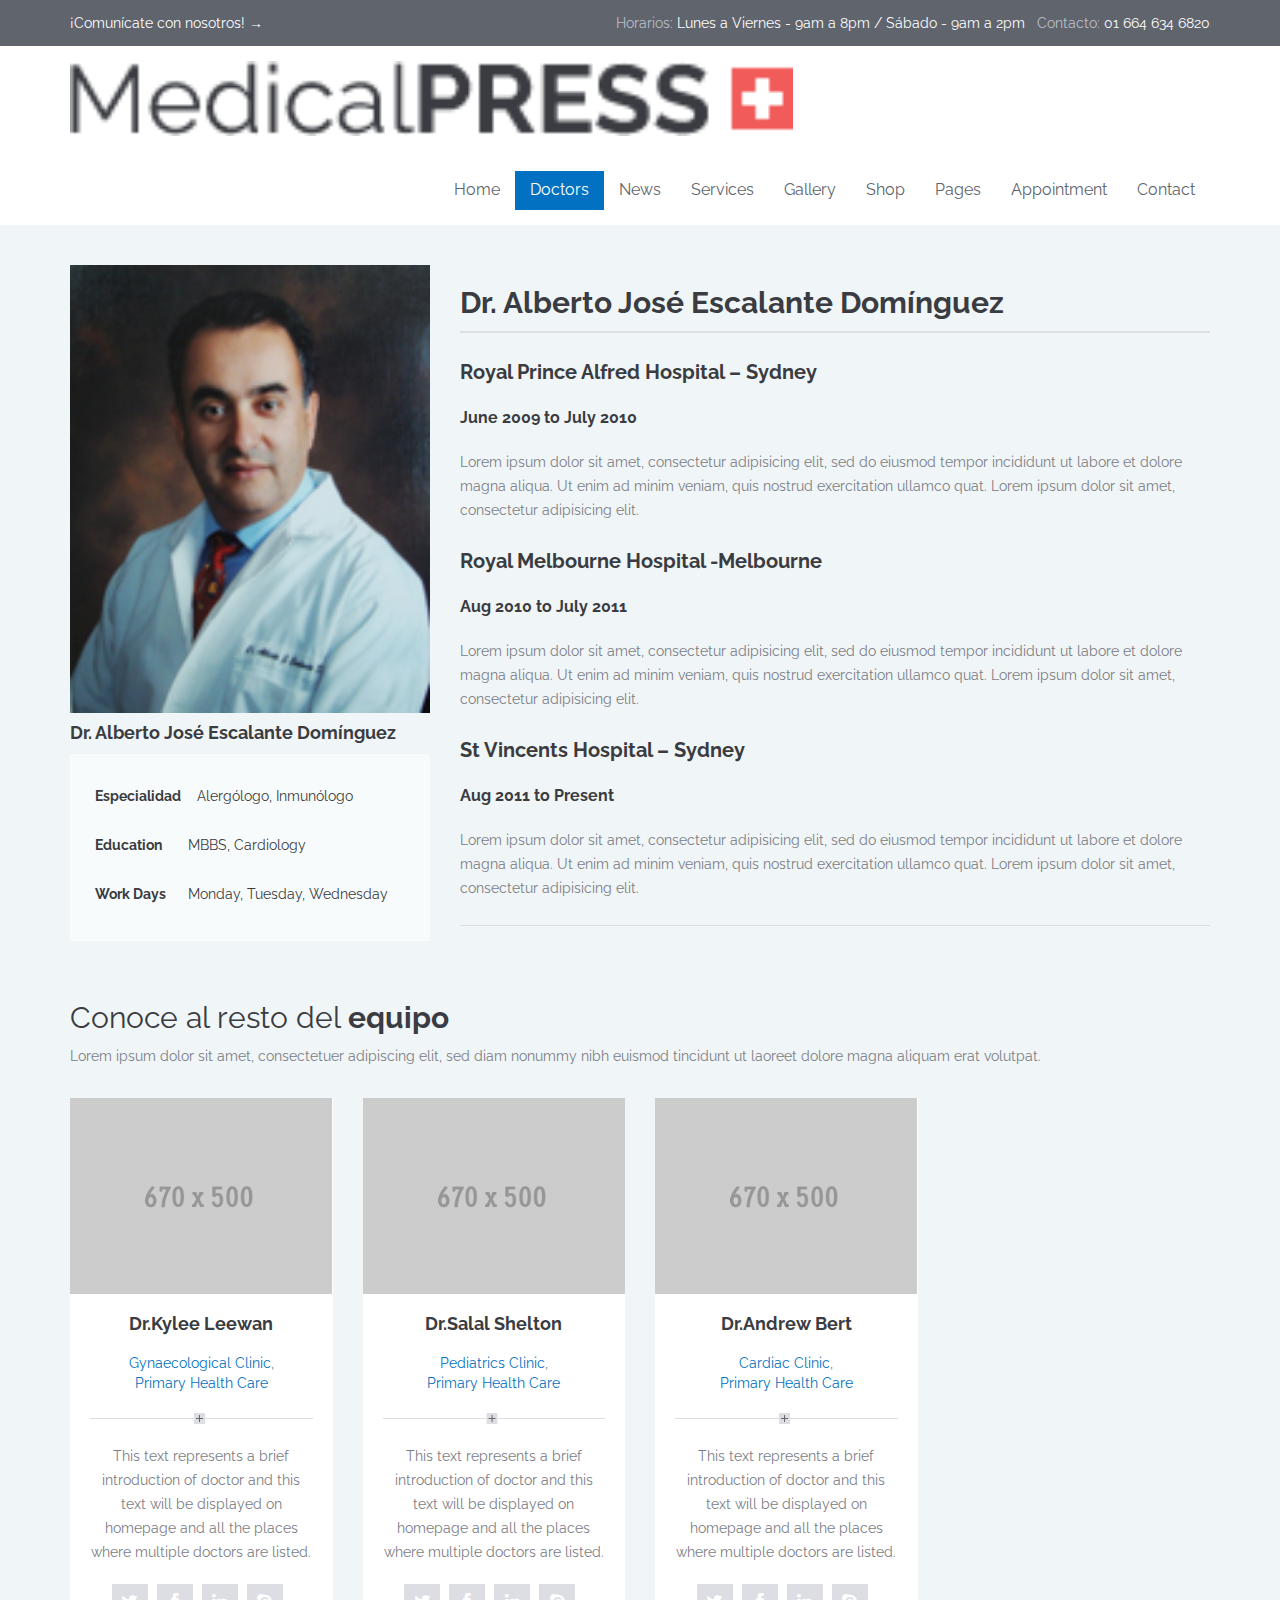
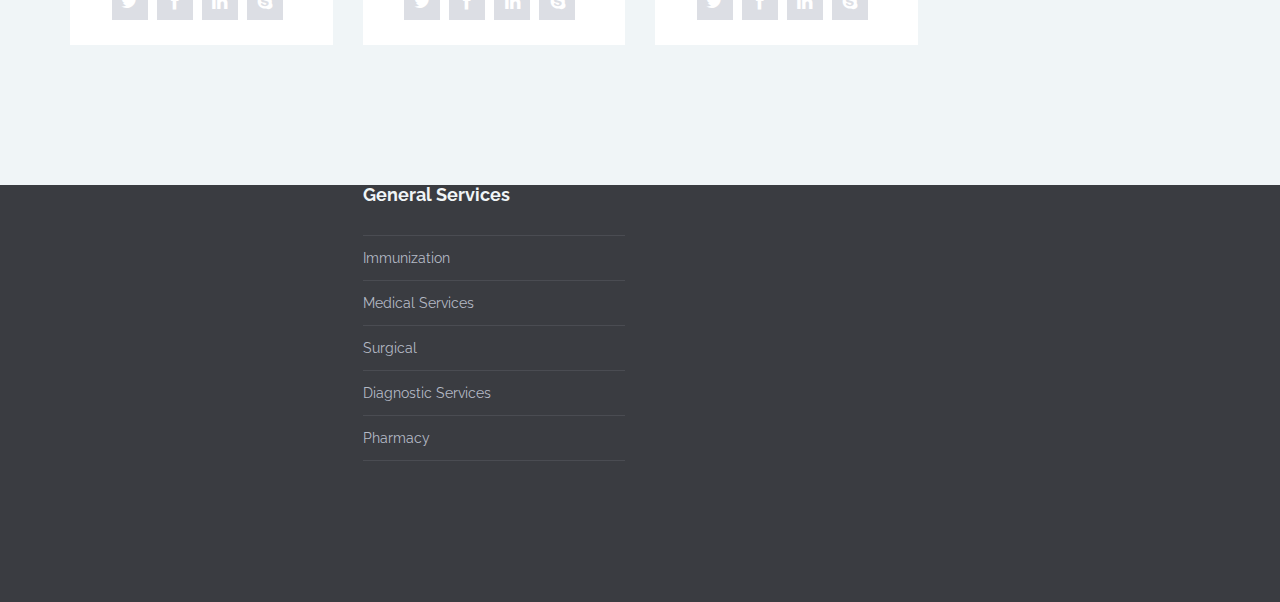
==== doctor-alberto.html @ 03748902 "initial commit" ====
<!DOCTYPE html> <html lang="en-US"><!--<![endif]-->
<head>
    <!-- META TAGS -->
    <meta charset="UTF-8">

    <!-- Title -->
    <title>Medicalpress | Just another Website</title>

    <!-- Define a viewport to mobile devices to use - telling the browser to assume that the page is as wide as the device (width=device-width) and setting the initial page zoom level to be 1 (initial-scale=1.0) -->
    <meta name="viewport" content="width=device-width, initial-scale=1.0">
    <meta name="format-detection" content="telephone=no">
    <meta name="SKYPE_TOOLBAR" content ="SKYPE_TOOLBAR_PARSER_COMPATIBLE"/>
    <!-- favicon -->
    <link rel="shortcut icon" href="images/favicon-new.png">

    <!-- Google Web Font -->
    <link href="http://fonts.googleapis.com/css?family=Raleway:400,100,500,600,700,800,900,300,200" rel="stylesheet" type="text/css">
    <link href="http://fonts.googleapis.com/css?family=Droid+Serif:400,700,400italic,700italic" rel="stylesheet" type="text/css">
    <!-- Include the bootstrap stylesheet -->
    <link rel="stylesheet" href="css/bootstrap.css" type="text/css" media="all">
    <!-- Flexslider stylesheet -->
    <link rel="stylesheet" href="css/flexslider.css" type="text/css" media="all">
    <!-- Animations stylesheet -->
    <link rel="stylesheet" href="css/animations.css" type="text/css" media="all">
    <!-- Awesome Font stylesheet -->
    <link rel="stylesheet" href="css/font-awesome.css" type="text/css" media="all">
    <!-- Datepciker stylesheet -->
    <link rel="stylesheet" href="css/datepicker.css" type="text/css" media="all">
    <!-- Swipebox stylesheet -->
    <link rel="stylesheet" href="css/swipebox.css" type="text/css" media="all">
    <!-- meanmenu stylesheet -->
    <link rel="stylesheet" href="css/meanmenu.css" type="text/css" media="all">
    <!-- Include the site main stylesheet -->
    <link rel="stylesheet" href="css/main.css" type="text/css" media="all">
    <!-- Include the site ressponsive  stylesheet -->
    <link rel="stylesheet" href="css/custom-responsive.css" type="text/css" media="all">


    <!--[if lt IE 9]>
    <script src="http://html5shim.googlecode.com/svn/trunk/html5.js"></script>
    <script src="js/respond.min.js"></script>
    <![endif]-->
</head>

<body>

<!--[if lt IE 7]>
<p class="chromeframe">You are using an <strong>outdated</strong> browser. Please <a href="http://browsehappy.com/">upgrade your browser</a> or <a href="<php echo 'http://www.google.com/chromeframe/?redirect=true'; ?>">activate Google Chrome Frame</a> to improve your experience.</p>
<![endif]-->

<div class="header-top clearfix">
    <div class="container">
        <div class="row">
            <div class="col-md-5 ">
                <p>¡Comunícate con nosotros! <span>→</span></p>
            </div>
            <!--opening hours-->
            <div class="col-md-7 text-right">
                <p>
                    Horarios: <span>Lunes a Viernes - 9am a 8pm / Sábado - 9am a 2pm</span>
                    <br class="visible-xs">&nbsp;&nbsp;Contacto: <span>01 664 634 6820</span>
                </p>
            </div>

        </div>
    </div>
</div>


<header id="header">
    <div class="container">

        <!-- Website Logo -->
        <div class="logo clearfix">
            <a href="index.html">
                <img src="images/temp-images/logo-two.png" alt="Medicalpress">
            </a>
        </div>

        <!-- Main Navigation -->
        <nav class="main-menu">
            <ul class="header-nav clearfix" id="menu-main-menu">
                <li>
                    <a href="index.html">Home</a>
                    <ul>
                        <li><a href="home-variation2.html">Home Variation 2</a></li>
                        <li><a href="home-variation3.html">Home Variation 3</a></li>
                        <li><a href="home-variation4.html">Home Variation 4</a></li>

                    </ul>
                </li>
                <li class="current-menu-item page_item">
                    <a href="doctors-three-columns.html">Doctors</a>
                    <ul>
                        <li>
                            <a href="doctors-four-columns.html">4 Columns Doctors</a>
                        </li>
                        <li>
                            <a href="doctors-three-columns.html">3 Columns Doctors</a>
                        </li>
                        <li>
                            <a href="doctors-two-columns.html">2 Columns Doctors</a>
                        </li>
                    </ul>
                </li>
                <li>
                    <a href="blog.html">News</a>
                    <ul>
                        <li><a href="image-post-format.html">Image post format</a></li>
                        <li><a href="gallery-post-format.html">Gallery post format</a></li>
                        <li><a href="video-post-format.html">Video post format</a></li>
                    </ul>
                </li>
                <li>
                    <a href="#">Services</a>
                    <ul>
                        <li>
                            <a href="services-three-columns.html">3 Columns Services</a>
                        </li>
                        <li>
                            <a href="services-two-columns.html">2 Columns Services</a>
                        </li>
                        <li>
                            <a href="services-one-column.html">1 Column Services</a>
                        </li>
                        <li>
                            <a href="services-dental.html">Services Detail page</a>
                        </li>
                    </ul>
                </li>
                <li>
                    <a href="#">Gallery</a>
                    <ul>
                        <li>
                            <a href="gallery-four-columns.html">4 Columns Gallery</a>
                        </li>
                        <li>
                            <a href="gallery-three-columns.html">3 Columns Gallery</a>
                        </li>
                        <li>
                            <a href="gallery-two-columns.html">2 Columns Gallery</a>
                        </li>
                    </ul>
                </li>
                <li>
                    <a href="shop.html">Shop</a>
                    <ul>
                         <li><a href="product-detail.html">Product Detail</a></li>                         <li><a href="cart.html">Cart</a></li>
                        <li><a href="checkout.html">Checkout</a></li>
                    </ul>
                </li>
                <li>
                    <a href="#">Pages</a>
                    <ul>
                        <li>
                            <a href="faq.html">FAQs</a>
                        </li>
                        <li>
                            <a href="faq-full-width.html">Full Width FAQs</a>
                        </li>
                        <li>
                            <a href="elements.html">Shortcodes</a>
                        </li>
                        <li>
                            <a href="columns.html">Columns</a>
                        </li>
                        <li>
                            <a href="sample-page.html">Sample Page</a>
                        </li>
                    </ul>
                </li>
                <li>
                    <a href="appointment.html">Appointment</a>
                </li>
                <li>
                    <a href="contact.html">Contact</a>
                </li>
            </ul>
        </nav>
        <div id="responsive-menu-container"></div>
    </div>
</header>

<!--banner-->
<!-- <div class="banner clearfix"></div>
<div class=" page-top clearfix"> -->
    <!--page main heading-->
   <!--  <div class="container">
        <h1 class="entry-title">Doctor</h1>
        <nav class="bread-crumb">
            <ul class="breadcrumb clearfix">
                <li><a href="#">Medical Press</a><span class="divider"></span></li>
                <li class="active">Dr. Alberto José Escalante Domínguez</li>
            </ul>
        </nav>
    </div>
</div> -->

<div class="doctors-posts clearfix">
    <article class="doctors-single clearfix">
        <div class="container">
            <div class="row">
                <div class="col-md-4 col-sm-5 ">
                    <div class="clearfix">
                        <!--doctor image-->
                        <figure>
                            <a class="swipebox" href="images/temp-images/doctor-2.jpg" title="Dr.Addison Alexander">
                                <img src="images/temp-images/dr_alberto.jpg" alt="Dr.Addison Alexander" class="img-responsive">
                            </a>
                        </figure>
                        <!--doctor name-->
                        <h5>Dr. Alberto José Escalante Domínguez</h5>

                        <!-- <div class="doctor-departments"><a href="#">Cardiac Clinic</a>, <a href="#">Primary Health Care</a> </div> -->
                        <div class="doc-schedule clearfix">
                            <p><strong>Especialidad</strong><span>Alergólogo, Inmunólogo</span></p><p><strong>Education</strong><span>MBBS, Cardiology</span></p><p><strong>Work Days</strong><span>Monday, Tuesday, Wednesday</span></p>                                    </div>
                        <!-- <div class="social-icon clearfix">
                            <ul class="doc-social-nav">
                                <li class="twitter-icon"><a target="_blank" href="#"><i class="fa fa-twitter"></i></a></li>
                                <li class="facebook-icon"><a target="_blank" href="#"><i class="fa fa-facebook"></i></a></li>
                                <li class="linkedin-icon"><a target="_blank" href="#"><i class="fa fa-linkedin"></i></a></li>
                                <li class="skype-icon"><a target="_blank" href="#"><i class="fa fa-skype"></i></a></li>
                            </ul>
                        </div> -->
                    </div>
                </div>
                <div class="col-md-8 col-sm-7 ">
                    <div class="side-content clearfix">
                        <!--doctor detail-->
                        <header class="top-area clearfix entry-header">
                            <h1 class="entry-title">Dr. Alberto José Escalante Domínguez</h1>
                        </header>
                        <div class="entry-content">
                            <h4>Royal Prince Alfred Hospital – Sydney</h4>
                            <h5>June 2009 to July 2010</h5>
                            <p>Lorem ipsum dolor sit amet, consectetur adipisicing elit, sed do eiusmod tempor incididunt ut labore et dolore magna aliqua. Ut enim ad minim veniam, quis nostrud exercitation ullamco quat. Lorem ipsum dolor sit amet, consectetur adipisicing elit.</p>
                            <h4>Royal Melbourne Hospital -Melbourne</h4>
                            <h5>Aug 2010 to July 2011</h5>
                            <p>Lorem ipsum dolor sit amet, consectetur adipisicing elit, sed do eiusmod tempor incididunt ut labore et dolore magna aliqua. Ut enim ad minim veniam, quis nostrud exercitation ullamco quat. Lorem ipsum dolor sit amet, consectetur adipisicing elit.</p>
                            <h4>St Vincents Hospital – Sydney</h4>
                            <h5>Aug 2011 to Present</h5>
                            <p>Lorem ipsum dolor sit amet, consectetur adipisicing elit, sed do eiusmod tempor incididunt ut labore et dolore magna aliqua. Ut enim ad minim veniam, quis nostrud exercitation ullamco quat. Lorem ipsum dolor sit amet, consectetur adipisicing elit.</p>
                        </div>
                    </div>
                </div>
            </div>
        </div>
    </article>

    <!--related doctors-->
    <div class="container">
        <div class="clearfix">
            <div id="related-doctors-title" class="slogan-section text-left clearfix">
                <h2>Conoce al resto del <span>equipo</span></h2>
                <p>Lorem ipsum dolor sit amet, consectetuer adipiscing elit, sed diam nonummy nibh euismod tincidunt ut laoreet dolore magna aliquam erat volutpat.</p>                            </div>
        </div>
    </div>
    <div class="container">
        <div class="row">
            <div class="col-lg-3 col-md-4 col-sm-6 ">
                <article class="common-doctor clearfix">
                    <figure>
                        <a class="swipebox" href="images/temp-images/doctor-6.jpg" title="Dr.Kylee Leewan">
                            <img src="images/temp-images/doctor-6.jpg" alt="Dr.Kylee Leewan">
                        </a>
                    </figure>
                    <div class="text-content text-center">
                        <h5 class="entry-title"><a href="doctor-leewan.html">Dr.Kylee Leewan</a></h5>
                        <div class="doctor-departments">
                            <a href="#">Gynaecological Clinic</a>,
                            <a href="#">Primary Health Care</a>
                        </div>
                        <div class="for-border"></div>
                        <p>
                            This text represents a brief introduction of doctor and this text will be displayed on homepage and all the places where multiple doctors are listed.
                        </p>
                        <div class="social-icon clearfix">
                            <ul class="doc-social-nav">
                                <li class="twitter-icon"><a target="_blank" href="#"><i class="fa fa-twitter"></i></a></li>
                                <li class="facebook-icon"><a target="_blank" href="#"><i class="fa fa-facebook"></i></a></li>
                                <li class="linkedin-icon"><a target="_blank" href="#"><i class="fa fa-linkedin"></i></a></li>
                                <li class="skype-icon"><a target="_blank" href="#"><i class="fa fa-skype"></i></a></li>
                            </ul>
                        </div>
                    </div>
                </article>
            </div>
            <div class="col-lg-3 col-md-4 col-sm-6 ">
                <article class="common-doctor clearfix">
                    <figure>
                        <a class="swipebox" href="images/temp-images/doctor-5.jpg" title="Dr.Salal Shelton">
                            <img src="images/temp-images/doctor-5.jpg" alt="Dr.Salal Shelton">
                        </a>
                    </figure>
                    <div class="text-content text-center">
                        <h5 class="entry-title"><a href="doctor-shelton.html">Dr.Salal Shelton</a></h5>
                        <div class="doctor-departments">
                            <a href="#">Pediatrics Clinic</a>,
                            <a href="#">Primary Health Care</a>
                        </div>
                        <div class="for-border"></div>
                        <p>
                            This text represents a brief introduction of doctor and this text will be displayed on homepage and all the places where multiple doctors are listed.
                        </p>
                        <div class="social-icon clearfix">
                            <ul class="doc-social-nav">
                                <li class="twitter-icon"><a target="_blank" href="#"><i class="fa fa-twitter"></i></a></li>
                                <li class="facebook-icon"><a target="_blank" href="#"><i class="fa fa-facebook"></i></a></li>
                                <li class="linkedin-icon"><a target="_blank" href="#"><i class="fa fa-linkedin"></i></a></li>
                                <li class="skype-icon"><a target="_blank" href="#"><i class="fa fa-skype"></i></a></li>
                            </ul>
                        </div>
                    </div>
                </article>
            </div>
            <div class="visible-sm clearfix"></div>
            <div class="col-lg-3 col-md-4 col-sm-6 ">
                <article class="common-doctor clearfix">
                    <figure>
                        <a class="swipebox" href="images/temp-images/doctor-4.jpg" title="Dr.Andrew Bert">
                            <img src="images/temp-images/doctor-4.jpg" alt="Dr.Andrew Bert">
                        </a>
                    </figure>
                    <div class="text-content text-center">
                        <h5 class="entry-title"><a href="doctor-bert.html">Dr.Andrew Bert</a></h5>
                        <div class="doctor-departments">
                            <a href="#">Cardiac Clinic</a>,
                            <a href="#">Primary Health Care</a>
                        </div>
                        <div class="for-border"></div>
                        <p>
                            This text represents a brief introduction of doctor and this text will be displayed on homepage and all the places where multiple doctors are listed.                    </p>
                        <div class="social-icon clearfix">
                            <ul class="doc-social-nav">
                                <li class="twitter-icon"><a target="_blank" href="#"><i class="fa fa-twitter"></i></a></li>
                                <li class="facebook-icon"><a target="_blank" href="#"><i class="fa fa-facebook"></i></a></li>
                                <li class="linkedin-icon"><a target="_blank" href="#"><i class="fa fa-linkedin"></i></a></li>
                                <li class="skype-icon"><a target="_blank" href="#"><i class="fa fa-skype"></i></a></li>
                            </ul>
                       </div>
                    </div>
                </article>
            </div>
            <div class="visible-md clearfix"></div>
        </div>
    </div>

</div>




<!--page footer-->
<footer id="main-footer" class="site-footer clearfix">
    <div class="container">
        <div class="row">
            <!--about widget-->
            <div class="col-md-3 col-sm-6">
                <section  class="widget animated fadeInLeft">
                    <h3 class="title">About MedicalPress</h3>
                    <div class="textwidget">
                        <p>Lorem ipsum dolor sit amet, consectetuer adipiscing elit, sed diam nonummy nibh euismod tincidunt ut laoreet dolore magna aliquam erat volutpat.</p>
                        <p>Ut wisi enim ad minim veniam, quis nostrud exerci tation ullamcorper suscipit lobortis nisl ut aliquip ex ea commodo consequat.</p>
                    </div>
                </section>
            </div>
            <!--general services-->
            <div class="col-md-3 col-sm-6  ">
                <section class="widget animated fadeInLeft ae-animation-fadeInLeft">
                    <h3 class="title">General Services</h3>
                    <ul>
                        <li>
                            <a href="#">Immunization</a>
                        </li>
                        <li>
                            <a href="#">Medical Services</a>
                        </li>
                        <li>
                            <a href="#">Surgical</a>
                        </li>
                        <li>
                            <a href="#">Diagnostic Services</a>
                        </li>
                        <li>
                            <a href="#">Pharmacy</a>
                        </li>
                    </ul>
                </section>
            </div>

            <div class="clearfix visible-sm"></div>

            <!--recent posts-->
            <div class="col-md-3 col-sm-6  ">
                <section  class="widget animated fadeInLeft">
                    <h3 class="title">Latest Tweets</h3>                     <ul id="twitter_update_list">                         <li>No Tweet Loaded !</li>                     </ul>
                </section>
            </div>
            <!--subscription form-->
            <div class="col-md-3 col-sm-6  ">
                <section  class="widget animated fadeInLeft">
                    <h3 class="title">Subscribe!</h3>
                    <div class="textwidget">Subscribe to my blog for updates</div>
                    <div>

                        <form name="subs-form" id="subs_form" class="subs-form" method="post" action="subscription-handler.php">


                            <label for="subs-name">Name:</label>
                            <input name="name" id="subs-name" class="required" type="text" title="* Please provide your name" /><br/>

                            <label for="subs-email">Email:</label>
                            <input name="email" class="required email" id="subs-email" type="text" title="* Please provide a valid email address" /><br/>

                            <input type="hidden" name="action" value="send_message">
                            <input type="hidden" name="nonce" value="">

                            <input id="subs-form-submit" name="Submit" type="submit" value="SUBMIT" />
                            <img src="images/loader3.gif" id="subs-loader" alt="Loading...">
                            <div id="subs-error-container"></div>
                            <div id="subs-response-container"></div>

                        </form>

                    </div>

                </section>
            </div>
        </div>
        <div class="footer-bottom animated fadeInDown clearfix">
            <div class="row">
                <div class="col-sm-7">
                    <p>&copy; Copyright 2016. All Rights Reserved by Medical Press</p>
                </div>
                <!--footer social icons-->
                <div class="col-sm-5 clearfix">
                    <ul class="footer-social-nav">
                        <li><a target="_blank" href="#"><i class="fa fa-twitter"></i></a></li>
                        <li><a target="_blank" href="#"><i class="fa fa-facebook"></i></a></li>
                        <li><a target="_blank" href="#"><i class="fa fa-google-plus"></i></a></li>
                        <li><a target="_blank" href="#"><i class="fa fa-linkedin"></i></a></li>
                        <li><a target="_blank" href="#"><i class="fa fa-instagram"></i></a></li>
                        <li><a target="_blank" href="#"><i class="fa fa-youtube"></i></a></li>
                        <li><a target="_blank" href="skype:skypeusername?add"><i class="fa fa-skype"></i></a></li>
                        <li><a target="_blank" href="#"><i class="fa fa-rss"></i></a></li>
                    </ul>
                </div>
            </div>
        </div>
    </div>
</footer>

<a href="#top" id="scroll-top"></a>

<script type='text/javascript' id='quick-js'></script>
<script type='text/javascript' src='js/jquery-2.2.3.min.js'></script>
<script type='text/javascript' src='js/bootstrap.min.js'></script>
<script type='text/javascript' src='js/jquery.flexslider-min.js'></script>
<script type='text/javascript' src='js/jquery.swipebox.min.js'></script>
<script type='text/javascript' src='js/jquery.isotope.min.js'></script>
<script type='text/javascript' src='js/jquery.appear.js'></script>
<script type='text/javascript' src='js/jquery.ui.core.min.js'></script>
<script type='text/javascript' src='js/jquery.ui.datepicker.min.js'></script>
<script type='text/javascript' src='js/jquery.validate.min.js'></script>
<script type='text/javascript' src='js/jquery.form.js'></script>
<script type='text/javascript' src='js/jquery.autosize.min.js'></script>
<script type='text/javascript' src='js/jquery.meanmenu.min.js'></script>
<script type='text/javascript' src='js/jquery.velocity.min.js'></script>
<script type='text/javascript' src='js/jquery-twitterFetcher.js'></script>
<script type='text/javascript' src='js/respond.min.js'></script>
<script type='text/javascript' src='js/jquery-migrate-1.2.1.min.js'></script>
<script type='text/javascript' src='js/custom.js'></script>

</body>
</html>
---- css/animations.css ----
.animated{
    -webkit-animation-fill-mode:both;
    -moz-animation-fill-mode:both;
    -ms-animation-fill-mode:both;
    -o-animation-fill-mode:both;
    animation-fill-mode:both;
    -webkit-animation-duration:1s;
    -moz-animation-duration:1s;
    -ms-animation-duration:1s;
    -o-animation-duration:1s;
    animation-duration:1s;
    -webkit-animation-delay: 0s;
    -moz-animation-delay: 0s;
    animation-delay: 0s;
}


/* Fade */
@-webkit-keyframes ae-animation-fade {
	0% {opacity: 0; -webkit-transform: scaleY(0) scaleX(0);}
	100% {opacity: 1; -webkit-transform: scaleY(1) scaleX(1)}
}

@-moz-keyframes ae-animation-fade {
	0% {opacity: 0;}
	100% {opacity: 1;}
}

@-o-keyframes ae-animation-fade {
	0% {opacity: 0;}
	100% {opacity: 1;}
}

@keyframes ae-animation-fade {
	0% {opacity: 0; transform: scaleY(0) scaleX(0);}
	100% {opacity: 1; transform: scaleY(1) scaleX(1)}
}

.ae-animation-fade {
	-webkit-animation-name: ae-animation-fade;
	-moz-animation-name: ae-animation-fade;
	-o-animation-name: ae-animation-fade;
	animation-name: ae-animation-fade;

	-webkit-animation-duration:1s;
	-moz-animation-duration:1s;
	-ms-animation-duration:1s;
	-o-animation-duration:1s;
	animation-duration:1s;
	opacity: 1!important;
}

.fade { opacity: 0; }
html.ie9 .fade { opacity: 1!important; }


/* Slide-animate */
@-webkit-keyframes ae-animation-slide-animate {
	0% {-webkit-transform: translateY(100%);}
	100% {-webkit-transform: translateY(0%);}
}

@-moz-keyframes ae-animation-slide-animate {
	0% {-moz-transform: translateY(100%);}
	100% {-moz-transform: translateY(0%);}
}

@-o-keyframes ae-animation-slide-animate {
	0% {-o-transform: translateY(100%);}
	100% {-o-transform: translateY(0%);}
}

@keyframes ae-animation-slide-animate{
	0% {transform: translateY(100%);}
	100% {transform: translateY(0%);}
}

.ae-animation-slide-animate {
	-webkit-animation-name: ae-animation-slide-animate;
	-moz-animation-name: ae-animation-slide-animate;
	-o-animation-name: ae-animation-slide-animate;
	animation-name: ae-animation-slide-animate;

	-webkit-animation-duration:1s;
	-moz-animation-duration:1s;
	-ms-animation-duration:1s;
	-o-animation-duration:1s;
	animation-duration:1s;
	opacity: 1!important;
}

.slide-animate { opacity: 0; }
html.ie9 .slide-animate { opacity: 1!important; }

/* Hatch */
@-webkit-keyframes ae-animation-hatch {
	0% {-webkit-transform: rotate(0deg) scaleY(0);}
	20% {-webkit-transform: rotate(-2deg) scaleY(1.05);}
	35% {-webkit-transform: rotate(2deg) scaleY(1);}
	50% {-webkit-transform: rotate(-2deg);}
	65% {-webkit-transform: rotate(1deg);}
	80% {-webkit-transform: rotate(-1deg);}
	100% {-webkit-transform: rotate(0deg);}
}

@-moz-keyframes ae-animation-hatch {
	0% {-moz-transform: rotate(0deg) scaleY(0);}
	20% {-moz-transform: rotate(-2deg) scaleY(1.05);}
	35% {-moz-transform: rotate(2deg) scaleY(1);}
	50% {-moz-transform: rotate(-2deg);}
	65% {-moz-transform: rotate(1deg);}
	80% {-moz-transform: rotate(-1deg);}
	100% {-moz-transform: rotate(0deg);}
}

@-o-keyframes ae-animation-hatch {
	0% {-o-transform: rotate(0deg) scaleY(0);}
	20% {-o-transform: rotate(-2deg) scaleY(1.05);}
	35% {-o-transform: rotate(2deg) scaleY(1);}
	50% {-o-transform: rotate(-2deg);}
	65% {-o-transform: rotate(1deg);}
	80% {-o-transform: rotate(-1deg);}
	100% {-o-transform: rotate(0deg);}
}

@keyframes ae-animation-hatch {
	0% {transform: rotate(0deg) scaleY(0);}
	20% {transform: rotate(-2deg) scaleY(1.05);}
	35% {transform: rotate(2deg) scaleY(1);}
	50% {transform: rotate(-2deg);}
	65% {transform: rotate(1deg);}
	80% {transform: rotate(-1deg);}
	100% {transform: rotate(0deg);}
}

.ae-animation-hatch {
	-webkit-animation-name: ae-animation-hatch;
	-moz-animation-name: ae-animation-hatch;
	-o-animation-name: ae-animation-hatch;
	animation-name: ae-animation-hatch;

	-webkit-animation-duration:1.6s;
	-moz-animation-duration:1.6s;
	-ms-animation-duration:1.6s;
	-o-animation-duration:1.6s;
	animation-duration:1.6s;
	opacity: 1!important;
}

.hatch { opacity: 0; }
html.ie9 .hatch { opacity: 1!important; }

/* Entrance */
@-webkit-keyframes ae-animation-entrance {
	0% {
		-webkit-transform: scale(0.3) rotate(6deg) translateX(-30%) translateY(30%);
		opacity: 0.2;
	}
	30% {
		-webkit-transform: scale(1.03) rotate(-2deg) translateX(2%) translateY(-2%);
		opacity: 1;
	}
	45% {
		-webkit-transform: scale(0.98) rotate(1deg) translateX(0%) translateY(0%);
		opacity: 1;
	}
	60% {
		-webkit-transform: scale(1.01) rotate(-1deg) translateX(0%) translateY(0%);
		opacity: 1;
	}
	75% {
		-webkit-transform: scale(0.99) rotate(1deg) translateX(0%) translateY(0%);
		opacity: 1;
	}
	90% {
		-webkit-transform: scale(1.01) rotate(0deg) translateX(0%) translateY(0%);
		opacity: 1;
	}
	100% {
		-webkit-transform: scale(1) rotate(0deg) translateX(0%) translateY(0%);
		opacity: 1;
	}
}

@-moz-keyframes ae-animation-entrance {
	0% {
		-moz-transform: scale(0.3) rotate(6deg) translateX(-30%) translateY(30%);
		opacity: 0.2;
	}
	30% {
		-moz-transform: scale(1.03) rotate(-2deg) translateX(2%) translateY(-2%);
		opacity: 1;
	}
	45% {
		-moz-transform: scale(0.98) rotate(1deg) translateX(0%) translateY(0%);
		opacity: 1;
	}
	60% {
		-moz-transform: scale(1.01) rotate(-1deg) translateX(0%) translateY(0%);
		opacity: 1;
	}
	75% {
		-moz-transform: scale(0.99) rotate(1deg) translateX(0%) translateY(0%);
		opacity: 1;
	}
	90% {
		-moz-transform: scale(1.01) rotate(0deg) translateX(0%) translateY(0%);
		opacity: 1;
	}
	100% {
		-moz-transform: scale(1) rotate(0deg) translateX(0%) translateY(0%);
		opacity: 1;
	}
}

@-o-keyframes ae-animation-entrance {
	0% {
		-o-transform: scale(0.3) rotate(6deg) translateX(-30%) translateY(30%);
		opacity: 0.2;
	}
	30% {
		-o-transform: scale(1.03) rotate(-2deg) translateX(2%) translateY(-2%);
		opacity: 1;
	}
	45% {
		-o-transform: scale(0.98) rotate(1deg) translateX(0%) translateY(0%);
		opacity: 1;
	}
	60% {
		-o-transform: scale(1.01) rotate(-1deg) translateX(0%) translateY(0%);
		opacity: 1;
	}
	75% {
		-o-transform: scale(0.99) rotate(1deg) translateX(0%) translateY(0%);
		opacity: 1;
	}
	90% {
		-o-transform: scale(1.01) rotate(0deg) translateX(0%) translateY(0%);
		opacity: 1;
	}
	100% {
		-o-transform: scale(1) rotate(0deg) translateX(0%) translateY(0%);
		opacity: 1;
	}
}

@keyframes ae-animation-entrance {
	0% {
		transform: scale(0.3) rotate(6deg) translateX(-30%) translateY(30%);
		opacity: 0.2;
	}
	30% {
		transform: scale(1.03) rotate(-2deg) translateX(2%) translateY(-2%);
		opacity: 1;
	}
	45% {
		transform: scale(0.98) rotate(1deg) translateX(0%) translateY(0%);
		opacity: 1;
	}
	60% {
		transform: scale(1.01) rotate(-1deg) translateX(0%) translateY(0%);
		opacity: 1;
	}
	75% {
		transform: scale(0.99) rotate(1deg) translateX(0%) translateY(0%);
		opacity: 1;
	}
	90% {
		transform: scale(1.01) rotate(0deg) translateX(0%) translateY(0%);
		opacity: 1;
	}
	100% {
		transform: scale(1) rotate(0deg) translateX(0%) translateY(0%);
		opacity: 1;
	}
}

.ae-animation-entrance {
	-webkit-animation-name: ae-animation-entrance;
	-moz-animation-name: ae-animation-entrance;
	-o-animation-name: ae-animation-entrance;
	animation-name: ae-animation-entrance;

	-webkit-animation-duration:1.6s;
	-moz-animation-duration:1.6s;
	-ms-animation-duration:1.6s;
	-o-animation-duration:1.6s;
	animation-duration:1.6s;
	opacity: 1!important;
}

.entrance { opacity: 0; }
html.ie9 .entrance { opacity: 1!important; }

/*-*-*-*-*-*-*-*-*-**-*-*-*-*-*-*-*-*-*-*-*-*-*-*-*-*-*-*-*-*-*-*-*-*-*-*-*-*-*-*-*-*-*-*-*-*-*-*-*-*-*-*-*-*-*-*-*-*-*-*-*-*-*-*-*-*-*-*-*-*-*-*-*-*-*-*-*-*-*/
/*-*-*-*-*-*-*-*-*-**-*-*-*-*-*-*-*-*-*-*-*-*-*-*-*-*-*-*-*-*-*-*-*-*-*-*-*-*-*-*-*-*-*-*-*-*-*-*-*-*-*-*-*-*-*-*-*-*-*-*-*-*-*-*-*-*-*-*-*-*-*-*-*-*-*-*-*-*-*/
/*-*-*-*-*-*-*-*-*-**-*-*-*-*-*-*-*-*-*-*-*-*-*-*-*-*-*-*-*-*-*-*-*-*-*-*-*-*-*-*-*-*-*-*-*-*-*-*-*-*-*-*-*-*-*-*-*-*-*-*-*-*-*-*-*-*-*-*-*-*-*-*-*-*-*-*-*-*-*/
/*-*-*-*-*-*-*-*-*-**-*-*-*-*-*-*-*-*-*-*-*-*-*-*-*-*-*-*-*-*-*-*-*-*-*-*-*-*-*-*-*-*-*-*-*-*-*-*-*-*-*-*-*-*-*-*-*-*-*-*-*-*-*-*-*-*-*-*-*-*-*-*-*-*-*-*-*-*-*/
/*-*-*-*-*-*-*-*-*-**-*-*-*-*-*-*-*-*-*-*-*-*-*-*-*-*-*-*-*-*-*-*-*-*-*-*-*-*-*-*-*-*-*-*-*-*-*-*-*-*-*-*-*-*-*-*-*-*-*-*-*-*-*-*-*-*-*-*-*-*-*-*-*-*-*-*-*-*-*/
/*-*-*-*-*-*-*-*-*-**-*-*-*-*-*-*-*-*-*-*-*-*-*-*-*-*-*-*-*-*-*-*-*-*-*-*-*-*-*-*-*-*-*-*-*-*-*-*-*-*-*-*-*-*-*-*-*-*-*-*-*-*-*-*-*-*-*-*-*-*-*-*-*-*-*-*-*-*-*/
/*-*-*-*-*-*-*-*-*-**-*-*-*-*-*-*-*-*-*-*-*-*-*-*-*-*-*-*-*-*-*-*-*-*-*-*-*-*-*-*-*-*-*-*-*-*-*-*-*-*-*-*-*-*-*-*-*-*-*-*-*-*-*-*-*-*-*-*-*-*-*-*-*-*-*-*-*-*-*/


.animated.hinge{
    -webkit-animation-duration:2s;
    -moz-animation-duration:2s;
    -ms-animation-duration:2s;
    -o-animation-duration:2s;
    animation-duration:2s;
}
@-webkit-keyframes flash {
                                                                                                                                                                                                                                                                                                                                                                                                                                                     0%, 50%, 100% {opacity: 1;} 25%, 75% {opacity: 0;}
                                                                                                                                                                                                                                                                                                                                                                                                                                                 }

@-moz-keyframes flash {
    0%, 50%, 100% {opacity: 1;}
    25%, 75% {opacity: 0;}
}

@-o-keyframes flash {
    0%, 50%, 100% {opacity: 1;}
    25%, 75% {opacity: 0;}
}

@keyframes flash {
    0%, 50%, 100% {opacity: 1;}
    25%, 75% {opacity: 0;}
}

.flash {
    -webkit-animation-name: flash;
    -moz-animation-name: flash;
    -o-animation-name: flash;
    animation-name: flash;
}
@-webkit-keyframes shake {
    0%, 100% {-webkit-transform: translateX(0);}
    10%, 30%, 50%, 70%, 90% {-webkit-transform: translateX(-10px);}
    20%, 40%, 60%, 80% {-webkit-transform: translateX(10px);}
}

@-moz-keyframes shake {
    0%, 100% {-moz-transform: translateX(0);}
    10%, 30%, 50%, 70%, 90% {-moz-transform: translateX(-10px);}
    20%, 40%, 60%, 80% {-moz-transform: translateX(10px);}
}

@-o-keyframes shake {
    0%, 100% {-o-transform: translateX(0);}
    10%, 30%, 50%, 70%, 90% {-o-transform: translateX(-10px);}
    20%, 40%, 60%, 80% {-o-transform: translateX(10px);}
}

@keyframes shake {
    0%, 100% {transform: translateX(0);}
    10%, 30%, 50%, 70%, 90% {transform: translateX(-10px);}
    20%, 40%, 60%, 80% {transform: translateX(10px);}
}

.shake {
    -webkit-animation-name: shake;
    -moz-animation-name: shake;
    -o-animation-name: shake;
    animation-name: shake;
}
@-webkit-keyframes bounce {
    0%, 20%, 50%, 80%, 100% {-webkit-transform: translateY(0);}
    40% {-webkit-transform: translateY(-30px);}
    60% {-webkit-transform: translateY(-15px);}
}

@-moz-keyframes bounce {
    0%, 20%, 50%, 80%, 100% {-moz-transform: translateY(0);}
    40% {-moz-transform: translateY(-30px);}
    60% {-moz-transform: translateY(-15px);}
}

@-o-keyframes bounce {
    0%, 20%, 50%, 80%, 100% {-o-transform: translateY(0);}
    40% {-o-transform: translateY(-30px);}
    60% {-o-transform: translateY(-15px);}
}
@keyframes bounce {
    0%, 20%, 50%, 80%, 100% {transform: translateY(0);}
    40% {transform: translateY(-30px);}
    60% {transform: translateY(-15px);}
}

.bounce {
    -webkit-animation-name: bounce;
    -moz-animation-name: bounce;
    -o-animation-name: bounce;
    animation-name: bounce;
}
@-webkit-keyframes ae-animation-tada {
    0% {-webkit-transform: scale(1);}
    10%, 20% {-webkit-transform: scale(0.9) rotate(-3deg);}
    30%, 50%, 70%, 90% {-webkit-transform: scale(1.1) rotate(3deg);}
    40%, 60%, 80% {-webkit-transform: scale(1.1) rotate(-3deg);}
    100% {-webkit-transform: scale(1) rotate(0);}
}

@-moz-keyframes ae-animation-tada {
    0% {-moz-transform: scale(1);}
    10%, 20% {-moz-transform: scale(0.9) rotate(-3deg);}
    30%, 50%, 70%, 90% {-moz-transform: scale(1.1) rotate(3deg);}
    40%, 60%, 80% {-moz-transform: scale(1.1) rotate(-3deg);}
    100% {-moz-transform: scale(1) rotate(0);}
}

@-o-keyframes ae-animation-tada {
    0% {-o-transform: scale(1);}
    10%, 20% {-o-transform: scale(0.9) rotate(-3deg);}
    30%, 50%, 70%, 90% {-o-transform: scale(1.1) rotate(3deg);}
    40%, 60%, 80% {-o-transform: scale(1.1) rotate(-3deg);}
    100% {-o-transform: scale(1) rotate(0);}
}

@keyframes ae-animation-tada {
    0% {transform: scale(1);}
    10%, 20% {transform: scale(0.9) rotate(-3deg);}
    30%, 50%, 70%, 90% {transform: scale(1.1) rotate(3deg);}
    40%, 60%, 80% {transform: scale(1.1) rotate(-3deg);}
    100% {transform: scale(1) rotate(0);}
}

.ae-animation-tada {
    -webkit-animation-name: tada;
    -moz-animation-name: tada;
    -o-animation-name: tada;
    animation-name: tada;
}
.tada{opacity: 0;}
@-webkit-keyframes swing {
    20%, 40%, 60%, 80%, 100% { -webkit-transform-origin: top center; }
    20% { -webkit-transform: rotate(15deg); }
    40% { -webkit-transform: rotate(-10deg); }
    60% { -webkit-transform: rotate(5deg); }
    80% { -webkit-transform: rotate(-5deg); }
    100% { -webkit-transform: rotate(0deg); }
}

@-moz-keyframes swing {
    20% { -moz-transform: rotate(15deg); }
    40% { -moz-transform: rotate(-10deg); }
    60% { -moz-transform: rotate(5deg); }
    80% { -moz-transform: rotate(-5deg); }
    100% { -moz-transform: rotate(0deg); }
}

@-o-keyframes swing {
    20% { -o-transform: rotate(15deg); }
    40% { -o-transform: rotate(-10deg); }
    60% { -o-transform: rotate(5deg); }
    80% { -o-transform: rotate(-5deg); }
    100% { -o-transform: rotate(0deg); }
}

@keyframes swing {
    20% { transform: rotate(15deg); }
    40% { transform: rotate(-10deg); }
    60% { transform: rotate(5deg); }
    80% { transform: rotate(-5deg); }
    100% { transform: rotate(0deg); }
}

.swing {
    -webkit-transform-origin: top center;
    -moz-transform-origin: top center;
    -o-transform-origin: top center;
    transform-origin: top center;
    -webkit-animation-name: swing;
    -moz-animation-name: swing;
    -o-animation-name: swing;
    animation-name: swing;
}
/* originally authored by Nick Pettit - https://github.com/nickpettit/glide */

@-webkit-keyframes wobble {
    0% { -webkit-transform: translateX(0%); }
    15% { -webkit-transform: translateX(-25%) rotate(-5deg); }
    30% { -webkit-transform: translateX(20%) rotate(3deg); }
    45% { -webkit-transform: translateX(-15%) rotate(-3deg); }
    60% { -webkit-transform: translateX(10%) rotate(2deg); }
    75% { -webkit-transform: translateX(-5%) rotate(-1deg); }
    100% { -webkit-transform: translateX(0%); }
}

@-moz-keyframes wobble {
    0% { -moz-transform: translateX(0%); }
    15% { -moz-transform: translateX(-25%) rotate(-5deg); }
    30% { -moz-transform: translateX(20%) rotate(3deg); }
    45% { -moz-transform: translateX(-15%) rotate(-3deg); }
    60% { -moz-transform: translateX(10%) rotate(2deg); }
    75% { -moz-transform: translateX(-5%) rotate(-1deg); }
    100% { -moz-transform: translateX(0%); }
}

@-o-keyframes wobble {
    0% { -o-transform: translateX(0%); }
    15% { -o-transform: translateX(-25%) rotate(-5deg); }
    30% { -o-transform: translateX(20%) rotate(3deg); }
    45% { -o-transform: translateX(-15%) rotate(-3deg); }
    60% { -o-transform: translateX(10%) rotate(2deg); }
    75% { -o-transform: translateX(-5%) rotate(-1deg); }
    100% { -o-transform: translateX(0%); }
}

@keyframes wobble {
    0% { transform: translateX(0%); }
    15% { transform: translateX(-25%) rotate(-5deg); }
    30% { transform: translateX(20%) rotate(3deg); }
    45% { transform: translateX(-15%) rotate(-3deg); }
    60% { transform: translateX(10%) rotate(2deg); }
    75% { transform: translateX(-5%) rotate(-1deg); }
    100% { transform: translateX(0%); }
}

.wobble {
    -webkit-animation-name: wobble;
    -moz-animation-name: wobble;
    -o-animation-name: wobble;
    animation-name: wobble;
}
@-webkit-keyframes wiggle {
    0% { -webkit-transform: skewX(9deg); }
    10% { -webkit-transform: skewX(-8deg); }
    20% { -webkit-transform: skewX(7deg); }
    30% { -webkit-transform: skewX(-6deg); }
    40% { -webkit-transform: skewX(5deg); }
    50% { -webkit-transform: skewX(-4deg); }
    60% { -webkit-transform: skewX(3deg); }
    70% { -webkit-transform: skewX(-2deg); }
    80% { -webkit-transform: skewX(1deg); }
    90% { -webkit-transform: skewX(0deg); }
    100% { -webkit-transform: skewX(0deg); }
}

@-moz-keyframes wiggle {
    0% { -moz-transform: skewX(9deg); }
    10% { -moz-transform: skewX(-8deg); }
    20% { -moz-transform: skewX(7deg); }
    30% { -moz-transform: skewX(-6deg); }
    40% { -moz-transform: skewX(5deg); }
    50% { -moz-transform: skewX(-4deg); }
    60% { -moz-transform: skewX(3deg); }
    70% { -moz-transform: skewX(-2deg); }
    80% { -moz-transform: skewX(1deg); }
    90% { -moz-transform: skewX(0deg); }
    100% { -moz-transform: skewX(0deg); }
}

@-o-keyframes wiggle {
    0% { -o-transform: skewX(9deg); }
    10% { -o-transform: skewX(-8deg); }
    20% { -o-transform: skewX(7deg); }
    30% { -o-transform: skewX(-6deg); }
    40% { -o-transform: skewX(5deg); }
    50% { -o-transform: skewX(-4deg); }
    60% { -o-transform: skewX(3deg); }
    70% { -o-transform: skewX(-2deg); }
    80% { -o-transform: skewX(1deg); }
    90% { -o-transform: skewX(0deg); }
    100% { -o-transform: skewX(0deg); }
}

@keyframes wiggle {
    0% { transform: skewX(9deg); }
    10% { transform: skewX(-8deg); }
    20% { transform: skewX(7deg); }
    30% { transform: skewX(-6deg); }
    40% { transform: skewX(5deg); }
    50% { transform: skewX(-4deg); }
    60% { transform: skewX(3deg); }
    70% { transform: skewX(-2deg); }
    80% { transform: skewX(1deg); }
    90% { transform: skewX(0deg); }
    100% { transform: skewX(0deg); }
}

.wiggle {
    -webkit-animation-name: wiggle;
    -moz-animation-name: wiggle;
    -o-animation-name: wiggle;
    animation-name: wiggle;

    -webkit-animation-timing-function: ease-in;
    -moz-animation-timing-function: ease-in;
    -o-animation-timing-function: ease-in;
    animation-timing-function: ease-in;
}
/* originally authored by Nick Pettit - https://github.com/nickpettit/glide */

@-webkit-keyframes pulse {
    0% { -webkit-transform: scale(1); }
    50% { -webkit-transform: scale(1.1); }
    100% { -webkit-transform: scale(1); }
}
@-moz-keyframes pulse {
    0% { -moz-transform: scale(1); }
    50% { -moz-transform: scale(1.1); }
    100% { -moz-transform: scale(1); }
}
@-o-keyframes pulse {
    0% { -o-transform: scale(1); }
    50% { -o-transform: scale(1.1); }
    100% { -o-transform: scale(1); }
}
@keyframes pulse {
    0% { transform: scale(1); }
    50% { transform: scale(1.1); }
    100% { transform: scale(1); }
}

.pulse {
    -webkit-animation-name: pulse;
    -moz-animation-name: pulse;
    -o-animation-name: pulse;
    animation-name: pulse;
}
@-webkit-keyframes flip {
    0% {
        -webkit-transform: perspective(400px) rotateY(0);
        -webkit-animation-timing-function: ease-out;
    }
    40% {
        -webkit-transform: perspective(400px) translateZ(150px) rotateY(170deg);
        -webkit-animation-timing-function: ease-out;
    }
    50% {
        -webkit-transform: perspective(400px) translateZ(150px) rotateY(190deg) scale(1);
        -webkit-animation-timing-function: ease-in;
    }
    80% {
        -webkit-transform: perspective(400px) rotateY(360deg) scale(.95);
        -webkit-animation-timing-function: ease-in;
    }
    100% {
        -webkit-transform: perspective(400px) scale(1);
        -webkit-animation-timing-function: ease-in;
    }
}
@-moz-keyframes flip {
    0% {
        -moz-transform: perspective(400px) rotateY(0);
        -moz-animation-timing-function: ease-out;
    }
    40% {
        -moz-transform: perspective(400px) translateZ(150px) rotateY(170deg);
        -moz-animation-timing-function: ease-out;
    }
    50% {
        -moz-transform: perspective(400px) translateZ(150px) rotateY(190deg) scale(1);
        -moz-animation-timing-function: ease-in;
    }
    80% {
        -moz-transform: perspective(400px) rotateY(360deg) scale(.95);
        -moz-animation-timing-function: ease-in;
    }
    100% {
        -moz-transform: perspective(400px) scale(1);
        -moz-animation-timing-function: ease-in;
    }
}
@-o-keyframes flip {
    0% {
        -o-transform: perspective(400px) rotateY(0);
        -o-animation-timing-function: ease-out;
    }
    40% {
        -o-transform: perspective(400px) translateZ(150px) rotateY(170deg);
        -o-animation-timing-function: ease-out;
    }
    50% {
        -o-transform: perspective(400px) translateZ(150px) rotateY(190deg) scale(1);
        -o-animation-timing-function: ease-in;
    }
    80% {
        -o-transform: perspective(400px) rotateY(360deg) scale(.95);
        -o-animation-timing-function: ease-in;
    }
    100% {
        -o-transform: perspective(400px) scale(1);
        -o-animation-timing-function: ease-in;
    }
}
@keyframes flip {
    0% {
        transform: perspective(400px) rotateY(0);
        animation-timing-function: ease-out;
    }
    40% {
        transform: perspective(400px) translateZ(150px) rotateY(170deg);
        animation-timing-function: ease-out;
    }
    50% {
        transform: perspective(400px) translateZ(150px) rotateY(190deg) scale(1);
        animation-timing-function: ease-in;
    }
    80% {
        transform: perspective(400px) rotateY(360deg) scale(.95);
        animation-timing-function: ease-in;
    }
    100% {
        transform: perspective(400px) scale(1);
        animation-timing-function: ease-in;
    }
}

.flip {
    -webkit-transform-style: preserve-3d;
    -moz-transform-style: preserve-3d;
    -o-transform-style: preserve-3d;
    transform-style: preserve-3d;
    -webkit-backface-visibility: visible !important;
    -webkit-animation-name: flip;
    -moz-backface-visibility: visible !important;
    -moz-animation-name: flip;
    -o-backface-visibility: visible !important;
    -o-animation-name: flip;
    backface-visibility: visible !important;
    animation-name: flip;
}
@-webkit-keyframes flipInX {
    0% {
        -webkit-transform: perspective(400px) rotateX(90deg);
        opacity: 0;
    }

    40% {
        -webkit-transform: perspective(400px) rotateX(-10deg);
    }

    70% {
        -webkit-transform: perspective(400px) rotateX(10deg);
    }

    100% {
        -webkit-transform: perspective(400px) rotateX(0deg);
        opacity: 1;
    }
}
@-moz-keyframes flipInX {
    0% {
        -moz-transform: perspective(400px) rotateX(90deg);
        opacity: 0;
    }

    40% {
        -moz-transform: perspective(400px) rotateX(-10deg);
    }

    70% {
        -moz-transform: perspective(400px) rotateX(10deg);
    }

    100% {
        -moz-transform: perspective(400px) rotateX(0deg);
        opacity: 1;
    }
}
@-o-keyframes flipInX {
    0% {
        -o-transform: perspective(400px) rotateX(90deg);
        opacity: 0;
    }

    40% {
        -o-transform: perspective(400px) rotateX(-10deg);
    }

    70% {
        -o-transform: perspective(400px) rotateX(10deg);
    }

    100% {
        -o-transform: perspective(400px) rotateX(0deg);
        opacity: 1;
    }
}
@keyframes flipInX {
    0% {
        transform: perspective(400px) rotateX(90deg);
        opacity: 0;
    }

    40% {
        transform: perspective(400px) rotateX(-10deg);
    }

    70% {
        transform: perspective(400px) rotateX(10deg);
    }

    100% {
        transform: perspective(400px) rotateX(0deg);
        opacity: 1;
    }
}

.flipInX {
    -webkit-backface-visibility: visible !important;
    -webkit-animation-name: flipInX;
    -moz-backface-visibility: visible !important;
    -moz-animation-name: flipInX;
    -o-backface-visibility: visible !important;
    -o-animation-name: flipInX;
    backface-visibility: visible !important;
    animation-name: flipInX;
}
@-webkit-keyframes flipOutX {
    0% {
        -webkit-transform: perspective(400px) rotateX(0deg);
        opacity: 1;
    }
    100% {
        -webkit-transform: perspective(400px) rotateX(90deg);
        opacity: 0;
    }
}

@-moz-keyframes flipOutX {
    0% {
        -moz-transform: perspective(400px) rotateX(0deg);
        opacity: 1;
    }
    100% {
        -moz-transform: perspective(400px) rotateX(90deg);
        opacity: 0;
    }
}

@-o-keyframes flipOutX {
    0% {
        -o-transform: perspective(400px) rotateX(0deg);
        opacity: 1;
    }
    100% {
        -o-transform: perspective(400px) rotateX(90deg);
        opacity: 0;
    }
}

@keyframes flipOutX {
    0% {
        transform: perspective(400px) rotateX(0deg);
        opacity: 1;
    }
    100% {
        transform: perspective(400px) rotateX(90deg);
        opacity: 0;
    }
}

.flipOutX {
    -webkit-animation-name: flipOutX;
    -webkit-backface-visibility: visible !important;
    -moz-animation-name: flipOutX;
    -moz-backface-visibility: visible !important;
    -o-animation-name: flipOutX;
    -o-backface-visibility: visible !important;
    animation-name: flipOutX;
    backface-visibility: visible !important;
}
@-webkit-keyframes flipInY {
    0% {
        -webkit-transform: perspective(400px) rotateY(90deg);
        opacity: 0;
    }

    40% {
        -webkit-transform: perspective(400px) rotateY(-10deg);
    }

    70% {
        -webkit-transform: perspective(400px) rotateY(10deg);
    }

    100% {
        -webkit-transform: perspective(400px) rotateY(0deg);
        opacity: 1;
    }
}
@-moz-keyframes flipInY {
    0% {
        -moz-transform: perspective(400px) rotateY(90deg);
        opacity: 0;
    }

    40% {
        -moz-transform: perspective(400px) rotateY(-10deg);
    }

    70% {
        -moz-transform: perspective(400px) rotateY(10deg);
    }

    100% {
        -moz-transform: perspective(400px) rotateY(0deg);
        opacity: 1;
    }
}
@-o-keyframes flipInY {
    0% {
        -o-transform: perspective(400px) rotateY(90deg);
        opacity: 0;
    }

    40% {
        -o-transform: perspective(400px) rotateY(-10deg);
    }

    70% {
        -o-transform: perspective(400px) rotateY(10deg);
    }

    100% {
        -o-transform: perspective(400px) rotateY(0deg);
        opacity: 1;
    }
}
@keyframes flipInY {
    0% {
        transform: perspective(400px) rotateY(90deg);
        opacity: 0;
    }

    40% {
        transform: perspective(400px) rotateY(-10deg);
    }

    70% {
        transform: perspective(400px) rotateY(10deg);
    }

    100% {
        transform: perspective(400px) rotateY(0deg);
        opacity: 1;
    }
}

.flipInY {
    -webkit-backface-visibility: visible !important;
    -webkit-animation-name: flipInY;
    -moz-backface-visibility: visible !important;
    -moz-animation-name: flipInY;
    -o-backface-visibility: visible !important;
    -o-animation-name: flipInY;
    backface-visibility: visible !important;
    animation-name: flipInY;
}
@-webkit-keyframes flipOutY {
    0% {
        -webkit-transform: perspective(400px) rotateY(0deg);
        opacity: 1;
    }
    100% {
        -webkit-transform: perspective(400px) rotateY(90deg);
        opacity: 0;
    }
}
@-moz-keyframes flipOutY {
    0% {
        -moz-transform: perspective(400px) rotateY(0deg);
        opacity: 1;
    }
    100% {
        -moz-transform: perspective(400px) rotateY(90deg);
        opacity: 0;
    }
}
@-o-keyframes flipOutY {
    0% {
        -o-transform: perspective(400px) rotateY(0deg);
        opacity: 1;
    }
    100% {
        -o-transform: perspective(400px) rotateY(90deg);
        opacity: 0;
    }
}
@keyframes flipOutY {
    0% {
        transform: perspective(400px) rotateY(0deg);
        opacity: 1;
    }
    100% {
        transform: perspective(400px) rotateY(90deg);
        opacity: 0;
    }
}

.flipOutY {
    -webkit-backface-visibility: visible !important;
    -webkit-animation-name: flipOutY;
    -moz-backface-visibility: visible !important;
    -moz-animation-name: flipOutY;
    -o-backface-visibility: visible !important;
    -o-animation-name: flipOutY;
    backface-visibility: visible !important;
    animation-name: flipOutY;
}
@-webkit-keyframes fadeIn {
    0% {opacity: 0;}
    100% {opacity: 1;}
}

@-moz-keyframes fadeIn {
    0% {opacity: 0;}
    100% {opacity: 1;}
}

@-o-keyframes fadeIn {
    0% {opacity: 0;}
    100% {opacity: 1;}
}

@keyframes fadeIn {
    0% {opacity: 0;}
    100% {opacity: 1;}
}

.fadeIn {
    -webkit-animation-name: fadeIn;
    -moz-animation-name: fadeIn;
    -o-animation-name: fadeIn;
    animation-name: fadeIn;
}
@-webkit-keyframes ae-animation-fadeInUp {
    0% {
        opacity: 0;
        -webkit-transform: translateY(20px);
    }

    100% {
        opacity: 1;
        -webkit-transform: translateY(0);
    }
}

@-moz-keyframes ae-animation-fadeInUp {
    0% {
        opacity: 0;
        -moz-transform: translateY(20px);
    }

    100% {
        opacity: 1;
        -moz-transform: translateY(0);
    }
}

@-o-keyframes ae-animation-fadeInUp {
    0% {
        opacity: 0;
        -o-transform: translateY(20px);
    }

    100% {
        opacity: 1;
        -o-transform: translateY(0);
    }
}

@keyframes ae-animation-fadeInUp {
    0% {
        opacity: 0;
        transform: translateY(20px);
    }

    100% {
        opacity: 1;
        transform: translateY(0);
    }
}

.ae-animation-fadeInUp {
    -webkit-animation-name: ae-animation-fadeInUp;
    -moz-animation-name: ae-animation-fadeInUp;
    -o-animation-name: ae-animation-fadeInUp;
    animation-name: ae-animation-fadeInUp;
    -webkit-animation-duration:1s;
    -moz-animation-duration:1s;
    -ms-animation-duration:1s;
    -o-animation-duration:1s;
    animation-duration:1s;
    opacity: 1!important;
}
.fadeInUp{opacity: 0;}
@-webkit-keyframes ae-animation-fadeInDown {
    0% {
        opacity: 0;
        -webkit-transform: translateY(-20px);
    }

    100% {
        opacity: 1;
        -webkit-transform: translateY(0);
    }
}

@-moz-keyframes ae-animation-fadeInDown {
    0% {
        opacity: 0;
        -moz-transform: translateY(-20px);
    }

    100% {
        opacity: 1;
        -moz-transform: translateY(0);
    }
}

@-o-keyframes ae-animation-fadeInDown {
    0% {
        opacity: 0;
        -o-transform: translateY(-20px);
    }

    100% {
        opacity: 1;
        -o-transform: translateY(0);
    }
}

@keyframes ae-animation-fadeInDown {
    0% {
        opacity: 0;
        transform: translateY(-20px);
    }

    100% {
        opacity: 1;
        transform: translateY(0);
    }
}

.ae-animation-fadeInDown {
    -webkit-animation-name: ae-animation-fadeInDown ;
    -moz-animation-name: ae-animation-fadeInDown ;
    -o-animation-name: ae-animation-fadeInDown ;
    animation-name: ae-animation-fadeInDown ;
    -webkit-animation-duration:1s;
    -moz-animation-duration:1s;
    -ms-animation-duration:1s;
    -o-animation-duration:1s;
    animation-duration:1s;
    opacity: 1!important;

}
.fadeInDown{opacity: 0;}
@-webkit-keyframes ae-animation-fadeInLeft {
    0% {
        opacity: 0;
        -webkit-transform: translateX(-20px);
    }

    100% {
        opacity: 1;
        -webkit-transform: translateX(0);
    }
}

@-moz-keyframes ae-animation-fadeInLeft {
    0% {
        opacity: 0;
        -moz-transform: translateX(-20px);
    }

    100% {
        opacity: 1;
        -moz-transform: translateX(0);
    }
}

@-o-keyframes ae-animation-fadeInLeft {
    0% {
        opacity: 0;
        -o-transform: translateX(-20px);
    }

    100% {
        opacity: 1;
        -o-transform: translateX(0);
    }
}

@keyframes ae-animation-fadeInLeft {
    0% {
        opacity: 0;
        transform: translateX(-20px);
    }

    100% {
        opacity: 1;
        transform: translateX(0);
    }
}

.ae-animation-fadeInLeft {
    -webkit-animation-name: ae-animation-fadeInLeft;
    -moz-animation-name: ae-animation-fadeInLeft;
    -o-animation-name: ae-animation-fadeInLeft;
    animation-name: ae-animation-fadeInLeft;
    -webkit-animation-duration:1s;
    -moz-animation-duration:1s;
    -ms-animation-duration:1s;
    -o-animation-duration:1s;
    animation-duration:1s;
    opacity: 1 !important;
}
.fadeInLeft{opacity: 0;}
@-webkit-keyframes ae-animation-fadeInRight {
    0% {
        opacity: 0;
        -webkit-transform: translateX(20px);
    }

    100% {
        opacity: 1;
        -webkit-transform: translateX(0);
    }
}

@-moz-keyframes ae-animation-fadeInRight {
    0% {
        opacity: 0;
        -moz-transform: translateX(20px);
    }

    100% {
        opacity: 1;
        -moz-transform: translateX(0);
    }
}

@-o-keyframes ae-animation-fadeInRight {
    0% {
        opacity: 0;
        -o-transform: translateX(20px);
    }

    100% {
        opacity: 1;
        -o-transform: translateX(0);
    }
}

@keyframes ae-animation-fadeInRight {
    0% {
        opacity: 0;
        transform: translateX(20px);
    }

    100% {
        opacity: 1;
        transform: translateX(0);
    }
}

.ae-animation-fadeInRight {
    -webkit-animation-name: ae-animation-fadeInRight;
    -moz-animation-name: ae-animation-fadeInRight;
    -o-animation-name: ae-animation-fadeInRight;
    animation-name: ae-animation-fadeInRight;
    -webkit-animation-duration:1s;
    -moz-animation-duration:1s;
    -ms-animation-duration:1s;
    -o-animation-duration:1s;
    animation-duration:1s;
    opacity: 1!important;
}
.fadeInRight{opacity: 0;}
@-webkit-keyframes ae-animation-fadeInUpBig {
    0% {
        opacity: 0;
        -webkit-transform: translateY(2000px);
    }

    100% {
        opacity: 1;
        -webkit-transform: translateY(0);
    }
}

@-moz-keyframes ae-animation-fadeInUpBig {
    0% {
        opacity: 0;
        -moz-transform: translateY(2000px);
    }

    100% {
        opacity: 1;
        -moz-transform: translateY(0);
    }
}

@-o-keyframes ae-animation-fadeInUpBig {
    0% {
        opacity: 0;
        -o-transform: translateY(2000px);
    }

    100% {
        opacity: 1;
        -o-transform: translateY(0);
    }
}

@keyframes ae-animation-fadeInUpBig {
    0% {
        opacity: 0;
        transform: translateY(2000px);
    }

    100% {
        opacity: 1;
        transform: translateY(0);
    }
}

.ae-animation-fadeInUpBig {
    -webkit-animation-name: ae-animation-fadeInUpBig;
    -moz-animation-name: ae-animation-fadeInUpBig;
    -o-animation-name: ae-animation-fadeInUpBig;
    animation-name: ae-animation-fadeInUpBig;
    -webkit-animation-duration:1s;
    -moz-animation-duration:1s;
    -ms-animation-duration:1s;
    -o-animation-duration:1s;
    animation-duration:1s;
    opacity: 1!important;
}
.fadeInUpBig{opacity: 0;}
@-webkit-keyframes ae-animation-fadeInDownBig {
    0% {
        opacity: 0;
        -webkit-transform: translateY(-2000px);
    }

    100% {
        opacity: 1;
        -webkit-transform: translateY(0);
    }
}

@-moz-keyframes ae-animation-fadeInDownBig {
    0% {
        opacity: 0;
        -moz-transform: translateY(-2000px);
    }

    100% {
        opacity: 1;
        -moz-transform: translateY(0);
    }
}

@-o-keyframes ae-animation-fadeInDownBig {
    0% {
        opacity: 0;
        -o-transform: translateY(-2000px);
    }

    100% {
        opacity: 1;
        -o-transform: translateY(0);
    }
}

@keyframes ae-animation-fadeInDownBig {
    0% {
        opacity: 0;
        transform: translateY(-2000px);
    }

    100% {
        opacity: 1;
        transform: translateY(0);
    }
}

.ae-animation-fadeInDownBig {
    -webkit-animation-name: ae-animation-fadeInDownBig;
    -moz-animation-name: ae-animation-fadeInDownBig;
    -o-animation-name: ae-animation-fadeInDownBig;
    animation-name: ae-animation-fadeInDownBig;
    -webkit-animation-duration:1s;
    -moz-animation-duration:1s;
    -ms-animation-duration:1s;
    -o-animation-duration:1s;
    animation-duration:1s;
    opacity: 1!important;
}
.fadeInDownBig{opacity: 0;}
@-webkit-keyframes ae-animation-fadeInLeftBig {
    0% {
        opacity: 0;
        -webkit-transform: translateX(-2000px);
    }

    100% {
        opacity: 1;
        -webkit-transform: translateX(0);
    }
}
@-moz-keyframes ae-animation-fadeInLeftBig {
    0% {
        opacity: 0;
        -moz-transform: translateX(-2000px);
    }

    100% {
        opacity: 1;
        -moz-transform: translateX(0);
    }
}
@-o-keyframes ae-animation-fadeInLeftBig {
    0% {
        opacity: 0;
        -o-transform: translateX(-2000px);
    }

    100% {
        opacity: 1;
        -o-transform: translateX(0);
    }
}
@keyframes ae-animation-fadeInLeftBig {
    0% {
        opacity: 0;
        transform: translateX(-2000px);
    }

    100% {
        opacity: 1;
        transform: translateX(0);
    }
}

.ae-animation-fadeInLeftBig {
    -webkit-animation-name: ae-animation-fadeInLeftBig;
    -moz-animation-name: ae-animation-fadeInLeftBig;
    -o-animation-name: ae-animation-fadeInLeftBig;
    animation-name: ae-animation-fadeInLeftBig;
    -webkit-animation-duration:1s;
    -moz-animation-duration:1s;
    -ms-animation-duration:1s;
    -o-animation-duration:1s;
    animation-duration:1s;
    opacity: 1!important;
}
.fadeInLeftBig{opacity: 0;}
@-webkit-keyframes ae-animation-fadeInRightBig {
    0% {
        opacity: 0;
        -webkit-transform: translateX(2000px);
    }

    100% {
        opacity: 1;
        -webkit-transform: translateX(0);
    }
}

@-moz-keyframes ae-animation-fadeInRightBig {
    0% {
        opacity: 0;
        -moz-transform: translateX(2000px);
    }

    100% {
        opacity: 1;
        -moz-transform: translateX(0);
    }
}

@-o-keyframes ae-animation-fadeInRightBig {
    0% {
        opacity: 0;
        -o-transform: translateX(2000px);
    }

    100% {
        opacity: 1;
        -o-transform: translateX(0);
    }
}

@keyframes ae-animation-fadeInRightBig {
    0% {
        opacity: 0;
        transform: translateX(2000px);
    }

    100% {
        opacity: 1;
        transform: translateX(0);
    }
}

.ae-animation-fadeInRightBig {
    -webkit-animation-name: ae-animation-fadeInRightBig;
    -moz-animation-name: ae-animation-fadeInRightBig;
    -o-animation-name: ae-animation-fadeInRightBig;
    animation-name: ae-animation-fadeInRightBig;
    -webkit-animation-duration:1s;
    -moz-animation-duration:1s;
    -ms-animation-duration:1s;
    -o-animation-duration:1s;
    animation-duration:1s;
    opacity: 1!important;
}
.fadeInRightBig{opacity: 0;}
@-webkit-keyframes fadeOut {
    0% {opacity: 1;}
    100% {opacity: 0;}
}

@-moz-keyframes fadeOut {
    0% {opacity: 1;}
    100% {opacity: 0;}
}

@-o-keyframes fadeOut {
    0% {opacity: 1;}
    100% {opacity: 0;}
}

@keyframes fadeOut {
    0% {opacity: 1;}
    100% {opacity: 0;}
}

.fadeOut {
    -webkit-animation-name: fadeOut;
    -moz-animation-name: fadeOut;
    -o-animation-name: fadeOut;
    animation-name: fadeOut;
}
@-webkit-keyframes fadeOutUp {
    0% {
        opacity: 1;
        -webkit-transform: translateY(0);
    }

    100% {
        opacity: 0;
        -webkit-transform: translateY(-20px);
    }
}
@-moz-keyframes fadeOutUp {
    0% {
        opacity: 1;
        -moz-transform: translateY(0);
    }

    100% {
        opacity: 0;
        -moz-transform: translateY(-20px);
    }
}
@-o-keyframes fadeOutUp {
    0% {
        opacity: 1;
        -o-transform: translateY(0);
    }

    100% {
        opacity: 0;
        -o-transform: translateY(-20px);
    }
}
@keyframes fadeOutUp {
    0% {
        opacity: 1;
        transform: translateY(0);
    }

    100% {
        opacity: 0;
        transform: translateY(-20px);
    }
}

.fadeOutUp {
    -webkit-animation-name: fadeOutUp;
    -moz-animation-name: fadeOutUp;
    -o-animation-name: fadeOutUp;
    animation-name: fadeOutUp;
}
@-webkit-keyframes fadeOutDown {
    0% {
        opacity: 1;
        -webkit-transform: translateY(0);
    }

    100% {
        opacity: 0;
        -webkit-transform: translateY(20px);
    }
}

@-moz-keyframes fadeOutDown {
    0% {
        opacity: 1;
        -moz-transform: translateY(0);
    }

    100% {
        opacity: 0;
        -moz-transform: translateY(20px);
    }
}

@-o-keyframes fadeOutDown {
    0% {
        opacity: 1;
        -o-transform: translateY(0);
    }

    100% {
        opacity: 0;
        -o-transform: translateY(20px);
    }
}

@keyframes fadeOutDown {
    0% {
        opacity: 1;
        transform: translateY(0);
    }

    100% {
        opacity: 0;
        transform: translateY(20px);
    }
}

.fadeOutDown {
    -webkit-animation-name: fadeOutDown;
    -moz-animation-name: fadeOutDown;
    -o-animation-name: fadeOutDown;
    animation-name: fadeOutDown;
}
@-webkit-keyframes fadeOutLeft {
    0% {
        opacity: 1;
        -webkit-transform: translateX(0);
    }

    100% {
        opacity: 0;
        -webkit-transform: translateX(-20px);
    }
}

@-moz-keyframes fadeOutLeft {
    0% {
        opacity: 1;
        -moz-transform: translateX(0);
    }

    100% {
        opacity: 0;
        -moz-transform: translateX(-20px);
    }
}

@-o-keyframes fadeOutLeft {
    0% {
        opacity: 1;
        -o-transform: translateX(0);
    }

    100% {
        opacity: 0;
        -o-transform: translateX(-20px);
    }
}

@keyframes fadeOutLeft {
    0% {
        opacity: 1;
        transform: translateX(0);
    }

    100% {
        opacity: 0;
        transform: translateX(-20px);
    }
}

.fadeOutLeft {
    -webkit-animation-name: fadeOutLeft;
    -moz-animation-name: fadeOutLeft;
    -o-animation-name: fadeOutLeft;
    animation-name: fadeOutLeft;
}
@-webkit-keyframes fadeOutRight {
    0% {
        opacity: 1;
        -webkit-transform: translateX(0);
    }

    100% {
        opacity: 0;
        -webkit-transform: translateX(20px);
    }
}

@-moz-keyframes fadeOutRight {
    0% {
        opacity: 1;
        -moz-transform: translateX(0);
    }

    100% {
        opacity: 0;
        -moz-transform: translateX(20px);
    }
}

@-o-keyframes fadeOutRight {
    0% {
        opacity: 1;
        -o-transform: translateX(0);
    }

    100% {
        opacity: 0;
        -o-transform: translateX(20px);
    }
}

@keyframes fadeOutRight {
    0% {
        opacity: 1;
        transform: translateX(0);
    }

    100% {
        opacity: 0;
        transform: translateX(20px);
    }
}

.fadeOutRight {
    -webkit-animation-name: fadeOutRight;
    -moz-animation-name: fadeOutRight;
    -o-animation-name: fadeOutRight;
    animation-name: fadeOutRight;
}
@-webkit-keyframes fadeOutUpBig {
    0% {
        opacity: 1;
        -webkit-transform: translateY(0);
    }

    100% {
        opacity: 0;
        -webkit-transform: translateY(-2000px);
    }
}

@-moz-keyframes fadeOutUpBig {
    0% {
        opacity: 1;
        -moz-transform: translateY(0);
    }

    100% {
        opacity: 0;
        -moz-transform: translateY(-2000px);
    }
}

@-o-keyframes fadeOutUpBig {
    0% {
        opacity: 1;
        -o-transform: translateY(0);
    }

    100% {
        opacity: 0;
        -o-transform: translateY(-2000px);
    }
}

@keyframes fadeOutUpBig {
    0% {
        opacity: 1;
        transform: translateY(0);
    }

    100% {
        opacity: 0;
        transform: translateY(-2000px);
    }
}

.fadeOutUpBig {
    -webkit-animation-name: fadeOutUpBig;
    -moz-animation-name: fadeOutUpBig;
    -o-animation-name: fadeOutUpBig;
    animation-name: fadeOutUpBig;
}
@-webkit-keyframes fadeOutDownBig {
    0% {
        opacity: 1;
        -webkit-transform: translateY(0);
    }

    100% {
        opacity: 0;
        -webkit-transform: translateY(2000px);
    }
}

@-moz-keyframes fadeOutDownBig {
    0% {
        opacity: 1;
        -moz-transform: translateY(0);
    }

    100% {
        opacity: 0;
        -moz-transform: translateY(2000px);
    }
}

@-o-keyframes fadeOutDownBig {
    0% {
        opacity: 1;
        -o-transform: translateY(0);
    }

    100% {
        opacity: 0;
        -o-transform: translateY(2000px);
    }
}

@keyframes fadeOutDownBig {
    0% {
        opacity: 1;
        transform: translateY(0);
    }

    100% {
        opacity: 0;
        transform: translateY(2000px);
    }
}

.fadeOutDownBig {
    -webkit-animation-name: fadeOutDownBig;
    -moz-animation-name: fadeOutDownBig;
    -o-animation-name: fadeOutDownBig;
    animation-name: fadeOutDownBig;
}
@-webkit-keyframes fadeOutLeftBig {
    0% {
        opacity: 1;
        -webkit-transform: translateX(0);
    }

    100% {
        opacity: 0;
        -webkit-transform: translateX(-2000px);
    }
}

@-moz-keyframes fadeOutLeftBig {
    0% {
        opacity: 1;
        -moz-transform: translateX(0);
    }

    100% {
        opacity: 0;
        -moz-transform: translateX(-2000px);
    }
}

@-o-keyframes fadeOutLeftBig {
    0% {
        opacity: 1;
        -o-transform: translateX(0);
    }

    100% {
        opacity: 0;
        -o-transform: translateX(-2000px);
    }
}

@keyframes fadeOutLeftBig {
    0% {
        opacity: 1;
        transform: translateX(0);
    }

    100% {
        opacity: 0;
        transform: translateX(-2000px);
    }
}

.fadeOutLeftBig {
    -webkit-animation-name: fadeOutLeftBig;
    -moz-animation-name: fadeOutLeftBig;
    -o-animation-name: fadeOutLeftBig;
    animation-name: fadeOutLeftBig;
}
@-webkit-keyframes fadeOutRightBig {
    0% {
        opacity: 1;
        -webkit-transform: translateX(0);
    }

    100% {
        opacity: 0;
        -webkit-transform: translateX(2000px);
    }
}
@-moz-keyframes fadeOutRightBig {
    0% {
        opacity: 1;
        -moz-transform: translateX(0);
    }

    100% {
        opacity: 0;
        -moz-transform: translateX(2000px);
    }
}
@-o-keyframes fadeOutRightBig {
    0% {
        opacity: 1;
        -o-transform: translateX(0);
    }

    100% {
        opacity: 0;
        -o-transform: translateX(2000px);
    }
}
@keyframes fadeOutRightBig {
    0% {
        opacity: 1;
        transform: translateX(0);
    }

    100% {
        opacity: 0;
        transform: translateX(2000px);
    }
}

.fadeOutRightBig {
    -webkit-animation-name: fadeOutRightBig;
    -moz-animation-name: fadeOutRightBig;
    -o-animation-name: fadeOutRightBig;
    animation-name: fadeOutRightBig;
}
@-webkit-keyframes bounceIn {
    0% {
        opacity: 0;
        -webkit-transform: scale(.3);
    }

    50% {
        opacity: 1;
        -webkit-transform: scale(1.05);
    }

    70% {opacity: 1;
        -webkit-transform: scale(.9);
    }

    100% {opacity: 1;
        -webkit-transform: scale(1);
    }
}

@-moz-keyframes bounceIn {
    0% {
        opacity: 0;
        -moz-transform: scale(.3);
    }

    50% {
        opacity: 1;
        -moz-transform: scale(1.05);
    }

    70% {opacity: 1;
        -moz-transform: scale(.9);
    }

    100% {opacity: 1;
        -moz-transform: scale(1);
    }
}

@-o-keyframes bounceIn {
    0% {
        opacity: 0;
        -o-transform: scale(.3);
    }

    50% {
        opacity: 1;
        -o-transform: scale(1.05);
    }

    70% {opacity: 1;
        -o-transform: scale(.9);
    }

    100% {opacity: 1;
        -o-transform: scale(1);
    }
}

@keyframes bounceIn {
    0% {
        opacity: 0;
        transform: scale(.3);
    }

    50% {
        opacity: 1;
        transform: scale(1.05);
    }

    70% {opacity: 1;
        transform: scale(.9);
    }

    100% {opacity: 1;
        transform: scale(1);
    }
}

.bounceIn {
    -webkit-animation-name: bounceIn;
    -moz-animation-name: bounceIn;
    -o-animation-name: bounceIn;
    animation-name: bounceIn;
}
@-webkit-keyframes bounceInUp {
    0% {
        opacity: 0;
        -webkit-transform: translateY(2000px);
    }

    60% {
        opacity: 1;
        -webkit-transform: translateY(-30px);
    }

    80% {opacity: 1;
        -webkit-transform: translateY(10px);
    }

    100% {opacity: 1;
        -webkit-transform: translateY(0);
    }
}
@-moz-keyframes bounceInUp {
    0% {
        opacity: 0;
        -moz-transform: translateY(2000px);
    }

    60% {
        opacity: 1;
        -moz-transform: translateY(-30px);
    }

    80% {opacity: 1;
        -moz-transform: translateY(10px);
    }

    100% {opacity: 1;
        -moz-transform: translateY(0);
    }
}

@-o-keyframes bounceInUp {
    0% {
        opacity: 0;
        -o-transform: translateY(2000px);
    }

    60% {
        opacity: 1;
        -o-transform: translateY(-30px);
    }

    80% {opacity: 1;
        -o-transform: translateY(10px);
    }

    100% {opacity: 1;
        -o-transform: translateY(0);
    }
}

@keyframes bounceInUp {
    0% {
        opacity: 0;
        transform: translateY(2000px);
    }

    60% {
        opacity: 1;
        transform: translateY(-30px);
    }

    80% {opacity: 1;
        transform: translateY(10px);
    }

    100% {opacity: 1;
        transform: translateY(0);
    }
}

.bounceInUp {
    -webkit-animation-name: bounceInUp;
    -moz-animation-name: bounceInUp;
    -o-animation-name: bounceInUp;
    animation-name: bounceInUp;
}
@-webkit-keyframes bounceInDown {
    0% {
        opacity: 0;
        -webkit-transform: translateY(-2000px);
    }

    60% {
        opacity: 1;
        -webkit-transform: translateY(30px);
    }

    80% {opacity: 1;
        -webkit-transform: translateY(-10px);
    }

    100% {opacity: 1;
        -webkit-transform: translateY(0);
    }
}

@-moz-keyframes bounceInDown {
    0% {
        opacity: 0;
        -moz-transform: translateY(-2000px);
    }

    60% {
        opacity: 1;
        -moz-transform: translateY(30px);
    }

    80% {opacity: 1;
        -moz-transform: translateY(-10px);
    }

    100% {opacity: 1;
        -moz-transform: translateY(0);
    }
}

@-o-keyframes bounceInDown {
    0% {
        opacity: 0;
        -o-transform: translateY(-2000px);
    }

    60% {
        opacity: 1;
        -o-transform: translateY(30px);
    }

    80% {opacity: 1;
        -o-transform: translateY(-10px);
    }

    100% {opacity: 1;
        -o-transform: translateY(0);
    }
}

@keyframes bounceInDown {
    0% {
        opacity: 0;
        transform: translateY(-2000px);
    }

    60% {
        opacity: 1;
        transform: translateY(30px);
    }

    80% {opacity: 1;
        transform: translateY(-10px);
    }

    100% {opacity: 1;
        transform: translateY(0);
    }
}

.bounceInDown {
    -webkit-animation-name: bounceInDown;
    -moz-animation-name: bounceInDown;
    -o-animation-name: bounceInDown;
    animation-name: bounceInDown;
}
@-webkit-keyframes bounceInLeft {
    0% {
        opacity: 0;
        -webkit-transform: translateX(-2000px);
    }

    60% {
        opacity: 1;
        -webkit-transform: translateX(30px);
    }

    80% {opacity: 1;
        -webkit-transform: translateX(-10px);
    }

    100% {opacity: 1;
        -webkit-transform: translateX(0);
    }
}

@-moz-keyframes bounceInLeft {
    0% {
        opacity: 0;
        -moz-transform: translateX(-2000px);
    }

    60% {
        opacity: 1;
        -moz-transform: translateX(30px);
    }

    80% {opacity: 1;
        -moz-transform: translateX(-10px);
    }

    100% {opacity: 1;
        -moz-transform: translateX(0);
    }
}

@-o-keyframes bounceInLeft {
    0% {
        opacity: 0;
        -o-transform: translateX(-2000px);
    }

    60% {
        opacity: 1;
        -o-transform: translateX(30px);
    }

    80% {opacity: 1;
        -o-transform: translateX(-10px);
    }

    100% {opacity: 1;
        -o-transform: translateX(0);
    }
}

@keyframes bounceInLeft {
    0% {
        opacity: 0;
        transform: translateX(-2000px);
    }

    60% {
        opacity: 1;
        transform: translateX(30px);
    }

    80% {opacity: 1;
        transform: translateX(-10px);
    }

    100% {opacity: 1;
        transform: translateX(0.1px);
    }
}

.bounceInLeft {
    -webkit-animation-name: bounceInLeft;
    -moz-animation-name: bounceInLeft;
    -o-animation-name: bounceInLeft;
    animation: bounceInLeft;
}
@-webkit-keyframes bounceInRight {
    0% {
        opacity: 0;
        -webkit-transform: translateX(2000px);
    }

    60% {
        opacity: 1;
        -webkit-transform: translateX(-30px);
    }

    80% {opacity: 1;
        -webkit-transform: translateX(10px);
    }

    100% {opacity: 1;
        -webkit-transform: translateX(0);
    }
}

@-moz-keyframes bounceInRight {
    0% {
        opacity: 0;
        -moz-transform: translateX(2000px);
    }

    60% {
        opacity: 1;
        -moz-transform: translateX(-30px);
    }

    80% {opacity: 1;
        -moz-transform: translateX(10px);
    }

    100% {opacity: 1;
        -moz-transform: translateX(0);
    }
}

@-o-keyframes bounceInRight {
    0% {
        opacity: 0;
        -o-transform: translateX(2000px);
    }

    60% {
        opacity: 1;
        -o-transform: translateX(-30px);
    }

    80% {opacity: 1;
        -o-transform: translateX(10px);
    }

    100% {opacity: 1;
        -o-transform: translateX(0);
    }
}

@keyframes bounceInRight {
    0% {
        opacity: 0;
        transform: translateX(2000px);
    }

    60% {
        opacity: 1;
        transform: translateX(-30px);
    }

    80% {opacity: 1;
        transform: translateX(10px);
    }

    100% {opacity: 1;
        transform: translateX(0);
    }
}

.bounceInRight {
    -webkit-animation-name: bounceInRight;
    -moz-animation-name: bounceInRight;
    -o-animation-name: bounceInRight;
    animation-name: bounceInRight;
}
@-webkit-keyframes bounceOut {
    0% {
        -webkit-transform: scale(1);
    }

    25% {
        -webkit-transform: scale(.95);
    }

    50% {
        opacity: 1;
        -webkit-transform: scale(1.1);
    }

    100% {
        opacity: 0;
        -webkit-transform: scale(.3);
    }
}

@-moz-keyframes bounceOut {
    0% {
        -moz-transform: scale(1);
    }

    25% {
        -moz-transform: scale(.95);
    }

    50% {
        opacity: 1;
        -moz-transform: scale(1.1);
    }

    100% {
        opacity: 0;
        -moz-transform: scale(.3);
    }
}

@-o-keyframes bounceOut {
    0% {
        -o-transform: scale(1);
    }

    25% {
        -o-transform: scale(.95);
    }

    50% {
        opacity: 1;
        -o-transform: scale(1.1);
    }

    100% {
        opacity: 0;
        -o-transform: scale(.3);
    }
}

@keyframes bounceOut {
    0% {
        transform: scale(1);
    }

    25% {
        transform: scale(.95);
    }

    50% {
        opacity: 1;
        transform: scale(1.1);
    }

    100% {
        opacity: 0;
        transform: scale(.3);
    }
}

.bounceOut {
    -webkit-animation-name: bounceOut;
    -moz-animation-name: bounceOut;
    -o-animation-name: bounceOut;
    animation-name: bounceOut;
}
@-webkit-keyframes bounceOutUp {
    0% {
        -webkit-transform: translateY(0);
    }

    20% {
        opacity: 1;
        -webkit-transform: translateY(20px);
    }

    100% {
        opacity: 0;
        -webkit-transform: translateY(-2000px);
    }
}

@-moz-keyframes bounceOutUp {
    0% {
        -moz-transform: translateY(0);
    }

    20% {
        opacity: 1;
        -moz-transform: translateY(20px);
    }

    100% {
        opacity: 0;
        -moz-transform: translateY(-2000px);
    }
}

@-o-keyframes bounceOutUp {
    0% {
        -o-transform: translateY(0);
    }

    20% {
        opacity: 1;
        -o-transform: translateY(20px);
    }

    100% {
        opacity: 0;
        -o-transform: translateY(-2000px);
    }
}

@keyframes bounceOutUp {
    0% {
        transform: translateY(0);
    }

    20% {
        opacity: 1;
        transform: translateY(20px);
    }

    100% {
        opacity: 0;
        transform: translateY(-2000px);
    }
}

.bounceOutUp {
    -webkit-animation-name: bounceOutUp;
    -moz-animation-name: bounceOutUp;
    -o-animation-name: bounceOutUp;
    animation-name: bounceOutUp;
}
@-webkit-keyframes bounceOutDown {
    0% {
        -webkit-transform: translateY(0);
    }

    20% {
        opacity: 1;
        -webkit-transform: translateY(-20px);
    }

    100% {
        opacity: 0;
        -webkit-transform: translateY(2000px);
    }
}

@-moz-keyframes bounceOutDown {
    0% {
        -moz-transform: translateY(0);
    }

    20% {
        opacity: 1;
        -moz-transform: translateY(-20px);
    }

    100% {
        opacity: 0;
        -moz-transform: translateY(2000px);
    }
}

@-o-keyframes bounceOutDown {
    0% {
        -o-transform: translateY(0);
    }

    20% {
        opacity: 1;
        -o-transform: translateY(-20px);
    }

    100% {
        opacity: 0;
        -o-transform: translateY(2000px);
    }
}

@keyframes bounceOutDown {
    0% {
        transform: translateY(0);
    }

    20% {
        opacity: 1;
        transform: translateY(-20px);
    }

    100% {
        opacity: 0;
        transform: translateY(2000px);
    }
}

.bounceOutDown {
    -webkit-animation-name: bounceOutDown;
    -moz-animation-name: bounceOutDown;
    -o-animation-name: bounceOutDown;
    animation-name: bounceOutDown;
}
@-webkit-keyframes bounceOutLeft {
    0% {
        -webkit-transform: translateX(0);
    }

    20% {
        opacity: 1;
        -webkit-transform: translateX(20px);
    }

    100% {
        opacity: 0;
        -webkit-transform: translateX(-2000px);
    }
}

@-moz-keyframes bounceOutLeft {
    0% {
        -moz-transform: translateX(0);
    }

    20% {
        opacity: 1;
        -moz-transform: translateX(20px);
    }

    100% {
        opacity: 0;
        -moz-transform: translateX(-2000px);
    }
}

@-o-keyframes bounceOutLeft {
    0% {
        -o-transform: translateX(0);
    }

    20% {
        opacity: 1;
        -o-transform: translateX(20px);
    }

    100% {
        opacity: 0;
        -o-transform: translateX(-2000px);
    }
}

@keyframes bounceOutLeft {
    0% {
        transform: translateX(0);
    }

    20% {
        opacity: 1;
        transform: translateX(20px);
    }

    100% {
        opacity: 0;
        transform: translateX(-2000px);
    }
}

.bounceOutLeft {
    -webkit-animation-name: bounceOutLeft;
    -moz-animation-name: bounceOutLeft;
    -o-animation-name: bounceOutLeft;
    animation-name: bounceOutLeft;
}
@-webkit-keyframes bounceOutRight {
    0% {
        -webkit-transform: translateX(0);
    }

    20% {
        opacity: 1;
        -webkit-transform: translateX(-20px);
    }

    100% {
        opacity: 0;
        -webkit-transform: translateX(2000px);
    }
}

@-moz-keyframes bounceOutRight {
    0% {
        -moz-transform: translateX(0);
    }

    20% {
        opacity: 1;
        -moz-transform: translateX(-20px);
    }

    100% {
        opacity: 0;
        -moz-transform: translateX(2000px);
    }
}

@-o-keyframes bounceOutRight {
    0% {
        -o-transform: translateX(0);
    }

    20% {
        opacity: 1;
        -o-transform: translateX(-20px);
    }

    100% {
        opacity: 0;
        -o-transform: translateX(2000px);
    }
}

@keyframes bounceOutRight {
    0% {
        transform: translateX(0);
    }

    20% {
        opacity: 1;
        transform: translateX(-20px);
    }

    100% {
        opacity: 0;
        transform: translateX(2000px);
    }
}

.bounceOutRight {
    -webkit-animation-name: bounceOutRight;
    -moz-animation-name: bounceOutRight;
    -o-animation-name: bounceOutRight;
    animation-name: bounceOutRight;
}
@-webkit-keyframes rotateIn {
    0% {
        -webkit-transform-origin: center center;
        -webkit-transform: rotate(-200deg);
        opacity: 0;
    }

    100% {
        -webkit-transform-origin: center center;
        -webkit-transform: rotate(0);
        opacity: 1;
    }
}
@-moz-keyframes rotateIn {
    0% {
        -moz-transform-origin: center center;
        -moz-transform: rotate(-200deg);
        opacity: 0;
    }

    100% {
        -moz-transform-origin: center center;
        -moz-transform: rotate(0);
        opacity: 1;
    }
}
@-o-keyframes rotateIn {
    0% {
        -o-transform-origin: center center;
        -o-transform: rotate(-200deg);
        opacity: 0;
    }

    100% {
        -o-transform-origin: center center;
        -o-transform: rotate(0);
        opacity: 1;
    }
}
@keyframes rotateIn {
    0% {
        transform-origin: center center;
        transform: rotate(-200deg);
        opacity: 0;
    }

    100% {
        transform-origin: center center;
        transform: rotate(0);
        opacity: 1;
    }
}

.rotateIn {
    -webkit-animation-name: rotateIn;
    -moz-animation-name: rotateIn;
    -o-animation-name: rotateIn;
    animation-name: rotateIn;
}
@-webkit-keyframes rotateInUpLeft {
    0% {
        -webkit-transform-origin: left bottom;
        -webkit-transform: rotate(90deg);
        opacity: 0;
    }

    100% {
        -webkit-transform-origin: left bottom;
        -webkit-transform: rotate(0);
        opacity: 1;
    }
}

@-moz-keyframes rotateInUpLeft {
    0% {
        -moz-transform-origin: left bottom;
        -moz-transform: rotate(90deg);
        opacity: 0;
    }

    100% {
        -moz-transform-origin: left bottom;
        -moz-transform: rotate(0);
        opacity: 1;
    }
}

@-o-keyframes rotateInUpLeft {
    0% {
        -o-transform-origin: left bottom;
        -o-transform: rotate(90deg);
        opacity: 0;
    }

    100% {
        -o-transform-origin: left bottom;
        -o-transform: rotate(0);
        opacity: 1;
    }
}

@keyframes rotateInUpLeft {
    0% {
        transform-origin: left bottom;
        transform: rotate(90deg);
        opacity: 0;
    }

    100% {
        transform-origin: left bottom;
        transform: rotate(0);
        opacity: 1;
    }
}

.rotateInUpLeft {
    -webkit-animation-name: rotateInUpLeft;
    -moz-animation-name: rotateInUpLeft;
    -o-animation-name: rotateInUpLeft;
    animation-name: rotateInUpLeft;
}
@-webkit-keyframes rotateInDownLeft {
    0% {
        -webkit-transform-origin: left bottom;
        -webkit-transform: rotate(-90deg);
        opacity: 0;
    }

    100% {
        -webkit-transform-origin: left bottom;
        -webkit-transform: rotate(0);
        opacity: 1;
    }
}

@-moz-keyframes rotateInDownLeft {
    0% {
        -moz-transform-origin: left bottom;
        -moz-transform: rotate(-90deg);
        opacity: 0;
    }

    100% {
        -moz-transform-origin: left bottom;
        -moz-transform: rotate(0);
        opacity: 1;
    }
}

@-o-keyframes rotateInDownLeft {
    0% {
        -o-transform-origin: left bottom;
        -o-transform: rotate(-90deg);
        opacity: 0;
    }

    100% {
        -o-transform-origin: left bottom;
        -o-transform: rotate(0);
        opacity: 1;
    }
}

@keyframes rotateInDownLeft {
    0% {
        transform-origin: left bottom;
        transform: rotate(-90deg);
        opacity: 0;
    }

    100% {
        transform-origin: left bottom;
        transform: rotate(0);
        opacity: 1;
    }
}

.rotateInDownLeft {
    -webkit-animation-name: rotateInDownLeft;
    -moz-animation-name: rotateInDownLeft;
    -o-animation-name: rotateInDownLeft;
    animation-name: rotateInDownLeft;
}
@-webkit-keyframes rotateInUpRight {
    0% {
        -webkit-transform-origin: right bottom;
        -webkit-transform: rotate(-90deg);
        opacity: 0;
    }

    100% {
        -webkit-transform-origin: right bottom;
        -webkit-transform: rotate(0);
        opacity: 1;
    }
}

@-moz-keyframes rotateInUpRight {
    0% {
        -moz-transform-origin: right bottom;
        -moz-transform: rotate(-90deg);
        opacity: 0;
    }

    100% {
        -moz-transform-origin: right bottom;
        -moz-transform: rotate(0);
        opacity: 1;
    }
}

@-o-keyframes rotateInUpRight {
    0% {
        -o-transform-origin: right bottom;
        -o-transform: rotate(-90deg);
        opacity: 0;
    }

    100% {
        -o-transform-origin: right bottom;
        -o-transform: rotate(0);
        opacity: 1;
    }
}

@keyframes rotateInUpRight {
    0% {
        transform-origin: right bottom;
        transform: rotate(-90deg);
        opacity: 0;
    }

    100% {
        transform-origin: right bottom;
        transform: rotate(0);
        opacity: 1;
    }
}

.rotateInUpRight {
    -webkit-animation-name: rotateInUpRight;
    -moz-animation-name: rotateInUpRight;
    -o-animation-name: rotateInUpRight;
    animation-name: rotateInUpRight;
}
@-webkit-keyframes rotateInDownRight {
    0% {
        -webkit-transform-origin: right bottom;
        -webkit-transform: rotate(90deg);
        opacity: 0;
    }

    100% {
        -webkit-transform-origin: right bottom;
        -webkit-transform: rotate(0);
        opacity: 1;
    }
}

@-moz-keyframes rotateInDownRight {
    0% {
        -moz-transform-origin: right bottom;
        -moz-transform: rotate(90deg);
        opacity: 0;
    }

    100% {
        -moz-transform-origin: right bottom;
        -moz-transform: rotate(0);
        opacity: 1;
    }
}

@-o-keyframes rotateInDownRight {
    0% {
        -o-transform-origin: right bottom;
        -o-transform: rotate(90deg);
        opacity: 0;
    }

    100% {
        -o-transform-origin: right bottom;
        -o-transform: rotate(0);
        opacity: 1;
    }
}

@keyframes rotateInDownRight {
    0% {
        transform-origin: right bottom;
        transform: rotate(90deg);
        opacity: 0;
    }

    100% {
        transform-origin: right bottom;
        transform: rotate(0);
        opacity: 1;
    }
}

.rotateInDownRight {
    -webkit-animation-name: rotateInDownRight;
    -moz-animation-name: rotateInDownRight;
    -o-animation-name: rotateInDownRight;
    animation-name: rotateInDownRight;
}
@-webkit-keyframes rotateOut {
    0% {
        -webkit-transform-origin: center center;
        -webkit-transform: rotate(0);
        opacity: 1;
    }

    100% {
        -webkit-transform-origin: center center;
        -webkit-transform: rotate(200deg);
        opacity: 0;
    }
}

@-moz-keyframes rotateOut {
    0% {
        -moz-transform-origin: center center;
        -moz-transform: rotate(0);
        opacity: 1;
    }

    100% {
        -moz-transform-origin: center center;
        -moz-transform: rotate(200deg);
        opacity: 0;
    }
}

@-o-keyframes rotateOut {
    0% {
        -o-transform-origin: center center;
        -o-transform: rotate(0);
        opacity: 1;
    }

    100% {
        -o-transform-origin: center center;
        -o-transform: rotate(200deg);
        opacity: 0;
    }
}

@keyframes rotateOut {
    0% {
        transform-origin: center center;
        transform: rotate(0);
        opacity: 1;
    }

    100% {
        transform-origin: center center;
        transform: rotate(200deg);
        opacity: 0;
    }
}

.rotateOut {
    -webkit-animation-name: rotateOut;
    -moz-animation-name: rotateOut;
    -o-animation-name: rotateOut;
    animation-name: rotateOut;
}
@-webkit-keyframes rotateOutUpLeft {
    0% {
        -webkit-transform-origin: left bottom;
        -webkit-transform: rotate(0);
        opacity: 1;
    }

    100% {
        -webkit-transform-origin: left bottom;
        -webkit-transform: rotate(-90deg);
        opacity: 0;
    }
}

@-moz-keyframes rotateOutUpLeft {
    0% {
        -moz-transform-origin: left bottom;
        -moz-transform: rotate(0);
        opacity: 1;
    }

    100% {
        -moz-transform-origin: left bottom;
        -moz-transform: rotate(-90deg);
        opacity: 0;
    }
}

@-o-keyframes rotateOutUpLeft {
    0% {
        -o-transform-origin: left bottom;
        -o-transform: rotate(0);
        opacity: 1;
    }

    100% {
        -o-transform-origin: left bottom;
        -o-transform: rotate(-90deg);
        opacity: 0;
    }
}

@keyframes rotateOutUpLeft {
    0% {
        transform-origin: left bottom;
        transform: rotate(0);
        opacity: 1;
    }

    100% {
        -transform-origin: left bottom;
        -transform: rotate(-90deg);
        opacity: 0;
    }
}

.rotateOutUpLeft {
    -webkit-animation-name: rotateOutUpLeft;
    -moz-animation-name: rotateOutUpLeft;
    -o-animation-name: rotateOutUpLeft;
    animation-name: rotateOutUpLeft;
}
@-webkit-keyframes rotateOutDownLeft {
    0% {
        -webkit-transform-origin: left bottom;
        -webkit-transform: rotate(0);
        opacity: 1;
    }

    100% {
        -webkit-transform-origin: left bottom;
        -webkit-transform: rotate(90deg);
        opacity: 0;
    }
}

@-moz-keyframes rotateOutDownLeft {
    0% {
        -moz-transform-origin: left bottom;
        -moz-transform: rotate(0);
        opacity: 1;
    }

    100% {
        -moz-transform-origin: left bottom;
        -moz-transform: rotate(90deg);
        opacity: 0;
    }
}

@-o-keyframes rotateOutDownLeft {
    0% {
        -o-transform-origin: left bottom;
        -o-transform: rotate(0);
        opacity: 1;
    }

    100% {
        -o-transform-origin: left bottom;
        -o-transform: rotate(90deg);
        opacity: 0;
    }
}

@keyframes rotateOutDownLeft {
    0% {
        transform-origin: left bottom;
        transform: rotate(0);
        opacity: 1;
    }

    100% {
        transform-origin: left bottom;
        transform: rotate(90deg);
        opacity: 0;
    }
}

.rotateOutDownLeft {
    -webkit-animation-name: rotateOutDownLeft;
    -moz-animation-name: rotateOutDownLeft;
    -o-animation-name: rotateOutDownLeft;
    animation-name: rotateOutDownLeft;
}
@-webkit-keyframes rotateOutUpRight {
    0% {
        -webkit-transform-origin: right bottom;
        -webkit-transform: rotate(0);
        opacity: 1;
    }

    100% {
        -webkit-transform-origin: right bottom;
        -webkit-transform: rotate(90deg);
        opacity: 0;
    }
}

@-moz-keyframes rotateOutUpRight {
    0% {
        -moz-transform-origin: right bottom;
        -moz-transform: rotate(0);
        opacity: 1;
    }

    100% {
        -moz-transform-origin: right bottom;
        -moz-transform: rotate(90deg);
        opacity: 0;
    }
}

@-o-keyframes rotateOutUpRight {
    0% {
        -o-transform-origin: right bottom;
        -o-transform: rotate(0);
        opacity: 1;
    }

    100% {
        -o-transform-origin: right bottom;
        -o-transform: rotate(90deg);
        opacity: 0;
    }
}

@keyframes rotateOutUpRight {
    0% {
        transform-origin: right bottom;
        transform: rotate(0);
        opacity: 1;
    }

    100% {
        transform-origin: right bottom;
        transform: rotate(90deg);
        opacity: 0;
    }
}

.rotateOutUpRight {
    -webkit-animation-name: rotateOutUpRight;
    -moz-animation-name: rotateOutUpRight;
    -o-animation-name: rotateOutUpRight;
    animation-name: rotateOutUpRight;
}
@-webkit-keyframes rotateOutDownRight {
    0% {
        -webkit-transform-origin: right bottom;
        -webkit-transform: rotate(0);
        opacity: 1;
    }

    100% {
        -webkit-transform-origin: right bottom;
        -webkit-transform: rotate(-90deg);
        opacity: 0;
    }
}

@-moz-keyframes rotateOutDownRight {
    0% {
        -moz-transform-origin: right bottom;
        -moz-transform: rotate(0);
        opacity: 1;
    }

    100% {
        -moz-transform-origin: right bottom;
        -moz-transform: rotate(-90deg);
        opacity: 0;
    }
}

@-o-keyframes rotateOutDownRight {
    0% {
        -o-transform-origin: right bottom;
        -o-transform: rotate(0);
        opacity: 1;
    }

    100% {
        -o-transform-origin: right bottom;
        -o-transform: rotate(-90deg);
        opacity: 0;
    }
}

@keyframes rotateOutDownRight {
    0% {
        transform-origin: right bottom;
        transform: rotate(0);
        opacity: 1;
    }

    100% {
        transform-origin: right bottom;
        transform: rotate(-90deg);
        opacity: 0;
    }
}

.rotateOutDownRight {
    -webkit-animation-name: rotateOutDownRight;
    -moz-animation-name: rotateOutDownRight;
    -o-animation-name: rotateOutDownRight;
    animation-name: rotateOutDownRight;
}
@-webkit-keyframes lightSpeedIn {
    0% { -webkit-transform: translateX(100%) skewX(-30deg); opacity: 0; }
    60% { -webkit-transform: translateX(-20%) skewX(30deg); opacity: 1; }
    80% { -webkit-transform: translateX(0%) skewX(-15deg); opacity: 1; }
    100% { -webkit-transform: translateX(0%) skewX(0deg); opacity: 1; }
}

@-moz-keyframes lightSpeedIn {
    0% { -moz-transform: translateX(100%) skewX(-30deg); opacity: 0; }
    60% { -moz-transform: translateX(-20%) skewX(30deg); opacity: 1; }
    80% { -moz-transform: translateX(0%) skewX(-15deg); opacity: 1; }
    100% { -moz-transform: translateX(0%) skewX(0deg); opacity: 1; }
}

@-o-keyframes lightSpeedIn {
    0% { -o-transform: translateX(100%) skewX(-30deg); opacity: 0; }
    60% { -o-transform: translateX(-20%) skewX(30deg); opacity: 1; }
    80% { -o-transform: translateX(0%) skewX(-15deg); opacity: 1; }
    100% { -o-transform: translateX(0%) skewX(0deg); opacity: 1; }
}

@keyframes lightSpeedIn {
    0% { transform: translateX(100%) skewX(-30deg); opacity: 0; }
    60% { transform: translateX(-20%) skewX(30deg); opacity: 1; }
    80% { transform: translateX(0%) skewX(-15deg); opacity: 1; }
    100% { transform: translateX(0%) skewX(0deg); opacity: 1; }
}

.lightSpeedIn {
    -webkit-animation-name: lightSpeedIn;
    -moz-animation-name: lightSpeedIn;
    -o-animation-name: lightSpeedIn;
    animation-name: lightSpeedIn;

    -webkit-animation-timing-function: ease-out;
    -moz-animation-timing-function: ease-out;
    -o-animation-timing-function: ease-out;
    animation-timing-function: ease-out;
}
@-webkit-keyframes lightSpeedOut {
    0% { -webkit-transform: translateX(0%) skewX(0deg); opacity: 1; }
    100% { -webkit-transform: translateX(100%) skewX(-30deg); opacity: 0; }
}

@-moz-keyframes lightSpeedOut {
    0% { -moz-transform: translateX(0%) skewX(0deg); opacity: 1; }
    100% { -moz-transform: translateX(100%) skewX(-30deg); opacity: 0; }
}

@-o-keyframes lightSpeedOut {
    0% { -o-transform: translateX(0%) skewX(0deg); opacity: 1; }
    100% { -o-transform: translateX(100%) skewX(-30deg); opacity: 0; }
}

@keyframes lightSpeedOut {
    0% { transform: translateX(0%) skewX(0deg); opacity: 1; }
    100% { transform: translateX(100%) skewX(-30deg); opacity: 0; }
}

.lightSpeedOut {
    -webkit-animation-name: lightSpeedOut;
    -moz-animation-name: lightSpeedOut;
    -o-animation-name: lightSpeedOut;
    animation-name: lightSpeedOut;

    -webkit-animation-timing-function: ease-in;
    -moz-animation-timing-function: ease-in;
    -o-animation-timing-function: ease-in;
    animation-timing-function: ease-in;
}
@-webkit-keyframes hinge {
    0% { -webkit-transform: rotate(0); -webkit-transform-origin: top left; -webkit-animation-timing-function: ease-in-out; }
    20%, 60% { -webkit-transform: rotate(80deg); -webkit-transform-origin: top left; -webkit-animation-timing-function: ease-in-out; }
    40% { -webkit-transform: rotate(60deg); -webkit-transform-origin: top left; -webkit-animation-timing-function: ease-in-out; }
    80% { -webkit-transform: rotate(60deg) translateY(0); opacity: 1; -webkit-transform-origin: top left; -webkit-animation-timing-function: ease-in-out; }
    100% { -webkit-transform: translateY(700px); opacity: 0; }
}

@-moz-keyframes hinge {
    0% { -moz-transform: rotate(0); -moz-transform-origin: top left; -moz-animation-timing-function: ease-in-out; }
    20%, 60% { -moz-transform: rotate(80deg); -moz-transform-origin: top left; -moz-animation-timing-function: ease-in-out; }
    40% { -moz-transform: rotate(60deg); -moz-transform-origin: top left; -moz-animation-timing-function: ease-in-out; }
    80% { -moz-transform: rotate(60deg) translateY(0); opacity: 1; -moz-transform-origin: top left; -moz-animation-timing-function: ease-in-out; }
    100% { -moz-transform: translateY(700px); opacity: 0; }
}

@-o-keyframes hinge {
    0% { -o-transform: rotate(0); -o-transform-origin: top left; -o-animation-timing-function: ease-in-out; }
    20%, 60% { -o-transform: rotate(80deg); -o-transform-origin: top left; -o-animation-timing-function: ease-in-out; }
    40% { -o-transform: rotate(60deg); -o-transform-origin: top left; -o-animation-timing-function: ease-in-out; }
    80% { -o-transform: rotate(60deg) translateY(0); opacity: 1; -o-transform-origin: top left; -o-animation-timing-function: ease-in-out; }
    100% { -o-transform: translateY(700px); opacity: 0; }
}

@keyframes hinge {
    0% { transform: rotate(0); transform-origin: top left; animation-timing-function: ease-in-out; }
    20%, 60% { transform: rotate(80deg); transform-origin: top left; animation-timing-function: ease-in-out; }
    40% { transform: rotate(60deg); transform-origin: top left; animation-timing-function: ease-in-out; }
    80% { transform: rotate(60deg) translateY(0); opacity: 1; transform-origin: top left; animation-timing-function: ease-in-out; }
    100% { transform: translateY(700px); opacity: 0; }
}

.hinge {
    -webkit-animation-name: hinge;
    -moz-animation-name: hinge;
    -o-animation-name: hinge;
    animation-name: hinge;
}
/* originally authored by Nick Pettit - https://github.com/nickpettit/glide */

@-webkit-keyframes rollIn {
    0% { opacity: 0; -webkit-transform: translateX(-100%) rotate(-120deg); }
    100% { opacity: 1; -webkit-transform: translateX(0px) rotate(0deg); }
}

@-moz-keyframes rollIn {
    0% { opacity: 0; -moz-transform: translateX(-100%) rotate(-120deg); }
    100% { opacity: 1; -moz-transform: translateX(0px) rotate(0deg); }
}

@-o-keyframes rollIn {
    0% { opacity: 0; -o-transform: translateX(-100%) rotate(-120deg); }
    100% { opacity: 1; -o-transform: translateX(0px) rotate(0deg); }
}

@keyframes rollIn {
    0% { opacity: 0; transform: translateX(-100%) rotate(-120deg); }
    100% { opacity: 1; transform: translateX(0px) rotate(0deg); }
}

.rollIn {
    -webkit-animation-name: rollIn;
    -moz-animation-name: rollIn;
    -o-animation-name: rollIn;
    animation-name: rollIn;
}
/* originally authored by Nick Pettit - https://github.com/nickpettit/glide */

@-webkit-keyframes rollOut {
    0% {
        opacity: 1;
        -webkit-transform: translateX(0px) rotate(0deg);
    }

    100% {
        opacity: 0;
        -webkit-transform: translateX(100%) rotate(120deg);
    }
}

@-moz-keyframes rollOut {
    0% {
        opacity: 1;
        -moz-transform: translateX(0px) rotate(0deg);
    }

    100% {
        opacity: 0;
        -moz-transform: translateX(100%) rotate(120deg);
    }
}

@-o-keyframes rollOut {
    0% {
        opacity: 1;
        -o-transform: translateX(0px) rotate(0deg);
    }

    100% {
        opacity: 0;
        -o-transform: translateX(100%) rotate(120deg);
    }
}

@keyframes rollOut {
    0% {
        opacity: 1;
        transform: translateX(0px) rotate(0deg);
    }

    100% {
        opacity: 0;
        transform: translateX(100%) rotate(120deg);
    }
}

.rollOut {
    -webkit-animation-name: rollOut;
    -moz-animation-name: rollOut;
    -o-animation-name: rollOut;
    animation-name: rollOut;
}
@-webkit-keyframes tadab {
    0% {-webkit-transform: scale(1); opacity: 0;}
    10%, 20% {-webkit-transform: scale(0.9) rotate(-3deg); opacity: 0.1;}
    30%, 50%, 70%, 90% {-webkit-transform: scale(1.1) rotate(3deg); opacity: 0.4;}
    40%, 60%, 80% {-webkit-transform: scale(1.1) rotate(-3deg); opacity: 0.7;}
    100% {-webkit-transform: scale(1) rotate(0); opacity:1;}
}

@-moz-keyframes tadab {
    0% {-moz-transform: scale(1);opacity: 0;}
    10%, 20% {-moz-transform: scale(0.9) rotate(-3deg);opacity: 0.1;}
    30%, 50%, 70%, 90% {-moz-transform: scale(1.1) rotate(3deg); opacity: 0.4;}
    40%, 60%, 80% {-moz-transform: scale(1.1) rotate(-3deg); opacity: 0.7;}
    100% {-moz-transform: scale(1) rotate(0); opacity: 1;}
}

@-o-keyframes tadab {
    0% {-o-transform: scale(1);opacity: 0;}
    10%, 20% {-o-transform: scale(0.9) rotate(-3deg);opacity: 0.1;}
    30%, 50%, 70%, 90% {-o-transform: scale(1.1) rotate(3deg); opacity: 0.4;}
    40%, 60%, 80% {-o-transform: scale(1.1) rotate(-3deg); opacity: 0.7;}
    100% {-o-transform: scale(1) rotate(0); opacity: 1;}
}

@keyframes tadab {
    0% {transform: scale(1);opacity: 0;}
    10%, 20% {transform: scale(0.9) rotate(-3deg);opacity: 0.1;}
    30%, 50%, 70%, 90% {transform: scale(1.1) rotate(3deg); opacity: 0.4;}
    40%, 60%, 80% {transform: scale(1.1) rotate(-3deg); opacity: 0.7;}
    100% {transform: scale(1) rotate(0); opacity: 1;}
}

.tadab {
    -webkit-animation-name: tadab;
    -moz-animation-name: tadab;
    -o-animation-name: tadab;
    animation-name: tadab;
}

@-webkit-keyframes ae-animation-rotate-up {
    0% {
        -webkit-transform: perspective(1300px) translateZ(400px) translateY(300px)  rotateX(-90deg);

    }


    100% {
        -webkit-transform: perspective(1300px) translateZ(0px) translateY(0px)  rotateX(0deg);
        opacity: 1;
    }
}
@-moz-keyframes ae-animation-rotate-up {
    0% {
        -moz-transform: perspective(1300px) translateZ(400px) translateY(300px)  rotateX(-90deg);
        opacity: 0;
    }

    100% {
        -moz-transform: perspective(1300px) translateZ(0px) translateY(0px)  rotateX(0deg);
        opacity: 1;
    }
}
@-o-keyframes ae-animation-rotate-up {
    0% {
        -o-transform: perspective(1300px) translateZ(400px) translateY(300px)  rotateX(-90deg);
        opacity: 0;
    }

    100% {
        -o-transform: perspective(1300px) translateZ(0px) translateY(0px)  rotateX(0deg);
        opacity: 1;
    }
}
@keyframes ae-animation-rotate-up {
    0% {
        transform: perspective(1000px) translateZ(400px) translateY(300px)  rotateX(-90deg);
        opacity: 0;
    }

    100% {
        transform: perspective(1300px) translateZ(0px) translateY(0px)  rotateX(0deg);
        opacity: 1;
    }
}

.ae-animation-rotate-up {
    -webkit-backface-visibility: visible !important;
    -webkit-animation-name: ae-animation-rotate-up;
    -moz-backface-visibility: visible !important;
    -moz-animation-name: ae-animation-rotate-up;
    -o-backface-visibility: visible !important;
    -o-animation-name: ae-animation-rotate-up;
    backface-visibility: visible !important;
    animation-name: ae-animation-rotate-up;
    animation: ae-animation-rotate-up 0.8s ease-in-out forwards;
}
.rotate-up{opacity: 0;}
@-webkit-keyframes blogeffect5 {
    0% {
        -webkit-transform: rotateX(-180deg);

    }


    100% {
        -webkit-transform: rotateX(0deg); opacity: 1;
    }
}
@-moz-keyframes blogeffect5 {
    0% {
        -moz-transform: rotateX(-180deg);

    }

    100% {
        -moz-transform: rotateX(0deg); opacity: 1;
    }
}
@-o-keyframes blogeffect5 {
    0% {
        -o-transform: rotateX(-180deg);

    }

    100% {
        -o-transform: rotateX(0deg); opacity: 1;
    }
}
@keyframes blogeffect5 {
    0% {
        transform: rotateX(-180deg);
    }

    100% {
        transform: rotateX(0deg); opacity: 1;
    }
}

.blogeffect5 {
    -webkit-backface-visibility: visible !important;
    -webkit-animation-name: blogeffect5;
    -moz-backface-visibility: visible !important;
    -moz-animation-name: blogeffect5;
    -o-backface-visibility: visible !important;
    -o-animation-name: blogeffect5;
    backface-visibility: visible !important;
    -webkit-transform-origin: 50% 50% -300px;
    -moz-transform-origin: 50% 50% -300px;
    transform-origin: 50% 50% -300px;
    animation-name: blogeffect5;
    animation: blogeffect5 .8s ease-in-out forwards;
}

@-webkit-keyframes ae-animation-rotate-down  {
    0% {
        -webkit-transform: perspective(1300px) rotateX(-80deg);
    }


    100% {
        -webkit-transform: perspective(1300px) rotateX(0deg); opacity: 1;
    }
}
@-moz-keyframes ae-animation-rotate-down  {
    0% {
        -moz-transform: rotateX(-80deg);

    }

    100% {
        -moz-transform: rotateX(0deg); opacity: 1;
    }
}
@-o-keyframes ae-animation-rotate-down  {
    0% {
        -o-transform: rotateX(-80deg);

    }

    100% {
        -o-transform: rotateX(0deg); opacity: 1;
    }
}
@keyframes ae-animation-rotate-down  {
    0% {
        transform: rotateX(-80deg);
    }

    100% {
        transform: rotateX(0deg); opacity: 1;
    }
}
.ae-animation-rotate-down  {
    -webkit-backface-visibility: visible !important;
    -webkit-animation-name: ae-animation-rotate-down ;
    -moz-backface-visibility: visible !important;
    -moz-animation-name: ae-animation-rotate-down ;
    -o-backface-visibility: visible !important;
    -o-animation-name: ae-animation-rotate-down ;
    backface-visibility: visible !important;
    -webkit-transform-origin: 0% 0%;
    -moz-transform-origin: 0% 0%;
    transform-origin: 0% 0%;
    animation-name: ae-animation-rotate-down ;
    animation: ae-animation-rotate-down  .8s ease-in-out forwards;

}
.ie9 .ae-animation-rotate-down{
    opacity: 1 !important;
}
.rotate-down{opacity: 0;}
---- css/datepicker.css ----
/*! jQuery UI - v1.10.4 - 2014-01-17
* http://jqueryui.com
* Includes: jquery.ui.core.css, jquery.ui.accordion.css, jquery.ui.autocomplete.css, jquery.ui.button.css, jquery.ui.datepicker.css, jquery.ui.dialog.css, jquery.ui.menu.css, jquery.ui.progressbar.css, jquery.ui.resizable.css, jquery.ui.selectable.css, jquery.ui.slider.css, jquery.ui.spinner.css, jquery.ui.tabs.css, jquery.ui.tooltip.css, jquery.ui.theme.css
* To view and modify this theme, visit http://jqueryui.com/themeroller/?ffDefault=Verdana%2CArial%2Csans-serif&fwDefault=normal&fsDefault=1.1em&cornerRadius=4px&bgColorHeader=cccccc&bgTextureHeader=highlight_soft&bgImgOpacityHeader=75&borderColorHeader=aaaaaa&fcHeader=222222&iconColorHeader=222222&bgColorContent=ffffff&bgTextureContent=flat&bgImgOpacityContent=75&borderColorContent=aaaaaa&fcContent=222222&iconColorContent=222222&bgColorDefault=e6e6e6&bgTextureDefault=glass&bgImgOpacityDefault=75&borderColorDefault=d3d3d3&fcDefault=555555&iconColorDefault=888888&bgColorHover=dadada&bgTextureHover=glass&bgImgOpacityHover=75&borderColorHover=999999&fcHover=212121&iconColorHover=454545&bgColorActive=ffffff&bgTextureActive=glass&bgImgOpacityActive=65&borderColorActive=aaaaaa&fcActive=212121&iconColorActive=454545&bgColorHighlight=fbf9ee&bgTextureHighlight=glass&bgImgOpacityHighlight=55&borderColorHighlight=fcefa1&fcHighlight=363636&iconColorHighlight=2e83ff&bgColorError=fef1ec&bgTextureError=glass&bgImgOpacityError=95&borderColorError=cd0a0a&fcError=cd0a0a&iconColorError=cd0a0a&bgColorOverlay=aaaaaa&bgTextureOverlay=flat&bgImgOpacityOverlay=0&opacityOverlay=30&bgColorShadow=aaaaaa&bgTextureShadow=flat&bgImgOpacityShadow=0&opacityShadow=30&thicknessShadow=8px&offsetTopShadow=-8px&offsetLeftShadow=-8px&cornerRadiusShadow=8px
* Copyright 2016 jQuery Foundation and other contributors; Licensed MIT */



/* Icons
----------------------------------*/

/* states and images */
.ui-icon {
    display: block;
    text-indent: -99999px;
    overflow: hidden;
    background-repeat: no-repeat;
}


/* workarounds */
/* reset extra padding in Firefox, see h5bp.com/l */
input.ui-button::-moz-focus-inner,
button.ui-button::-moz-focus-inner {
    border: 0;
    padding: 0;
}
.ui-datepicker {
    width: 19em;
    padding: .2em .2em 0;
    display: none;
}
.ui-datepicker .ui-datepicker-header {
    position: relative;
    padding: .4em 0;
}
.ui-datepicker .ui-datepicker-prev,
.ui-datepicker .ui-datepicker-next {
    position: absolute;
    top: 5px;
    width: 1.8em;
    height: 1.8em;
}
.ui-datepicker .ui-datepicker-prev-hover,
.ui-datepicker .ui-datepicker-next-hover {
    top: 5px;
}
.ui-datepicker .ui-datepicker-prev {
    left: 5px;
}
.ui-datepicker .ui-datepicker-next {
    right:5px;
}
.ui-datepicker .ui-datepicker-prev-hover {
    left: 5px;
}
.ui-datepicker .ui-datepicker-next-hover {
    right: 5px;
}
.ui-datepicker .ui-datepicker-prev span,
.ui-datepicker .ui-datepicker-next span {
    display: block;
    position: absolute;
    left: 50%;
    margin-left: -8px;
    top: 50%;
    margin-top: -8px;
}
.ui-datepicker .ui-datepicker-title {
    margin: 0 2.3em;
    line-height: 1.8em;
    text-align: center;
    color: #fff;
    font-weight: 700;
    font-size: 16px;
}
.ui-datepicker .ui-datepicker-title select {
    font-size: 1em;
    margin: 1px 0;
}
.ui-datepicker select.ui-datepicker-month,
.ui-datepicker select.ui-datepicker-year {
    width: 49%;
}
.ui-datepicker table {
    width: 100%;
    font-size: .9em;
    border-collapse: collapse;
    margin: 0 0 .4em;
}
.ui-datepicker th {
    padding: .7em .3em;
    text-align: center;
    font-weight: bold;
    border: 0;
}
.ui-datepicker td {
    border: 0;
    padding: 1px;
}
.ui-datepicker td span,
.ui-datepicker td a {
    display: block;
    font-size: 12px;
}
.ui-datepicker td a:hover{
    color: #fff;
}
.ui-datepicker .ui-datepicker-buttonpane {
    background-image: none;
    margin: .7em 0 0 0;
    padding: 0 .2em;
    border-left: 0;
    border-right: 0;
    border-bottom: 0;
}
.ui-datepicker .ui-datepicker-buttonpane button {
    float: right;
    margin: .5em .2em .4em;
    cursor: pointer;
    padding: .2em .6em .3em .6em;
    width: auto;
    overflow: visible;
}
.ui-datepicker .ui-datepicker-buttonpane button.ui-datepicker-current {
    float: left;
}

/* with multiple calendars */
.ui-datepicker.ui-datepicker-multi {
    width: auto;
}
.ui-datepicker-multi .ui-datepicker-group {
    float: left;
}
.ui-datepicker-multi .ui-datepicker-group table {
    width: 95%;
    margin: 0 auto .4em;
}
.ui-datepicker-multi-2 .ui-datepicker-group {
    width: 50%;
}
.ui-datepicker-multi-3 .ui-datepicker-group {
    width: 33.3%;
}
.ui-datepicker-multi-4 .ui-datepicker-group {
    width: 25%;
}
.ui-datepicker-multi .ui-datepicker-group-last .ui-datepicker-header,
.ui-datepicker-multi .ui-datepicker-group-middle .ui-datepicker-header {
    border-left-width: 0;
}
.ui-datepicker-multi .ui-datepicker-buttonpane {
    clear: left;
}
.ui-datepicker-row-break {
    clear: both;
    width: 100%;
    font-size: 0;
}

/* RTL support */
.ui-datepicker-rtl {
    direction: rtl;
}
.ui-datepicker-rtl .ui-datepicker-prev {
    right: 2px;
    left: auto;
}
.ui-datepicker-rtl .ui-datepicker-next {
    left: 2px;
    right: auto;
}
.ui-datepicker-rtl .ui-datepicker-prev:hover {
    right: 1px;
    left: auto;
}
.ui-datepicker-rtl .ui-datepicker-next:hover {
    left: 1px;
    right: auto;
}
.ui-datepicker-rtl .ui-datepicker-buttonpane {
    clear: right;
}
.ui-datepicker-rtl .ui-datepicker-buttonpane button {
    float: left;
}
.ui-datepicker-rtl .ui-datepicker-buttonpane button.ui-datepicker-current,
.ui-datepicker-rtl .ui-datepicker-group {
    float: right;
}
.ui-datepicker-rtl .ui-datepicker-group-last .ui-datepicker-header,
.ui-datepicker-rtl .ui-datepicker-group-middle .ui-datepicker-header {
    border-right-width: 0;
    border-left-width: 1px;
}


/* Icons
----------------------------------*/

/* states and images */
.ui-icon {
    width: 16px;
    height: 16px;
}


 .ui-datepicker {
    padding: 0;
}

 .ui-datepicker-header {
    border: none;
    background-color: #53c3dd;

}

 .ui-datepicker-header .ui-state-hover {
    background: #3fa6be;
    border-color: transparent;
    cursor: pointer;
    border-radius: 50%;
    -webkit-border-radius: 50%;
    -moz-border-radius: 50%;
}

 .ui-datepicker .ui-datepicker-next span,
 .ui-datepicker .ui-datepicker-prev span {
    background-image: url(../images/datepicker-img.png);
    background-position: -32px -16px;
}

 .ui-datepicker .ui-datepicker-prev span {
    background-position: -96px -16px;
}

 .ui-datepicker table {
    margin: 0;
}

 .ui-datepicker th {
    font-size: 14px;
    color: #3a3c41;
    text-transform: uppercase;
    font-weight: normal;
    border: none;
    border-top: 1px solid rgba(186,194,200,.6);
    border-bottom: 1px solid rgba(186,194,200,.6);
    background-color: #e6ebf0;

}

 .ui-datepicker td {
    border: none;
    border-top: 1px solid #e7e9ea;
    border-right: 1px solid #e7e9ea;
    padding: 0;
    background: #eee;
}

 .ui-datepicker tr:first-child td {
    border-top: none;
}

 .ui-datepicker td:last-child {
    border-right: none;
}

 td .ui-state-default {
    border: 1px solid transparent;
    text-align: center;
    padding: .7em 0;
    margin:0;
    font-size: 12px;
    font-weight: bold;
    background: #f5f8fa;
    color: #6c7173;

}

 td.ui-state-disabled .ui-state-default {
    opacity: .8;
    color: #6c7173;
}

 td .ui-state-active,
 td .ui-state-hover,
 td .ui-state-highlight{
    background: #3fa6be;
    color: #fff;
}
---- css/swipebox.css ----
html.swipebox {
  overflow: hidden!important;
}

#swipebox-overlay img {
  border: none!important;
}

#swipebox-overlay {
  width: 100%;
  height: 100%;
  position: fixed;
  top: 0;
  left: 0;
  z-index: 99999!important;
  overflow: hidden;
  -webkit-user-select: none;
  -moz-user-select: none;
  user-select: none;
}

#swipebox-slider {
  height: 100%;
  left: 0;
  top: 0;
  width: 100%;
  white-space: nowrap;
  position: absolute;
  display: none;
}

#swipebox-slider .slide {
  background: url("../images/swipe-loader.gif") no-repeat center center;
  height: 100%;
  width: 100%;
  line-height: 1px;
  text-align: center;
  display: inline-block;
}

#swipebox-slider .slide:before {
  content: "";
  display: inline-block;
  height: 50%;
  width: 1px;
  margin-right: -1px;
}

#swipebox-slider .slide img,
#swipebox-slider .slide .swipebox-video-container {
  display: inline-block;
  max-height: 100%;
  max-width: 100%;
  margin: 0;
  padding: 0;
  width: auto;
  height: auto;
  vertical-align: middle;
}

#swipebox-slider .slide .swipebox-video-container {
  background:none;
  max-width: 1140px;
  max-height: 100%;
  width: 100%;
  padding:5%;
  box-sizing: border-box;
  -webkit-box-sizing: border-box;
  -moz-box-sizing: border-box;
}


#swipebox-slider .slide .swipebox-video-container .swipebox-video{
  width: 100%;
  height: 0;
  padding-bottom: 56.25%;
  overflow: hidden;
  position: relative;
}

#swipebox-slider .slide .swipebox-video-container .swipebox-video iframe{
  width: 100%!important; 
  height: 100%!important;
  position: absolute;
  top: 0; left: 0;
}

#swipebox-action, #swipebox-caption {
  position: absolute;
  left: 0;
  z-index: 999;
  height: 50px;
  width: 100%;
}

#swipebox-action {
  bottom: -50px;
}
#swipebox-action.visible-bars {
  bottom: 0;
}

#swipebox-action.force-visible-bars {
  bottom: 0!important;
}

#swipebox-caption {
  top: -50px;
  text-align: center;
}
#swipebox-caption.visible-bars {
  top: 0;
}

#swipebox-caption.force-visible-bars {
  top: 0!important;
}

#swipebox-action #swipebox-prev, #swipebox-action #swipebox-next,
#swipebox-action #swipebox-close {
  background-image: url("../images/icons.png");
  background-repeat: no-repeat;
  border: none!important;
  text-decoration: none!important;
  cursor: pointer;
  position: absolute;
  width: 50px;
  height: 50px;
  top: 0;
}

#swipebox-action #swipebox-close {
  background-position: 15px 12px;
  left: 40px;
}

#swipebox-action #swipebox-prev {
  background-position: -32px 13px;
  right: 100px;
}

#swipebox-action #swipebox-next {
  background-position: -78px 13px;
  right: 40px;
}

#swipebox-action #swipebox-prev.disabled,
#swipebox-action #swipebox-next.disabled {
  filter: progid:DXImageTransform.Microsoft.Alpha(Opacity=30);
  opacity: 0.3;
}

#swipebox-slider.rightSpring {
  -moz-animation: rightSpring 0.3s;
  -webkit-animation: rightSpring 0.3s;
}

#swipebox-slider.leftSpring {
  -moz-animation: leftSpring 0.3s;
  -webkit-animation: leftSpring 0.3s;
}

@-moz-keyframes rightSpring {
  0% {
    margin-left: 0px;
  }

  50% {
    margin-left: -30px;
  }

  100% {
    margin-left: 0px;
  }
}

@-moz-keyframes leftSpring {
  0% {
    margin-left: 0px;
  }

  50% {
    margin-left: 30px;
  }

  100% {
    margin-left: 0px;
  }
}

@-webkit-keyframes rightSpring {
  0% {
    margin-left: 0px;
  }

  50% {
    margin-left: -30px;
  }

  100% {
    margin-left: 0px;
  }
}

@-webkit-keyframes leftSpring {
  0% {
    margin-left: 0px;
  }

  50% {
    margin-left: 30px;
  }

  100% {
    margin-left: 0px;
  }
}

@media screen and (max-width: 800px) {
  #swipebox-action #swipebox-close {
    left: 0;
  }

  #swipebox-action #swipebox-prev {
    right: 60px;
  }

  #swipebox-action #swipebox-next {
    right: 0;
  }
}


/* Skin 
--------------------------*/
#swipebox-overlay {
  background: #0d0d0d;
}

#swipebox-action, #swipebox-caption {
  text-shadow: 1px 1px 1px black;
  background-color: #0d0d0d;
  background-image: -webkit-gradient(linear, 50% 0%, 50% 100%, color-stop(0%, #0d0d0d), color-stop(100%, #000000));
  background-image: -webkit-linear-gradient(#0d0d0d, #000000);
  background-image: -moz-linear-gradient(#0d0d0d, #000000);
  background-image: -o-linear-gradient(#0d0d0d, #000000);
  background-image: linear-gradient(#0d0d0d, #000000);
  filter: progid:DXImageTransform.Microsoft.Alpha(Opacity=95);
  opacity: 0.95;
}

#swipebox-action {
  border-top: 1px solid rgba(255, 255, 255, 0.2);
}

#swipebox-caption {
  border-bottom: 1px solid rgba(255, 255, 255, 0.2);
  color: white!important;
  font-size: 15px;
  line-height: 43px;
  font-family: Helvetica, Arial, sans-serif;
}
---- css/main.css ----
/*------------------------------------------------------*/
/* Common Styles for overall theme
/*------------------------------------------------------*/
body {
  background: #f0f5f7;
}
h1,
h2,
h3,
h4,
h5,
h6 {
  color: #3a3c41;
}
h1 span,
h2 span,
h3 span,
h4 span,
h5 span,
h6 span {
  font-weight: 700;
  color: #3a3c41;
}
a {
  outline: 0;
}
a:hover {
    outline: none;
  text-decoration: none;
}
a:focus {
  outline: none;
    text-decoration: none;
}
a:active {
    outline: none;
    text-decoration: none;
}
a:visited {
    outline: none;
    text-decoration: none;
}
button::-moz-focus-inner {
  border: 0;
}
input::-moz-focus-inner {
  border: 0;
}
img {
  max-width: 100%;
  height: auto;
}
label {
  color: #3a3c41;
  font-weight: 500;
  font-size: 16px;
}
/* slogan section */
.slogan-section {
  margin-bottom: 50px;
  text-align: center;
}
.slogan-section h2 {
  margin: 0 0 10px;
  font-weight: 400;
}
.text-left {
  text-align: left;
}
.line-section {
  margin-bottom: 20px;
}
.line-section h3,
.line-section h4,
.line-section h5 {
  margin: 0 0 20px;
}
.for-border {
  height: 11px;
  width: 100%;
  background: transparent url(../images/feature-border.png) center center no-repeat;
  border: none;
}
h2 {
  font-size: 30px;
}
h2.blue {
  font-weight: 800;
  color: #66c9e0;
}
h2.blue a {
  font-weight: 800;
  color: #66c9e0;
}
h2.blue a:hover {
  color: #65a1b0;
}
h3 {
  font-size: 24px;
  font-weight: 700;
}
h3 a {
  font-size: 24px;
  color: #3a3c41;
  font-weight: 700;
}
h3.blue {
  font-weight: 700;
  color: #66c9e0;
}
h3.blue a {
  font-weight: 800;
  color: #66c9e0;
}
h3.blue a:hover {
  color: #65a1b0;
}
h4 {
  font-size: 21px;
  font-weight: 700;
}
h5 {
  font-size: 18px;
  font-weight: 700;
}
h5 a {
  font-size: 18px;
  font-weight: 700;
  color: #3a3c41;
}
h6 {
  font-size: 14px;
}
p {
  font-size: 14px;
  font-weight: 400;
  margin: 0;
  line-height: 24px;
}
.btn {
  font-size: 18px;
  font-weight: 600;
  color: #fff;
  padding: 10px 15px;
  border-radius: 0;
}
.btn:hover,
.btn:focus {
  color: #136d82;
}
input,
textarea {
  font-size: 14px;
  font-weight: 600;
  color: #9ba0aa;
  resize: none;
}
.read-more {
  font-size: 14px;
  font-weight: 700;
  background-color: #6ac335;
  padding: 10px 20px;
  color: #fff;
  text-decoration: none;
  display: inline-block;
  letter-spacing: 1px;
}
.read-more:hover {
  color: #fff;
  background-color: #0271c1;
  text-decoration: none;
}
.read-more.black {
  background-color: #3a3c41;
}
.read-more.black:hover {
  background-color: #f15b5a;
}
.read-more.red {
  background-color: #f15b5a;
}
.read-more.red:hover {
  background-color: #e15251;
}
.read-more.orange {
  background-color: #ffa13c;
}
.read-more.orange:hover {
  background-color: #e19132;
}
.read-more.yellow {
  background-color: #ffd543;
}
.read-more.yellow:hover {
  background-color: #e1b63f;
}
.read-more.green {
  background-color: #6dc068;
}
.read-more.green:hover {
  background-color: #65b760;
}
.common-style {
  padding: 81px 0;
}
.nothing-found {
  padding: 20px;
  background-color: #fff;
}
.arrow-style {
  padding-left: 0;
  text-align: left;
}
.arrow-style li {
  background: url("../images/list-arrow-style.png") left 3px no-repeat;
  padding-left: 25px;
  line-height: 21px;
  margin-bottom: 30px;
  color: #999ca5;
  list-style: none;
}
.plus-icon:after {
  content: url("../images/plus-red2.png");
  margin-left: 10px;
}
::-webkit-input-placeholder {
  color: #9ba0aa;
}
::-moz-placeholder {
  color: #9ba0aa;
}
:-ms-input-placeholder {
  color: #9ba0aa;
}
input:-moz-placeholder {
  color: #9ba0aa;
}
#message-sent {
  clear: both;
}
.gray-scale img:hover {
  -webkit-transform: scale(1.1, 1.1);
  -moz-transform: scale(1.1, 1.1);
  -o-transform: scale(1.1, 1.1);
  -ms-transform: scale(1.1, 1.1);
  transform: scale(1.1, 1.1);
}
.gray-scale img {
  -webkit-transition: all 0.2s linear;
  -moz-transition: all 0.2s linear;
  -o-transition: all 0.2s linear;
  -ms-transition: all 0.2s linear;
  transition: all 0.2s linear;
}
.isotope-wrapper {
  -webkit-box-sizing: content-box;
  -moz-box-sizing: content-box;
  box-sizing: content-box;
  position: relative;
}
/*------------------------------------------------------*/
/* WordPress Core
/*------------------------------------------------------*/
a img.alignnone,
.alignnone {
  float: none;
}
.aligncenter,
a img.aligncenter,
div.aligncenter {
  display: block;
  margin: 20px auto;
}
a img.alignright,
.alignright {
  float: right;
  margin: 0 0 15px 20px;
}
a img.alignleft,
.alignleft {
  float: left;
  margin: 0 20px 15px 0;
}
p.wp-caption {
  margin: 0;
}
.wp-caption.alignnone {
  float: none;
}
.wp-caption.alignleft {
  float: left;
}
.wp-caption.alignright {
  float: right;
}
.wp-caption p.wp-caption-text {
  margin: 0;
  margin-top: 5px;
  font-weight: 400;
  text-align: center;
  font-size: 11px;
  letter-spacing: 1px;
  color: #7b7d85;
}
blockquote p {
  margin-bottom: 0;
}
.wp-caption-text,
.gallery-caption {
  margin: 0;
  margin-top: 5px;
  font-weight: 400;
  text-align: center;
  font-size: 11px;
  letter-spacing: 1px;
  color: #888;
}
/*------------------------------------------------------*/
/* Similar Page styles
/*------------------------------------------------------*/
.banner {
  width: 100%;
  min-height: 180px;
  background-repeat: no-repeat;
  background-position: center top;
  background-image: url('../images/banner.jpg');
  background-size: cover;
}
.page-top {
  padding: 27px 0;
  background: #fff;
}
.page-top h1,
.page-top h2 {
  margin: 0 15px 0 0;
  font-size: 30px;
  font-weight: 400;
  float: left;
  line-height: 46px;
}
.bread-crumb {
  padding: 0;
  font-size: 14px;
  font-weight: 400;
  margin-top: 17px;
}
.bread-crumb .breadcrumb {
  padding: 0;
  background: none;
  border-radius: 0;
  margin: 0;
}
.bread-crumb .breadcrumb li {
  display: block;
  float: left;
}
.bread-crumb .breadcrumb > li + li:before {
  content: "";
  padding: 0;
}
.bread-crumb .breadcrumb li.active {
  color: #f15b5a;
}
.bread-crumb .divider {
  display: inline-block;
  background: url("../images/breadcrumbs-divider.png") center center no-repeat;
  width: 24px;
  height: 10px;
}
.bread-crumb a {
  font-weight: 400;
  color: #3a3c41;
  display: inline-block;
}
.bread-crumb a:hover {
  text-decoration: underline;
}
#search {
  margin-bottom: 0;
}
#search form {
  position: relative;
}
#search form input[type="text"] {
  background-color: #f0f5f7;
  width: 100%;
  padding: 13px 10px 13px 40px;
  border: none;
  outline: none;
  font-weight: 400;
  color: #3a3c41;
  margin-bottom: 0;
}
#search form input[type="submit"] {
  background: url("../images/search-submit.png") center no-repeat;
  width: 12px;
  height: 12px;
  position: absolute;
  left: 15px;
  top: 16px;
  z-index: 999;
  border: none;
  outline: none;
  padding: 0;
}
#filters {
  padding: 0;
  border-bottom: 1px solid #dcdee4;
  margin-bottom: 30px;
}
#filters li {
  list-style: none;
  display: inline-block;
  margin: 0 18px -1px 0;
  padding-bottom: 2px;
}
#filters li a {
  font-size: 14px;
  font-weight: 400;
  padding-bottom: 20px;
  display: inline-block;
  text-decoration: none;
}
#filters li:hover {
  padding-bottom: 0;
  border-bottom: 2px solid #f15b5a;
}
#filters li:hover a {
  padding-bottom: 20px;
}
#filters li.active {
  padding-bottom: 0;
  border-bottom: 2px solid #f15b5a;
}
#filters li.active a {
  padding-bottom: 20px;
}
.pagination {
  display: block;
  text-align: center;
  margin-left: -8px;
}
.pagination a,
.pagination span {
  background-color: #fff;
  font-size: 16px;
  color: #3a3c41;
  display: inline-block;
  margin: 0 0 8px 8px;
  font-weight: 700;
  padding: 10px 20px;
  text-decoration: none;
}
.pagination a:hover,
.pagination span:hover {
  background-color: #66c9e0;
  color: #fff;
}
.pagination span.current {
  background-color: #66c9e0;
  color: #fff;
}
.social-icon ul {
  padding: 0;
}
.social-icon ul li {
  list-style: none;
  background-color: #dcdee4;
  display: inline-block;
}
.social-icon ul li a {
  width: 36px;
  height: 36px;
  display: inline-block;
}
.social-icon ul li .fa {
  font-size: 18px;
  color: #fff;
  display: block;
  text-align: center;
  line-height: 36px;
}
.social-icon ul li:hover {
  background-color: #66c9e0;
  -webkit-transition: all 0.3s ease;
  -moz-transition: all 0.3s ease;
  -o-transition: all 0.3s ease;
  transition: all 0.3s ease;
}
code {
  white-space: normal;
}
#scroll-top {
  display: inline;
}
.loader {
  position: fixed;
  top: 0;
  bottom: 0;
  left: 0;
  right: 0;
  width: 100%;
  height: 100%;
  background-color: #0271c1;
  text-align: center;
  display: table;
  z-index: 99999999;
}
.loader .table-cell {
  display: table-cell;
  vertical-align: middle;
  min-height: 100%;
}
.loader h1 {
  margin-top: 2rem;
  font-size: 4rem;
  line-height: 4rem;
  color: #fff;
  font-weight: 800;
}
form input[type="text"],
form input[type="email"],
form input[type="url"],
form input[type="tel"],
form input[type="number"],
form input[type="date"],
form input[type="range"],
form input[type="password"],
form input[type="text"],
form textarea {
  width: 100%;
  height: auto;
  border: 1px solid #dcdee4;
  background-color: #fff;
  margin-bottom: 20px;
  padding: 11px 10px;
  color: #3a3c41;
  font-weight: 500;
}
form input[type="file"] {
  margin-bottom: 30px;
  color: #3a3c41;
}
form input[type="submit"] {
  padding: 12px 25px;
  background-color: #3a3c41;
  font-size: 14px;
  color: #fff;
  font-weight: 700;
  border: none;
  cursor: pointer;
  letter-spacing: 1px;
}
form input[type="submit"]:hover {
  background-color: #f15b5a;
}
form input[type="submit"]:focus{
    outline: none;
}
form input.error,
form textarea.error {
  border: 1px solid #ff0000;
}
form fieldset label {
  font-size: 14px;
  color: #999ca5;
  font-weight: 500;
  border-bottom: 1px solid #dcdee4;
  padding: 5px;
  float: left;
}
form fieldset .common {
  display: inline-block;
  float: left;
  margin-left: 7px;
}
form p {
  margin: 0;
}
textarea,
input[type="text"],
input[type="email"],
input[type="url"],
input[type="tel"],
input[type="number"],
input[type="date"],
input[type="range"],
input[type="password"],
input[type="text"] {
  -webkit-appearance: none;
  -webkit-border-radius: 0;
}
#error-container {
  margin: 0;
}
#error-container label {
  font-size: 14px;
  display: block;
}
/* IE8 Specific Styles */
.ie8 img {
  width: inherit;
  max-width: 100% !important;
  height: auto !important;
}
.ie8 .features-var-three .feature-icon img,
.ie8 .features-var-two .single-feature img,
.ie8 .home-testimonial .flexslider-three .slides img,
.ie8 .appoint-page .appoint-section .top-icon img {
  width: auto !important;
}
.ie8 .overlay {
  visibility: hidden;
}
/*------------------------------------------------------*/
/*  Header styles
/*------------------------------------------------------*/
.header-top {
  background-color: #60646d;
  padding: 11px 0;
}
.header-top p {
  color: #bbbfc9;
}
.header-top .col-md-5 p {
  color: #fefefe;
}
.header-top p span {
  color: #fefefe;
  white-space: pre;
}
.header-top #inspiry_language_list {
  margin-left: 5px;
  float: right;
}
.header-top #inspiry_language_list ul {
  list-style: none;
  padding: 0;
}
.header-top #inspiry_language_list ul li {
  float: left;
  margin: 0 0 0 10px;
}
.header-top #inspiry_language_list ul li img {
  margin: 0 0 0 0;
  vertical-align: bottom;
}
.header-top #inspiry_language_list ul li span {
  font-size: 12px;
}
.header-top #inspiry_language_list ul li a {
  font-size: 12px;
  color: #bbbfc9;
}
.header-top #inspiry_language_list ul li a:hover {
  color: #fefefe;
}
.nav-toggle {
  display: none;
}
#header {
  padding: 15px 0;
  background: #fff;
}
#header .logo {
  float: left;
}
#header .logo h1 {
  margin: 0;
}
#header .logo h1 a {
  font-size: 30px;
  font-weight: 800;
}
#header .logo img {
  margin-top: 0px;
  height: 75px;
}
nav.main-menu {
  float: right;
  margin-top: 35px;
}
nav.main-menu ul {
  list-style: none;
  margin: 0;
  padding: 0;
}
nav.main-menu ul > li {
  margin: 0;
  float: left;
  position: relative;
}
nav.main-menu ul > li > a {
  width: 100%;
  display: block;
  padding: 8px 15px;
  text-decoration: none;
  color: #60646d;
  font-size: 16px;
  font-weight: 400;
  text-align: left;
}
nav.main-menu ul > li ul {
  z-index: 9999;
  padding: 0;
  margin: 0;
  position: absolute;
  top: 36px;
  left: 0;
  width: 190px;
  display: none;
  background-color: #0271c1;
}
nav.main-menu ul > li ul li {
  list-style: none;
  float: none;
  position: relative;
  border-bottom: 1px solid #73d1e7;
}
nav.main-menu ul > li ul li a {
  font-size: 14px;
  color: #fff;
  padding: 10px 20px;
}
nav.main-menu ul > li ul li:hover a {
  background-color: #53c3dd;
}
nav.main-menu ul > li ul li ul {
  position: absolute;
  left: 190px;
  top: 0;
}
nav.main-menu ul > li:hover > a,
nav.main-menu ul > .current-menu-item > a {
  background-color: #0271c1;
  color: #fff;
}
/*------------------------------------------------------*/
/* Main Slider styles
/*------------------------------------------------------*/
.home-slider {
  position: relative;
}
.home-testimonial ul li, .home-slider ul li{
    -webkit-transition: all 1s;
    -moz-transition: all 1s;
    -ms-transition: all 1s;
    -o-transition: all 1s;
    transition: all 1s;
}
.home-slider .flexslider {
  min-height: 300px;
}
.home-slider .flexslider.loading {
  min-height: 550px;
  background: transparent url('../images/slider-loader.gif') no-repeat center center;
}
.home-slider .content-wrapper {
  position: absolute;
  top: 20%;
  left: 0;
  right: 0;
  z-index: 999;
}
.home-slider .slide-content {
  width: 44%;
}
.home-slider .slide-content h1 {
  font-size: 48px;
  margin: 0 0 20px;
  font-weight: 400;
  color: #fefefe;
  text-shadow: 2px 2px 4px rgba(0,0,0,0.5);
}
.home-slider .slide-content h1 span {
  font-weight: 800;
  color: #fefefe;
}
/*.home-slider .slide-content h1:after {
  content: url("../images/plus-red.png");
  margin-left: 10px;
}*/
.home-slider .slide-content p {
  font-size: 18px;
  color: #fefefe;
  margin-bottom: 20px;
  line-height: 26px;
  text-shadow: 1px 2px 2px rgba(0,0,0,0.5);
}
.home-slider .slide-content .slider-button {
  padding: 10px 30px;
  display: inline-block;
  font-size: 18px;
  font-weight: 600;
  text-decoration: none;
  background-color: #6ac335;
  color: #ffffff;
}
.home-slider .slide-content .slider-button:hover {
  background-color: #3a3c41;
  color: #fff;
}
.home-slider .slide-content.display-bg {
  background-color: rgba(225, 255, 255, 0.6);
  padding: 20px;
}
.home-slider .slide-content.display-bg h1 {
  font-size: 42px;
}
.home-slider .flex-direction-nav a {
  background-color: #6ac335 !important;
}
.home-slider .appointment {
  position: absolute;
  bottom: 0px;
  left: 0;
  width: 100%;
}
.home-slider .make-appoint {
  font-size: 15px;
  background-color: #3a3c41;
  display: block;
  text-align: left;
  position: relative;
  z-index: 99;
  padding: 7px 15px;
    outline: none;

}
.home-slider .make-appoint:focus{
    color: #fff;
}
.home-slider .make-appoint i {
  width: 42px;
  padding: 9px 0;
  font-size: 18px;
  display: inline-block;
  position: absolute;
  right: 0;
  top: 0;
  color: #fff;
  text-align: center;
  -webkit-transition-duration: 0.2s;
  -moz-transition-duration: 0.2s;
  -o-transition-duration: 0.2s;
  transition-duration: 0.2s;
}
.home-slider .make-appoint:hover {
  background-color: #000;
  color: #fff;
}
.home-slider .make-appoint.open i {
  transform: rotate(180deg);
  -ms-transform: rotate(180deg);
  /* IE 9 */
  -webkit-transform: rotate(180deg);
  /* Safari and Chrome */
}
.home-slider .appointment-two input[type="submit"] {
  margin-top: 15px;
}
.home-slider .variation-two .appointment-form {
  padding: 30px 20px;
}
.home-slider .variation-two #appointment-loader {
  margin-top: 15px;
}
.home-slider .make-appoint-one {
  width: 22%;
}
.home-slider .make-appoint-one .make-appoint .fa {
  background: none;
}
.home-slider .appointment-form {
  background-color: #0271c1;
  padding: 16px 10px 15px;
  position: relative;
  z-index: 99;
}
.home-slider .appointment-form p {
  color: #fefefe;
  padding: 0 14px 14px;
  font-weight: 500;
}
.home-slider .appointment-form label.error {
  display: none !important;
}
.home-slider .common {
  padding-left: 9px;
  padding-right: 9px;
}
.home-slider input[type="text"],
.home-slider input[type="email"],
.home-slider input[type="number"],
.home-slider textarea {
  background: none;
  color: #fff;
  border: 0;
  border-bottom: 2px solid #adebfa;
  width: 100%;
  display: inline-block;
  resize: none;
  padding: 0px 5px 5px 5px;
  margin-bottom: 0;
}
.home-slider textarea {
  height: auto;
  margin: 0;
  line-height: 20px;
  -webkit-transition: height 0.2s;
  transition: height 0.2s;
}
.home-slider input[type="text"]:focus,
.home-slider input[type="email"]:focus,
.home-slider textarea:focus {
  outline: none;
  border-bottom: 2px solid #fff;
}
.home-slider input[type="text"],
.home-slider input[type="email"] {
  margin-bottom: 23px;
}
.home-slider input[type="submit"] {
  font-size: 14px;
  font-weight: 700;
  border: 0;
  padding: 6px 19px;
  color: #3a3c41;
  background-color: #fff;
  border: none;
  border-image: none;
  letter-spacing: 0;
  outline: none;
}
.home-slider input[type="submit"]:hover {
  background-color: #3a3c41;
  color: #fff;
}
.home-slider input[type="submit"]:focus {
  outline: none;
  background-color: #fafafa;
  color: #3a3c41;
}
.home-slider input.error,
.home-slider textarea.error {
  border: 0;
  border-bottom: 2px solid #ff0000;
}
.home-slider input.error:focus,
.home-slider textarea.error:focus {
  border-bottom: 2px solid #fff;
}
.home-slider ::-webkit-input-placeholder {
  color: #fff;
}
.home-slider :-moz-placeholder {
  color: #fff;
}
.home-slider ::-moz-placeholder {
  color: #fff;
}
.home-slider :-ms-input-placeholder {
  color: #fff;
}
.home-slider #message-sent {
  clear: both;
  padding: 10px 0;
  font-weight: 600;
  color: #fff;
  display: none;
}
#appointment_form_one #app-message {
  margin-top: 5px;
  margin-bottom: 0;
}
#appointment_form_one #appointment-loader {
  margin-top: 10px;
}
.appoint-var-three {
  padding: 40px 0;
  background-position: 85% 0;
  background-repeat: no-repeat;
  background-color: #f0f5f7;
  background-image: url('../images/appointment-bg.png');
}
.appoint-var-three .slogan-section {
  text-align: left;
  margin-bottom: 30px;
}
.appoint-var-three .slogan-section h3 {
  margin: 0 0 10px;
}
.appoint-var-three .appointment-form input[type="text"],
.appoint-var-three .appointment-form input[type="email"],
.appoint-var-three .appointment-form textarea {
  background: none;
  border: 0;
  border-bottom: 2px solid #d3d8da;
  width: 100%;
  display: inline-block;
  resize: none;
  padding: 0px 5px 5px 5px;
}
.appoint-var-three .appointment-form input[type="text"]:focus,
.appoint-var-three .appointment-form input[type="email"]:focus,
.appoint-var-three .appointment-form textarea:focus {
  outline: none;
  border-bottom: 2px solid #fff;
}
.appoint-var-three .appointment-form ::-webkit-input-placeholder {
  color: #a7adaf;
}
.appoint-var-three .appointment-form :-moz-placeholder {
  color: #a7adaf;
}
.appoint-var-three .appointment-form ::-moz-placeholder {
  color: #a7adaf;
}
.appoint-var-three .appointment-form :-ms-input-placeholder {
  color: #a7adaf;
}
.appoint-var-three .appointment-form input[type="text"],
.appoint-var-three .appointment-form input[type="email"] {
  margin-bottom: 23px;
}
.appoint-var-three .appointment-form input[type="submit"] {
  font-size: 14px;
  border: 0;
  padding: 10px 20px;
  color: #fff;
  background-color: #f15b5a;
  margin: 5px 0 20px;
}
.appoint-var-three .appointment-form input[type="submit"]:hover {
  background-color: #898e99;
}
.appoint-var-three .appointment-form input.error,
.appoint-var-three .appointment-form textarea.error {
  border: 0;
  border-bottom: 2px solid #ff0000;
}
.appoint-var-three .appointment-form #appointment-loader {
  margin: 8px 0 0 20px;
}
.appoint-var-three .appointment-form #message-sent {
  clear: both;
  font-weight: 600;
  font-size: 16px;
}
#appointment-loader {
  display: none;
}
/*------------------------------------------------------*/
/* Home Contents
/*------------------------------------------------------*/
.default-contents {
  margin: 60px 0;
}
/*------------------------------------------------------*/
/* Home Features Styles
/*------------------------------------------------------*/
.home-features {
  padding: 90px 0 30px;
  background-color: #fff;
}
.home-features .features-intro h2 {
  margin: 0 0 30px;
  font-weight: 400;
}
.home-features .features-intro p {
  margin-bottom: 30px;
}
.home-features .features-intro .read-more {
  background-color: #fcc602;
  color: #fff;
  padding: 15px 30px;
  text-transform: uppercase;
  font-size: 16px;
}
.home-features .features-intro .read-more:hover {
  background-color: #3a3c41;
  color: #fff;
}
.home-features .single-feature {
  margin-bottom: 60px;
    min-height: 150px;
}
.home-features .single-feature h3 {
  margin: 0 0 15px;
  font-size: 22px;
}
.home-features .icon-wrapper {
  text-align: right;
}
.home-features .icon-wrapper .fa-custom {
  font-size: 60px;
  color: #0271c1;
}
/*------------------------------------------------------*/
/* Home Features Variation Two
/*------------------------------------------------------*/
.features-var-two {
  padding: 90px 0 30px;
  background-color: #fff;
}
.features-var-two .slogan-section {
  margin-bottom: 50px;
}
.features-var-two .single-feature {
  margin-bottom: 60px;
}
.features-var-two .single-feature img {
  margin: 0 auto 30px;
}
.features-var-two .single-feature h3 {
  margin: 0 0 20px;
  font-size: 18px;
}
.features-var-two .single-feature h3 a {
  font-size: 18px;
}
.features-var-two .single-feature .feature-border {
  height: 11px;
  background: transparent url(../images/feature-border.png) no-repeat center center;
  margin: 0 0 20px;
}
/*------------------------------------------------------*/
/* Home Features Variation Three
/*------------------------------------------------------*/
.features-var-three {
  padding: 90px 0 30px;
  background-color: #fff;
}
.features-var-three .slogan-section {
  margin-bottom: 60px;
}
.features-var-three .single-feature {
  margin-bottom: 55px;
}
.features-var-three .single-feature h5 {
  margin: 0 0 15px;
  font-weight: 500;
  font-size: 18px;
}
.features-var-three .single-feature h5 a {
  font-size: 18px;
}
.features-var-three .single-feature p {
  color: #b0b1b6;
}
.features-var-three .feature-icon img {
  -webkit-transition-duration: 0.5s;
  -moz-transition-duration: 0.5s;
  -o-transition-duration: 0.5s;
  transition-duration: 0.5s;
  -webkit-transition-property: -webkit-transform;
  -moz-transition-property: -moz-transform;
  -o-transition-property: -o-transform;
  transition-property: transform;
}
.features-var-three .single-feature:hover img {
  -webkit-transform: rotatey(180deg);
  -moz-transform: rotatey(180deg);
  -o-transform: rotatey(180deg);
}
/*------------------------------------------------------*/
/*  Home Team Styles
/*------------------------------------------------------*/
.home-doctors {
  text-align: center;
  padding: 70px 0 80px;
  background-color: #fff;
}
.home-doctors .common-doctor {
  background-color: #fff;
}
.home-doctors .common-doctor img {
  width: 100%
}
.home-doctors .common-doctor figure {
  overflow: hidden;
}
.home-doctors .common-doctor h5 {
  margin: 0 0 20px;
  padding-bottom: 20px;
  border-bottom: 1px solid #dcdee4;
}
.home-doctors .common-doctor .for-border {
  margin-bottom: 20px;
}
.home-doctors .common-doctor .text-content {
  padding: 20px 15px 30px;
}
.home-doctors.doctors-var-two {
  text-align: left;
  background-color: #fff;
}
.home-doctors.doctors-var-two .slogan-section {
  text-align: left;
}
.home-doctors.doctors-var-two .common-doctor {
  background-color: transparent;
}
.home-doctors.doctors-var-two .common-doctor .for-border {
  display: none;
}
.home-doctors.doctors-var-two .common-doctor .text-content {
  padding: 20px 0 20px;
}
.home-doctors.doctors-var-two .text-center {
  text-align: left;
}
/*------------------------------------------------------*/
/* Home Blog Styles
/*------------------------------------------------------*/
.home-blog {
  padding: 90px 0;
  background-color: #fff;
}
.home-blog .common-blog-post {
  background-color: #f0f5f7;
}
.home-blog .common-blog-post figure {
  overflow: hidden;
}
.home-blog .common-blog-post .text-content {
  padding: 25px;
  /*text-align: left;*/
}
.home-blog .common-blog-post .text-content h5 {
  margin: 0 0 10px;
}
.home-blog .common-blog-post .text-content p {
  margin: 0 0 15px;
}
.home-blog .common-blog-post .entry-meta {
  margin: 0 0 15px;
  font-style: italic;
}
.home-blog .common-blog-post .entry-meta time {
  color: #a1a9b0;
}
.home-blog .common-blog-post .entry-meta a {
  text-transform: capitalize;
  font-weight: 500;
}
.home-blog .common-blog-post .for-border {
  margin: 0 0 15px;
}
.home-blog .common-blog-post .gallery-slider {
  margin: 0;
}
.home-blog .common-blog-post .video {
  margin: 0;
}
.home-blog .video .video-wrapper {
  padding-bottom: 61.0%;
}
.home-blog.blog-var-two .slogan-section {
  text-align: left;
}
.home-blog.blog-var-two .common-blog-post {
  background: transparent;
}
.home-blog.blog-var-two .common-blog-post .text-content {
  padding: 25px 0 10px;
}
.home-blog.blog-var-two .entry-meta {
  margin: 0 0 20px;
  font-style: normal;
}
.home-blog.blog-var-two .for-border {
  display: none;
}
/*------------------------------------------------------*/
/* Gallery Slider
/*------------------------------------------------------*/
.gallery-slider {
  position: relative;
  zoom: 1;
  margin: 0;
  padding: 0;
  margin-bottom: 24px;
}
.gallery-slider.loading {
  min-height: 220px;
  background: #f0f5f7 url('../images/loader.gif') no-repeat center center;
}
.gallery-slider .slides {
  zoom: 1;
}
.gallery-slider .slides img {
  width: 100%;
  display: block;
}
.gallery-slider .slides > li {
  display: none;
  -webkit-backface-visibility: hidden;
}
.gallery-slider .flex-direction-nav a {
  width: 40px;
  height: 40px;
  border-radius: 0;
  margin-top: -20px;
}
.gallery-slider .flex-direction-nav .flex-prev {
  background: #0271c1 url("../images/prev-icon.png") center center no-repeat;
  font-size: 0;
  left: -20px;
  background-size: inherit;
}
.gallery-slider .flex-direction-nav .flex-next {
  background: #0271c1 url("../images/next-icon.png") center center no-repeat;
  font-size: 0;
  right: -20px;
  background-size: inherit;
}
.gallery-slider:hover .flex-prev {
  opacity: 0.7;
  left: 0px;
}
.gallery-slider:hover .flex-next {
  opacity: 0.7;
  right: 0px;
}
.gallery-slider:hover .flex-next:hover,
.gallery-slider:hover .flex-prev:hover {
  opacity: 1;
}
@media screen and (-webkit-min-device-pixel-ratio: 0) {
  .gallery-slider .slides img {
    margin-left: -1px;
  }
  .gallery-slider .flex-direction-nav .flex-prev {
    margin-left: -0.5px;
  }
  .safari .gallery-slider .slides img {
    margin-left: 0;
  }
  .safari .gallery-slider .flex-direction-nav .flex-prev {
    margin-left: 0;
  }
  .safari .gallery-single #carousel .flex-viewport {
    padding: 8px;
  }
}
/*------------------------------------------------------*/
/*  Home Testimonial Styles
/*------------------------------------------------------*/
.home-testimonial {
  padding: 80px 0;
}
.home-testimonial .flexslider-three {
  position: relative;
  zoom: 1;
  margin: 0;
  padding: 0;
}
.home-testimonial .flexslider-three .slides {
  zoom: 1;
}
.home-testimonial .flexslider-three .slides img {
  margin-bottom: 36px;
}
.home-testimonial .flexslider-three .slides > li {
  display: none;
  -webkit-backface-visibility: hidden;
}
.home-testimonial .flexslider-three .flex-direction-nav a {
  top: 86px;
  width: 14px;
  height: 17px;
  font-size: 0;
    -moz-transition: none;
  -webkit-transition: none;
  transition: none;
}
.home-testimonial .flexslider-three .flex-direction-nav .flex-prev {
  left: 39%;
  opacity: 1;
  background: url("../images/prev-icon-two-sprite.png") 0px 0px no-repeat;
}
.home-testimonial .flexslider-three .flex-direction-nav .flex-next {
  right: 39%;
  opacity: 1;
  background: url("../images/next-icon-two-sprite.png") 0px 0px no-repeat;
}
.home-testimonial .flexslider-three:hover .flex-next:hover {
  background-position: 0px -37px;
}
.home-testimonial .flexslider-three:hover .flex-prev:hover {
  background-position: 0px -37px;
}
.home-testimonial blockquote {
  border: none;
  font-family: 'Droid Serif', serif;
  padding: 0;
  margin: 0 0 50px;
}
.home-testimonial blockquote p {
  font-family: 'Droid Serif', serif;
  font-style: italic;
  font-size: 20px;
  line-height: 32px;
  font-weight: 400;
  color: #6a7177;
}
.home-testimonial .testimonial-footer h3 {
  margin: 0 0 10px;
}
.home-testimonial .testimonial-footer .for-border {
  margin: 0 0 10px;
}
.testimonial-push-down {
  height: 100px;
  background-color: #fff;
}
.home-testimonial.testimonial-var-two .flexslider-three {
  margin-top: -147px;
}
/*------------------------------------------------------*/
/* Home Services styles
/*------------------------------------------------------*/
.home-services {
  padding: 90px 0;
  background-color: #f0f5f7;
}
.home-services .slogan-section {
  text-align: left;
}
.tab-main .tab-title {
  border-bottom: 1px solid #dcdee4;
  padding: 15px 10px;
  position: relative;
  z-index: 999;
  cursor: pointer;
}
.tab-main .tab-title h6 {
  font-size: 14px;
  font-weight: 500;

  -webkit-transition: all 0.2s;
  transition: all 0.2s;
  margin: 0;
}
.tab-main .tab-title:hover h6 {
  margin-left: 5px;
}
.tab-main .tab-title.active {
  background-color: #fff;
  margin-right: -1px;
}
.tab-main .tab-title.active h6 {
  margin-left: 10px;
  font-weight: 700;
}
.tab-main .tab-content {
  background-color: #fff;
  border: 1px solid #dcdee4;
  margin-left: -30px;
  min-height: 290px;
  height: auto !important;
  height: 290px;
}
.tab-main .tab-content .content {
  display: none;
  padding: 30px;
}
.tab-main .tab-content h5 {
  margin: 0 0 15px;
}
.tab-main .tab-content p {
  margin-bottom: 28px;
}
.tab-main .tab-title:first-of-type {
  margin-top: 30px;
}
.tab-main .tab-title.active:first-of-type {
  border-top: 1px solid #dcdee4;
}
/*------------------------------------------------------*/
/*  Home Sidebar styles
/*------------------------------------------------------*/
.home-Sidebar .services-widget {
  margin-bottom: 75px;
}
.home-Sidebar .feature-video-widget .slogan-section {
  margin-bottom: 30px;
}
.home-Sidebar .feature-video-widget .read-more {
  margin-top: 30px;
}
/*------------------------------------------------------*/
/* Footer styles
/*------------------------------------------------------*/
#main-footer {
  background-color: #3a3c41;
  padding: 0 0 30px;
  color: #9ba0aa;
  line-height: 24px;
}
#main-footer .widget h3.title {
  margin-bottom: 30px;
  color: #f0f5f7;
  font-size: 18px;
  font-weight: 700;
}
#main-footer .widget p {
  margin-bottom: 25px;
}
#main-footer .widget a {
  color: #b5bac6;
}
#main-footer .widget a:hover {
  color: #cbd1de;
}
#main-footer .widget ul {
  border-color: #4a4c52;
}
#main-footer .widget ul li {
  border-color: #4a4c52;
}
#main-footer .widget .tagcloud a {
  color: #fff;
}
#main-footer .widget label {
  color: #9ba0aa;
}
#main-footer .widget input[type="text"] {
  background-color: #515359;
  border: none;
  padding: 12px 15px;
  margin-bottom: 13px;
  width: 100%;
  color: #fff;
  outline: none;
  overflow: hidden;
}
#main-footer .widget input[type="text"]:focus {
  background-color: #696c74;
}
#main-footer .widget input[type="submit"] {
  border: none;
  background-color: #0271c1;
  color: #fff;
}
#main-footer .widget input[type="submit"]:hover {
  background-color: #4dbed9;
}
#main-footer .widget .wp-email-capture-widget {
  margin: 20px 0;
}
#main-footer .appoint-widget span {
  border-bottom: 1px solid #4a4c52;
  padding-bottom: 5px;
  margin-bottom: 5px;
  display: block;
}
#main-footer .appoint-widget span:last-child {
  border-bottom: none;
}
#main-footer #wp_email_capture > form > div {
  background: transparent !important;
  color: #e0e0e0;
  margin: 0 0 15px !important;
  width: 100%;
}
#subs_form #subs-error-container{
    margin-top: 10px;
}
#subs_form #subs-error-container label{
    font-size: 14px;
}
#subs_form #subs-response-container{
    margin-top: 10px;
}
/*------------------------------------------------------*/
/* Footer Bottom
/*------------------------------------------------------*/
.footer-bottom {
  margin-top: 0px;
  border-top: none;
  padding-top: 26px;
}
.footer-bottom p {
  color: #7a7d86;
}
.footer-bottom .footer-social-nav {
  margin: 0;
  padding: 0;
  float: right;
}
.footer-bottom .footer-social-nav li {
  display: inline-block;
  list-style: none;
  margin-left: 10px;
}
.footer-bottom .footer-social-nav li .fa {
  font-size: 18px;
  display: block;
  text-align: center;
  line-height: 20px;
  color: #53565c;
}
.footer-bottom .footer-social-nav li .fa:hover {
  font-size: 20px;
  color: #fff;
  -webkit-transition: all 0.2s ease;
  -moz-transition: all 0.2s ease;
  -o-transition: all 0.2s ease;
  transition: all 0.2s ease;
  margin-top: -2px;
}
.footer-bottom .footer-social-nav li a {
  width: 20px;
  height: 20px;
  display: inline-block;
  -webkit-transition: all 0.3s ease;
  -moz-transition: all 0.3s ease;
  -o-transition: all 0.3s ease;
  transition: all 0.3s ease;
}
.footer-bottom .footer-social-nav li a:hover {
  text-decoration: none;
}
/*------------------------------------------------------*/
/* Scroll Top
/*------------------------------------------------------*/
a#scroll-top {
  display: none;
  position: fixed;
  right: 20px;
  bottom: 80px;
  height: 42px;
  width: 42px;
  z-index: 9999;
  line-height: 3em;
  background: #0271c1 url("../images/scroll-top.png") center center no-repeat;
  -webkit-transition: all 0.25s ease-in-out;
  -moz-transition: all 0.25s ease-in-out;
  -o-transition: all 0.25s ease-in-out;
  transition: all 0.25s ease-in-out;
  border-radius: 50px;
}
a#scroll-top:hover {
  background-color: #52abc0;
}
/*------------------------------------------------------*/
/* Doctors Page styles
/*------------------------------------------------------*/
.doctors-posts {
  padding-top: 40px;
  padding-bottom: 100px;
  /* Doctor Social Icons */
}
.doctors-posts .text-left {
  text-align: left;
}
.doctors-posts .common-doctor {
  background-color: #fff;
  margin-bottom: 40px;
}
.doctors-posts .common-doctor figure {
  overflow: hidden;
}
.doctors-posts .common-doctor h5 {
  margin: 0 0 20px;
}
.doctors-posts .common-doctor .text-content {
  padding: 20px 20px 20px;
}
.doctors-posts .common-doctor .for-border {
  margin-bottom: 20px;
}
.doctors-posts .common-doctor p {
  margin-bottom: 20px;
}
.doctors-posts .social-icon {
  margin: 20px 0 0;
}
.doctors-posts .social-icon ul {
  margin: 0 auto;
  margin-left: -3px;
  text-align: center;
}
.doctors-posts .social-icon ul li {
  display: inline-block;
  list-style: none;
  background-color: #dcdee4;
  float: none;
  margin: 0 5px 5px 0;
}
.doctors-posts .social-icon ul li a {
  width: 36px;
  height: 36px;
  display: inline-block;
}
.doctors-posts .social-icon ul li .fa {
  font-size: 18px;
  color: #fff;
  display: block;
  text-align: center;
  line-height: 36px;
}
.doctors-posts .social-icon ul li:hover {
  background-color: #66c9e0;
  -webkit-transition: all 0.3s ease;
  -moz-transition: all 0.3s ease;
  -o-transition: all 0.3s ease;
  transition: all 0.3s ease;
}
.doctors-posts .social-icon ul li.twitter-icon:hover {
  background-color: #55acee;
}
.doctors-posts .social-icon ul li.skype-icon:hover {
  background-color: #009EE5;
}
.doctors-posts .social-icon ul li.facebook-icon:hover {
  background-color: #425E9A;
}
.doctors-posts .social-icon ul li.linkedin-icon:hover {
  background-color: #0077B5;
}
div.doctor-departments {
  margin: 0 0 20px;
}
div.doctor-departments a {
  font-size: 14px;
  font-weight: 400;
  color: #0271c1;
  display: inline-block;
}
div.doctor-departments a:hover {
  color: #52b2c9;
}
.doctors-single {
  margin-bottom: 60px;
}
.doctors-single img {
  width: 100%;
}
.doctors-single h1.entry-title {
  font-size: 30px;
  line-height: 36px;
}
.doctors-single .entry-meta {
  background-color: #fff;
  margin-bottom: 40px;
}
.doctors-single .entry-meta figure {
  margin: 0;
  margin-bottom: 25px;
}
.doctors-single .entry-meta h5 {
  margin: 0 25px 10px 25px;
}
.doctors-single .entry-meta div.doctor-departments {
  margin: 0 25px 30px;
}
.doctors-single .doc-schedule {
  background-color: #f8fbfc;
  padding: 30px 25px 10px;
  border-top: 1px solid #eff2f3;
}
.doctors-single .doc-schedule p {
  margin-bottom: 25px;
  color: #3a3c41;
  display: block;
}
.doctors-single .doc-schedule p strong {
  margin-right: 5%;
  color: #3a3c41;
  min-width: 25%;
  display: inline-block;
}
.doctors-single .doc-schedule p span {
  overflow: hidden;
  width: 70%;
}
.doctors-single .social-icon {
  border-top: 1px solid #eff2f3;
  padding: 20px 0;
  margin: 0;
  background-color: #f8fbfc;
}
.doctors-single .social-icon .doc-social-nav {
  margin: 0 25px;
  text-align: left;
}
.doctors-single .side-content {
  border-bottom: 1px solid #dcdee4;
}
.doctors-single .side-content h3 {
  font-weight: 400;
  margin-bottom: 30px;
  line-height: 30px;
}
.doctors-single .side-content h3 span {
  font-size: 24px;
}
.doctors-single .side-content strong {
  font-size: 14px;
  font-weight: 700;
  margin-right: 15px;
  display: inline-block;
  float: left;
  line-height: 24px;
}
.doctors-single .side-content .content strong {
  width: 13%;
}
.doctors-single .side-content .content p {
  width: 85%;
  float: right;
}
.doctors-single .top-area {
  border-bottom: 2px solid #dcdee4;
  margin-bottom: 25px;
}
#related-doctors-title {
  margin: 0 0 30px;
}
/*------------------------------------------------------*/
/* Isotope Filtering
/*------------------------------------------------------*/
.isotope-item {
  z-index: 2;
}
.isotope-hidden.isotope-item {
  pointer-events: none;
  z-index: 1;
}
/*------------------------------------------------------*/
/* Isotope CSS3 transitions
/*------------------------------------------------------*/
.isotope,
.isotope .isotope-item {
  -webkit-transition-duration: 0.8s;
  -moz-transition-duration: 0.8s;
  -ms-transition-duration: 0.8s;
  -o-transition-duration: 0.8s;
  transition-duration: 0.8s;
}
.isotope {
  -webkit-transition-property: height, width;
  -moz-transition-property: height, width;
  -ms-transition-property: height, width;
  -o-transition-property: height, width;
  transition-property: height, width;
}
.isotope .isotope-item {
  -webkit-transition-property: -webkit-transform, opacity;
  -moz-transition-property: -moz-transform, opacity;
  -ms-transition-property: -ms-transform, opacity;
  -o-transition-property: -o-transform, opacity;
  transition-property: transform, opacity;
}
/*------------------------------------------------------*/
/* Blog Page Styles
/*------------------------------------------------------*/
.blog-page {
  padding: 50px 0;
}
.blog-page .full-width-contents,
.blog-page .page-contents,
.blog-page .right-contents {
  overflow: hidden;
  border-bottom: 1px solid #dcdee4;
  padding-bottom: 40px;
}
.blog-page .post {
  margin-bottom: 40px;
}
.blog-page .left_meta {


  border-top: 2px solid #f15b5a;
  background-color: #fff;
}
.blog-page .sticky .right-contents {
  border-bottom: 2px solid #dcdee4;
}
.blog-page .page {
  margin-bottom: 40px;
}
.blog-page .left_meta time {
  padding: 18px 0 20px;
  font-size: 18px;
  color: #3a3c41;
  display: block;
  text-align: center;
  font-weight: 500;
  text-transform: uppercase;
}
.blog-page .left_meta time strong {
  font-size: 30px;
  font-weight: 800;
  line-height: 38px;
  display: block;
}
.blog-page .comments_count {
  display: block;
  padding: 14px 0 18px;
  text-align: center;
  background-color: #e7ecee;
}
.blog-page .comments_count a {
  display: inline-block;
  padding: 0 0 0 25px;
  background: url("../images/comment-count-icon.png") 0 6px no-repeat;
  font-weight: 700;
  color: #676666;
}
.blog-page .comments_count a:hover {
  background-position: 0 -20px;
}
.blog-page figure {
  margin-bottom: 25px;
  overflow: hidden;
}
.blog-page h3.post-title,
.blog-page h3.entry-title {
  margin: 0 0 15px 0;
  line-height: 32px;
}
.blog-page span.entry-author {
  margin-bottom: 20px;
}
.blog-page span.entry-author {
  display: inline-block;
}
.blog-page .format-quote blockquote.quote {
  font-size: 28px;
  font-weight: 800;
  color: #fff;
  background: url("../images/double-quotes.png") 30px 30px no-repeat #f15b5a;
  padding: 30px 30px 20px 75px;
  margin-bottom: 0;
  border: 0;
  line-height: 36px;
}
.blog-page .format-quote blockquote.quote:before {
  content: normal;
}
.blog-page .format-quote blockquote.quote:after {
  content: normal;
}
.blog-page .format-quote blockquote.quote p {
  border-left: 1px solid #f47c7b;
  padding: 0 0 0 20px;
  margin: 0;
  font-size: 28px;
  line-height: 36px;
  font-weight: 800;
  color: #fff;
}
.blog-page .format-quote blockquote.quote cite,
.blog-page .format-quote blockquote.quote cite a {
  font-size: 14px;
  color: #fff;
  font-weight: 400;
  margin: 8px 0;
  display: block;
}
.blog-page .gallery-slider {
  margin-bottom: 25px;
}
.blog-page .gallery-slider.loading {
  min-height: 447px;
  background: #f0f5f7 url('../images/loader.gif') no-repeat center center;
}
.blog-page .flex-direction-nav a {
  width: 60px;
  height: 60px;
  background-size: cover;
  margin-top: -30px;
  border-radius: 0;
}
.blog-page .video {
  margin-bottom: 25px;
}
.blog-page .format-link .link {
  background: url("../images/link-format-bg.png") 30px 25px no-repeat #f15b5a;
  padding: 25px 25px 25px 75px;
}
.blog-page .format-link .link h3.link-title,
.blog-page .format-link .link h3.link-title a {
  font-size: 28px;
  line-height: 36px;
  color: #fff;
  margin: 0 0 15px 0;
}
.blog-page .format-link .link a {
  color: #fff;
}
.blog-page .format-link .link a:hover {
  text-decoration: underline;
}
.blog-page .format-link .link-container {
  padding-left: 20px;
  border-left: 1px solid #f47c7b;
  padding-bottom: 20px;
}
.blog-page .format-audio .audio {
  margin-bottom: 30px;
}
.blog-page .format-audio .audio audio {
  width: 100%;
}
.blog-page blockquote {
  border-left-color: #4dbed9;
}
.blog-page blockquote p {
  margin-bottom: 0 !important;
}
.blog-page p.wp-caption {
  margin: 0 !important;
}
.blog-page .flex-direction-nav {
  margin-bottom: 0;
}
.blog-page .flex-direction-nav li {
  margin: 0;
}
.blog-page .slides,
.blog-page .slides > li {
  margin: 0;
}
.main-contents {
  overflow: hidden;
  border-bottom: 1px solid #dcdee4;
  padding-bottom: 40px;
  margin-bottom: 40px;
}
article.hentry {
  line-height: 24px;
  font-size: 14px;
}
article.hentry p {
  margin-bottom: 25px;
}
article.hentry h1.entry-title {
  margin: 0 0 20px 0;
}
.entry-content {
  margin: 0 0 25px;
}
.entry-content p {
  margin: 0 0 25px;
}
.entry-content h1,
.entry-content h2,
.entry-content h3,
.entry-content h4,
.entry-content h5,
.entry-content h6 {
  font-weight: 700;
  margin-bottom: 20px;
}
.entry-content h1 {
  font-size: 36px;
  line-height: 42px;
}
.entry-content h2 {
  font-size: 30px;
  line-height: 36px;
}
.entry-content h3 {
  font-size: 24px;
  line-height: 30px;
}
.entry-content h4 {
  font-size: 20px;
  line-height: 28px;
}
.entry-content h5 {
  font-size: 16px;
  line-height: 24px;
}
.entry-content h6 {
  font-size: 14px;
  line-height: 20px;
}
.entry-content blockquote {
  background: #f3f8fa;
  padding: 20px 20px 20px 30px;
  border-left: 5px solid #86d0e4;
  font-family: 'Droid Serif', serif;
  font-style: italic;
  font-size: 16px;
  line-height: 26px;
}
.entry-content blockquote p {
  margin: 0;
  font-family: 'Droid Serif', serif;
  font-style: italic;
  font-size: 16px;
  line-height: 26px;
}
.entry-content td,
.entry-content th {
  padding: 10px;
}
.entry-content table tbody td {
  border: 1px solid #e0e0e0;
}
.entry-content table tbody tr {
  border-top: 1px solid #e0e0e0;
}
.entry-content table tbody tr:first-child {
  border-top: 1px solid #e0e0e0;
}
.entry-content dl {
  line-height: 24px;
}
.entry-content dt {
  color: #3a3c41;
  margin-bottom: 10px;
  line-height: 24px;
}
.entry-content dd {
  margin-left: 10px;
  margin-bottom: 10px;
  line-height: 24px;
}
.entry-content ol,
.entry-content ul {
  list-style: disc;
  padding-left: 25px;
  margin-bottom: 25px;
}
.entry-content ol li,
.entry-content ul li {
  margin: 10px 0;
}
.entry-content ol ol,
.entry-content ul ol,
.entry-content ol ul,
.entry-content ul ul {
  margin-bottom: 10px;
}
.entry-content ol {
  list-style: decimal;
}
.entry-content address {
  line-height: 24px;
}
.entry-content kbd {
  background-color: #0271c1;
  box-shadow: none;
}
.entry-content pre {
  background-color: #0271c1;
  color: #fff;
  border: none;
  padding: 15px;
}
.entry-content .gallery img {
  border: none !important;
}
.accordion-content .entry-content {
  margin: 0;
}
.entry-footer p.entry-meta {
  margin: 0;
}
.entry-footer span.entry-tags,
.entry-footer span.entry-categories {
  display: block;
}
.video .video-wrapper {
  padding-bottom: 56.3%;
  position: relative;
  width: 100%;
  height: 0;
}
.video iframe {
  position: absolute;
  top: 0;
  left: 0;
  width: 100%;
  height: 100%;
  border: 0;
}
.page-nav-btns {
  margin: 25px 0;
}
.page-nav-btns a {
  background-color: #0271c1;
  padding: 5px 15px;
  margin: 0 10px 0 0;
  color: #fff;
  display: inline-block;
}
.page-nav-btns a:hover {
  color: #fff;
  background-color: #f15b5a;
  text-decoration: none;
}
/*------------------------------------------------------*/
/* jPlayer Styles
/*------------------------------------------------------*/
.audio-embed {
  margin-bottom: 20px;
}
.jp-jplayer {
  height: 38px;
  background-color: transparent;
  width: 100% !important;
}
.jp-video-container,
.jp-audio-container {
  box-shadow: 0 1px 3px #7f7f7f;
  position: relative;
  width: 100%;
  margin-bottom: 25px;
}
.jp-jplayer-video img {
  margin-bottom: 0px !important;
  width: 100% !important;
  height: auto !important;
  display: block;
}
.jp-jplayer-video {
  overflow: hidden;
}
.jp-jplayer-video video {
  display: block;
  width: 100.2% !important;
}
.jp-video-container {
  margin-bottom: 15px;
}
.jp-audio-container {
  width: 100%;
}
.jp-interface {
  position: relative;
  width: 100%;
  height: 38px;
  background: transparent url(../images/jplayer/jp-bg.png) repeat-x right top;
  z-index: 100;
}
.jp-controls {
  list-style-type: none;
  padding: 0;
  margin: 0 !important;
}
.jp-controls li {
  display: inline;
}
.jp-controls a {
  border-bottom: none;
  position: absolute;
  overflow: hidden;
  text-indent: -9999px;
}
.jp-controls a:hover {
  background-color: transparent;
}
a.jp-play,
a.jp-pause {
  width: 27px;
  height: 27px;
  z-index: 1;
  outline: none;
  top: 11px;
  left: 10px;
}
a.jp-play {
  background: url(../images/jplayer/play.png) no-repeat 0 0;
}
a.jp-play:hover {
  background: url(../images/jplayer/play_hover.png) 0 0 no-repeat;
}
a.jp-pause {
  background: url(../images/jplayer/pause.png) 0 0 no-repeat;
  display: none;
}
a.jp-pause:hover {
  background: url(../images/jplayer/pause_hover.png) 0 0 no-repeat;
}
.jp-progress {
  box-sizing: border-box;
  -webkit-box-sizing: border-box;
  -moz-box-sizing: border-box;
  -o-box-sizing: border-box;
  margin: 13px 0;
  padding: 0 100px 0 33px;
  position: absolute;
  height: 10px;
  width: 100%;
}
.jp-seek-bar {
  background: url(../images/jplayer/seek-bar-bg.png) 0 0 repeat-x;
  width: 0px;
  height: 12px;
  cursor: pointer;
  position: relative;
  border-radius: 1px;
}
.jp-play-bar {
  width: 0px;
  height: 12px;
  top: 0px;
  position: relative;
  background-color: #5af1a5;
  border-radius: 1px;
}
.jp-volume-bar-container {
  position: absolute;
  top: 0;
  right: 10px;
  width: 54px;
  height: 10px;
  margin: 10px 0;
}
.jp-volume-bar {
  position: relative;
  overflow: hidden;
  background: url(../images/jplayer/volume-bar-bg.png) 0 0 repeat-x;
  width: 100%;
  height: 12px;
  cursor: pointer;
  top: 3px;
  border-radius: 1px;
}
.jp-volume-bar-value {
  width: 0px;
  height: 12px;
  margin: 0px;
  background-color: #5af1a5;
  border-radius: 1px;
}
a.jp-mute,
a.jp-unmute {
  width: 30px;
  height: 30px;
  z-index: 1;
  outline: none;
  top: 11px;
  right: 59px;
}
a.jp-mute {
  background: transparent url(../images/jplayer/volume.png) 0 0 no-repeat;
}
a.jp-mute:hover {
  background: transparent url(../images/jplayer/volume_hover.png) 0 0 no-repeat;
}
a.jp-unmute {
  background: url(../images/jplayer/mute.png) 0 0 no-repeat;
}
a.jp-unmute:hover {
  background: url(../images/jplayer/mute_hover.png) 0 0 no-repeat;
}
/*------------------------------------------------------*/
/* Comments
/*------------------------------------------------------*/
.comments-wrapper {
}
#comments-section {
  margin-bottom: 0px;
}
#comments-section > ol > li > .children {
  position: relative;
}
#comments-section .comment {
  list-style: none;
}
#comments-section .commentlist {
  margin: 0 0 40px 0;
  padding: 2px 0px 5px 0px;
  overflow: hidden;
}
.commentlist .children {
  margin: 0;
  padding: 0;
}
.commentlist .children .children {
  margin-left: 8%;
}
#comments-section .children > .comment {
  margin-top: 30px;
}
ol > .comment {
  margin: 30px 0 0;
}
#comments-section article > .comment-wrap {
  background-color: #fff;
  padding: 20px;
  position: relative;
  z-index: 999;
}
#comments-section .bypostauthor article > .comment-wrap {
  background-color: #fdfdfd;
}
#comments-section .children article {
  position: relative;
}
#comments-section .children article .left-border {
  position: absolute;
  background: url("../images/comment-border.png") left center no-repeat;
  width: 100%;
  height: 1px;
  top: 49%;
  left: 0px;
  display: inline-block;
  z-index: 9;
}
#comments-section .children article .vertical-border {
  position: absolute;
  background: url("../images/comment-border2.png") left top repeat-y;
  width: 1px;
  height: 50%;
  bottom: 51%;
  left: 0px;
  display: inline-block;
  z-index: 9;
}
#comments-section .author .comment-reply-link {
  font-size: 11px;
}
.commentlist li.pingback {
  margin-left: 0;
  list-style: none;
  border-bottom: 1px solid #dedede;
  padding: 10px;
}
.commentlist li.pingback p {
  margin: 0;
}

.comment-meta {
  position: relative;
}
.comment-meta .comment-reply-link {
  font-size: 12px;
  color: #fff;
  padding: 5px 10px;
  background-color: #0271c1;
  position: absolute;
  top: 0;
  right: 0;
  z-index: 999;
  font-weight: 400;
}
.comment-meta .comment-reply-link:hover {
  background-color: #4dbed9;
}
.comment-meta h5.author,
.comment-meta h5.author a {
  font-size: 14px;
  font-weight: 500;
  margin: 0 0 5px 0;
  text-transform: capitalize;
}
.comment-meta time {
  display: block;
  margin: 0 0 5px 0;
  font-size: 12px;
  color: #66c9e0;
  line-height: 18px;
}
.comment-body p {
  margin-bottom: 12px;
}
.commentlist .children .depth-2 .comment-wrap {
  width: 92%;
  margin-left: 8%;
}
.commentlist .children .depth-3 .comment-wrap {
  width: 91%;
  margin-left: 9%;
}
.commentlist .children .depth-4 .comment-wrap {
  width: 90%;
  margin-left: 10%;
}
.commentlist .children .depth-5 .comment-wrap {
  width: 88%;
  margin-left: 12%;
}
#respond p {
  margin-bottom: 20px;
}
#respond input[type="text"],
#respond textarea {
  margin-bottom: 5px;
}
#respond #contact-form p.form-allowed-tags,
#respond #respond p.form-allowed-tags {
  font-size: 12px;
}
#respond #contact-form p.form-allowed-tags code,
#respond #respond p.form-allowed-tags code {
  font-size: 12px;
  display: block;
}
.logged-in-as {
  color: #3a3c41;
  font-size: 16px;
  margin-bottom: 20px;
}
.logged-in-as a {
  font-weight: 700;
}
a.avatar {
  width: 80px;
  height: auto;
  margin: 0 15px 10px 0;
  float: left;
}
a.avatar img {
  width: 100%;
  height: auto;
}
#respond .form-submit {
  margin-top: 30px;
}
/*------------------------------------------------------*/
/* Sidebar Styles
/*------------------------------------------------------*/
.widget_search label {
  display: none;
}
.widget {
  width: 100%;
  margin-bottom: 35px;
}
.widget h3.title {
  margin: 0 0 25px;
  font-size: 18px;
  font-weight: 700;
}
.widget ul {
  padding: 0;
  margin: 0;
  border-top: 1px solid #dde1e3;
}
.widget ul li {
  list-style: none;
  color: #999ca5;
  border-bottom: 1px solid #dde1e3;
  padding: 0 0 10px;
  margin: 10px 0 0;
}
.widget ul.children {
  margin: 10px 0 0 20px;
  border-top: 1px solid #dde1e3;
}
.widget ul.children li:last-child {
  border: none;
  padding: 0;
}
.widget .tagcloud {
  margin-left: -8px;
}
.widget .tagcloud a {
  background-color: #919292;
  color: #fff;
  padding: 7px 14px;
  margin: 0 0 8px 8px;
  display: inline-block;
  font-weight: 400;
  font-size: 14px !important;
}
.widget .tagcloud a:hover {
  background-color: #f15b5a;
  color: #fff;
}
.home-sidebar .widget h3.title {
  font-size: 22px;
}
.home-sidebar .widget .post-video .video-wrapper {
  padding-bottom: 56.3%;
  position: relative;
  width: 100%;
  height: 0;
}
.home-sidebar .widget .post-video iframe {
  position: absolute;
  top: 0;
  left: 0;
  width: 100%;
  height: 100%;
  border: 0;
}
/*------------------------------------------------------*/
/* Tabs widget
/*------------------------------------------------------*/
.tabs {
  background-color: #fff;
}
.tabs .tab-head {
  background-color: #f0f5f7;
  border: 1px solid #dde1e3;
  padding: 10px 0;
  text-align: center;
  float: left;
  width: 33.3333333333%;
  position: relative;
  cursor: pointer;
}
.tabs .tab-head h6 {
  margin: 5px 0;
  font-weight: 700;
}
.tabs .tab-head.active {
  background: #fff;
  border: 0;
  border-top: 2px solid #f15b5a;
  margin-top: -1px;
}
.tabs .tabs-content {
  display: none;
  clear: both;
  padding: 20px 15px 10px;
}
.tabs .tab-post-listing {
  margin-bottom: 15px;
}
.tabs .tab-post-listing figure {
  width: 64px;
  float: left;
  margin: 0 15px 0 0;
}
.tabs .tab-post-listing h6 {
  font-size: 14px;
  font-weight: 700;
  margin: 2px 0 5px;
  line-height: 18px;
}
.tabs .tab-post-listing span {
  font-size: 12px;
  color: #999ca5;
}
.tabs .avatar {
  width: 100%;
}
/*------------------------------------------------------*/
/* Services page Styles
/*------------------------------------------------------*/
.services-page {
  padding: 40px 0 80px;
}
/* For one column services page */
.one-col-service {
  background-color: #fff;
  margin-bottom: 40px;
}
.one-col-service figure {
  margin: 0 auto 0 -15px;
}
/* For two columns services page */
.two-col-service {
  background-color: #fff;
  margin-bottom: 30px;
}
.two-col-service .contents {
  padding: 25px 25px 25px;
}
.two-col-service .contents h3 {
  margin: 0 0 25px;
}
/* For three columns services page */
.three-col-service {
  background-color: #fff;
  margin-bottom: 30px;
}
.three-col-service .contents {
  padding: 20px;
}
.three-col-service .contents h4 {
  margin: 0 0 20px;
}
.three-col-service .contents p {
  margin: 0 0 20px;
}
/* For four columns services page */
.four-col-service {
  background-color: #fff;
  margin-bottom: 30px;
}
.four-col-service .contents {
  padding: 20px;
}
.four-col-service .contents h4 {
  font-size: 16px;
  margin: 0;
  text-align: center;
  font-weight: 600;
}
/*------------------------------------------------------*/
/* Services Single page Styles
/*------------------------------------------------------*/
.services-single {
  padding: 70px 0;
}
.services-single .flexslider {
  position: relative;
  width: 48%;
  float: left;
  margin-right: 2%;
}
.services-single .flexslider ul {
  margin: 0;
}
.services-single .flexslider .flex-control-nav {
  position: absolute;
  right: 10px;
  bottom: 4px;
  z-index: 999;
  width: auto;
  margin-bottom: 0;
}
.services-single .flexslider .flex-control-nav li {
  margin: 0 6px;
}
.services-single .flexslider .flex-control-nav a {
  background: #e4aaa9;
}
.services-single .flexslider .flex-control-nav .flex-active {
  background: #f15b5a;
}
.services-single figure {
  float: left;
  margin-right: 20px;
  background: #fff;
  overflow: hidden;
}
.services-single h3 {
  margin-bottom: 10px;
}
.services-single h5 {
  font-size: 16px;
  font-weight: 800;
  margin-bottom: 20px;
}
.services-single p {
  margin-bottom: 20px;
  color: #999ca5;
  line-height: 24px;
}
.services-single blockquote {
  margin-bottom: 20px;
  color: #999ca5;
  line-height: 24px;
  border-left: 2px solid #f15b5a;
  padding-top: 0;
  padding-bottom: 0;
}
.services-single ul {
  padding: 0;
  margin-bottom: 20px;
}
.services-single li {
  list-style: none;
  color: #999ca5;
  margin-bottom: 5px;
}
.services-single h1,
.services-single h2,
.services-single ol,
.services-single ul,
.services-single h4,
.services-single h5,
.services-single pre {
  margin-bottom: 30px;
}
.services-single li {
  margin-bottom: 15px;
}
.services-single h6 {
  font-weight: 700;
}
.services-single p a {
  color: #0271c1;
}
.services-single blockquote {
  border-left-color: #4dbed9;
}
.services-single blockquote p {
  margin-bottom: 0 !important;
}
.services-single p.wp-caption-text {
  margin: 0;
}
/*------------------------------------------------------*/
/* Gallery Single Page Styles
/*------------------------------------------------------*/
.gallery-single-wrapper {
  padding: 40px 0 100px;
}
.gallery-single {
  margin-bottom: 120px;
}
.gallery-single .gallery-single-post {
  position: relative;
}
.gallery-single #carousel {
  position: absolute;
  bottom: -35px;
  display: block;
  width: 90%;
  margin: auto 33px;
  padding: 0 48px;
}
.gallery-single #carousel .flex-viewport {
  padding: 8px 9px 8px 8px;
  background-color: #fff;
}
.gallery-single #carousel .slides {
  background: #fff;
}
.gallery-single #carousel .slides img {
  cursor: pointer;
}
.gallery-single #carousel .slides img:hover {
  opacity: 0.8;
}
.gallery-single #carousel li {
  margin: 0 10px 0 0;
}
.gallery-single #carousel .flex-direction-nav a {
  width: 48px;
  height: 48px;
  position: absolute;
  top: 50%;
  margin-top: -24px;
  z-index: 9999;
  border-radius: 0;
  opacity: 1 !important;
  -webkit-transition: none;
  -moz-transition: none;
  -ms-transition: none;
  -o-transition: none;
  transition: none;
}
.gallery-single #carousel .flex-direction-nav a:hover {
  background-color: #0271c1;
  background-position: 19px -31px;
}
.gallery-single #carousel .flex-direction-nav .flex-prev {
  background: url("../images/carousel-prev.png") 19px 19px no-repeat #ffffff;
  left: 0px;
}
.gallery-single #carousel .flex-direction-nav .flex-next {
  background: url("../images/carousel-next.png") 19px 19px no-repeat #ffffff;
  right: 0px;
}
.gallery-single .side-content {
  background: #fff;
  padding: 15px;
}
.gallery-single .side-content h1.entry-title {
  font-size: 24px;
}
.gallery-single .next-prev-posts {
  margin-bottom: 10px;
}
.gallery-single .next-prev-posts a {
  padding: 15px 17px;
  margin-left: 5px;
  display: inline-block;
  font-size: 18px;
  color: #3A3C41;
  background: #fff;
}
.gallery-single .next-prev-posts a:hover {
  background: #0271c1;
  color: #fff;
}
.gallery-single .next-prev-posts .close {
  display: none;
}
div.gallery-item-types {
  border: 1px solid #f0f5f7;
  border-left: 0;
  border-right: 0;
  padding: 10px 0;
  margin-bottom: 20px;
}
div.gallery-item-types .fa-tags {
  color: #818693;
  font-size: 16px;
  margin-right: 8px;
}
div.gallery-item-types a {
  font-weight: 400;
  color: #0271c1;
}
div.gallery-item-types a:hover {
  color: #52b2c9;
}
.related-gallery-items .common {
  margin-bottom: 30px;
  position: relative;
  overflow: hidden;
}
.related-gallery-items .common img {
  width: 100%;
  height: auto;
  -moz-transition: all 0.2s linear;
  -o-transition: all 0.2s linear;
  -ms-transition: all 0.2s linear;
  transition: all 0.2s linear;
  -webkit-transition: all 0.2s linear;
  overflow: hidden;
}
.related-gallery-items .content {
  padding: 10px 20px 20px;
  background-color: #fff;
  text-align: center;
}
.related-gallery-items .gallery-item-types {
  border: none;
  padding: 0;
  margin: 0 0;
}
.overlay {
  background: url("../images/for-expand-mirror.png") center center no-repeat #0271c1;
  width: 100%;
  height: 100%;
  opacity: 0;
  position: absolute;
  bottom: 0;
  left: 0;
  z-index: 999;
  -webkit-transition: all 0.3s;
  -moz-transition: all 0.3s;
  -o-transition: all 0.3s;
  transform: rotate(45deg);
  -ms-transform: rotate(45deg);
  /* IE 9 */
  -webkit-transform: rotate(45deg);
  /* Safari and Chrome */
}
.overlay-effect {
  position: relative;
  overflow: hidden;
}
.overlay-effect:hover .overlay {
  height: 100%;
  transform: rotate(0deg);
  -ms-transform: rotate(0deg);
  /* IE 9 */
  -webkit-transform: rotate(0deg);
  /* Safari and Chrome */
  opacity: 0.8;
}
/*------------------------------------------------------*/
/* Gallery Page Templates Styles
/*------------------------------------------------------*/
.gallery-page {
  padding: 20px 0 100px;
}
.gallery-page #filters {
  margin-bottom: 60px;
}
.gallery-page .common {
  background-color: #fff;
  margin-bottom: 30px;
}
.gallery-page .common .content {
  padding: 15px 20px 25px;
}
.gallery-page .four-col-gallery.common h4 {
  font-size: 18px;
}
.gallery-page .four-col-gallery.common .content {
  padding: 5px 15px 15px;
}
.gallery-page div.gallery-item-types {
  border: none;
  padding: 0;
  margin: 0;
}
/*------------------------------------------------------*/
/* Faq page Styles
/*------------------------------------------------------*/
.faq-page {
  padding: 50px 0;
}
/*------------------------------------------------------*/
/* Toggle Styles
/*------------------------------------------------------*/
.toggle-main .toggle {
  margin-bottom: 30px;
  -webkit-transition: all 0.5s;
  -moz-transition: all 0.5s;
  -ms-transition: all 0.5s;
  -o-transition: all 0.5s;
  transition: all 0.5s;
}
.toggle-main .toggle-title {
  background-color: #fff;
  margin: 0;
  height: auto;
  cursor: pointer;
  -webkit-transition: all 0.5s;
  -moz-transition: all 0.5s;
  -ms-transition: all 0.5s;
  -o-transition: all 0.5s;
  transition: all 0.5s;
}
.toggle-main .toggle-title h3 {
  padding: 20px 40px 20px 20px;
  margin: 0;
  font-size: 16px;
  line-height: 24px;
  font-weight: 700;
  background: url(../images/faq-open.png) no-repeat 98% center;
}
.toggle-main .toggle-title i {
  margin-right: 10px;
  font-size: 18px;
}
.toggle-main .toggle-content {
  padding: 20px 20px 5px;
  background-color: #fff;
  margin: 0;
  display: none;
}
.toggle-main .toggle.current .toggle-title {
  background-color: #f15b5a;
  border: none;
}
.toggle-main .toggle.current .toggle-title h3 {
  color: #fff;
  background: url(../images/faq-close.png) no-repeat 98% center;
}
.toggle-main .toggle.current .toggle-content {
  border-bottom: 1px solid #dcdee4;
}

/*------------------------------------------------------*/
/* Accordion Styles
/*------------------------------------------------------*/
.accordion-main .accordion {
  margin-bottom: 30px;
  -webkit-transition: all 0.5s;
  -moz-transition: all 0.5s;
  -ms-transition: all 0.5s;
  -o-transition: all 0.5s;
  transition: all 0.5s;
}
.accordion-main .accordion-title {
  background-color: #fff;
  margin: 0;
  height: auto;
  cursor: pointer;
  -webkit-transition: all 0.5s;
  -moz-transition: all 0.5s;
  -ms-transition: all 0.5s;
  -o-transition: all 0.5s;
  transition: all 0.5s;
}
.accordion-main .accordion-title h3 {
  padding: 20px 40px 20px 20px;
  margin: 0;
  font-size: 16px;
  line-height: 24px;
  font-weight: 700;
  background: url(../images/accordin-open.png) no-repeat 98% center;
}
.accordion-main .accordion-title i {
  margin-right: 10px;
  font-size: 18px;
}
.accordion-main .accordion-content {
  padding: 20px 20px 5px;
  background-color: #fff;
  margin: 0;
  display: none;
}
.accordion-main .accordion.current .accordion-title {
  background-color: #6dc068;
  border: none;
}
.accordion-main .accordion.current .accordion-title h3 {
  color: #fff;
  background: url(../images/accordin-close.png) no-repeat 98% center;
}
.accordion-main .accordion.current .accordion-content {
  border-bottom: 1px solid #dcdee4;
}
/*------------------------------------------------------*/
/* Short Codes Styles
/*------------------------------------------------------*/
.arrow-list-one ul {
  list-style: none;
  padding-left: 0;
}
.arrow-list-one ul li {
  padding-left: 25px;
  background: url(../images/arrow-list-one-bg.png) no-repeat 5px 5px;
}
.arrow-list-two ul {
  list-style: none;
  padding-left: 0;
}
.arrow-list-two ul li {
  padding-left: 28px;
  background: url(../images/arrow-list-two-bg.png) no-repeat 0px 3px;
}
.arrow-list-three ul {
  list-style: none;
  padding-left: 0;
}
.arrow-list-three ul li {
  padding-left: 25px;
  background: url(../images/arrow-list-three-bg.png) no-repeat 5px 7px;
}
/*  Tabs
---------------------------------*/
.entry-content .tabs-nav {
  margin: 0 !important;
  padding: 0 !important;
}
.entry-content .tabs-nav li {
  float: left;
  margin: 0;
  list-style: none;
  padding: 14px 10px 10px;
  text-align: center;
  cursor: pointer;
  background: #fafafa;
  border-top: 1px solid #dcdee4;
  border-left: 1px solid #dcdee4;
  border-bottom: none;
}
.entry-content .tabs-nav li:last-child {
  border-right: 1px solid #dcdee4;
}
.entry-content .tabs-nav li:hover,
.entry-content .tabs-nav li.active {
  background: #fff;
}
.entry-content .tabs-nav li.active {
  border-top: 3px solid #6dc068;
  margin-bottom: -2px;
  padding-top: 13px;
}
.entry-content .tabs-container {
  margin: 0 0 25px;
  display: block;
  border: 1px solid #dcdee4;
  padding: 20px 20px;
  background: #fff;
}
p.message {
  padding: 20px 25px;
  position: relative;
}
p.message .close {
  font-size: 24px;
  line-height: 11px;
  position: absolute;
  top: 10px;
  right: 11px;
}
p.message .close:focus {
  outline: none;
}
.bg-info {
  border-left: 3px solid #afd9ee;
}
.bg-warning {
  border-left: 3px solid #f7ecb5;
}
.bg-success {
  border-left: 3px solid #c1e2b3;
}
.bg-danger {
  border-left: 3px solid #e4b9b9;
}
.left-arrow {
  margin: 0;
}
.left-arrow li {
  list-style: circle outside none;
}
.left-arrow:last-of-type {
  margin-bottom: 50px;
}
.dropcap {
  color: #f15b5a;
  font-size: 44px;
  float: left;
  line-height: 44px;
  margin-right: 10px;
}
.dropcap.bg {
  background-color: #f15b5a;
  color: #fff;
  font-size: 26px;
  float: left;
  line-height: 26px;
  margin: 10px 10px 0 0;
  padding: 5px 8px;
  display: inline-block;
}
table {
  border: 1px solid #e0e0e0;
  border-top: 0;
  font-size: 14px;
  background-color: #fff;
  color: #3a3c41;
}
table thead {
  background-color: #66c9e0;
  border: 0;
  font-weight: 700;
  color: #3a3c41;
  padding: 0 1px;
}
table thead tr {
  border: 0;
}
table thead tr th {
  border: 0;
  border-right: 1px solid #5ab1c5;
  color: #fff;
  font-size: 14px;
  font-weight: 700;
}
table thead tr th:first-child {
  border-left: 1px solid #66c9e0;
}
table thead tr th:last-child {
  border-right: 1px solid #66c9e0;
}
table tbody tr:first-child {
  border-top: 0;
}
table tbody td {
  font-size: 14px;
  font-weight: 500;
  color: #3a3c41;
  border: 1px solid #e0e0e0;
}
table tbody th {
  font-size: 14px;
  font-weight: 700;
  color: #3a3c41;
}
table tbody tr {
  border-top: 1px solid #e0e0e0;
}
.table thead > tr > th,
.table tbody > tr > th,
.table tfoot > tr > th,
.table thead > tr > td,
.table tbody > tr > td,
.table tfoot > tr > td {
  padding: 16px;
}
.tab-widget {
  background-color: #f3f4f5;
}
.tab-widget .nav-tabs {
  border: 0;
  margin: 0;
}
.tab-widget .nav-tabs > li {
  margin: 0;
  width: 33.33333%;
  height: 55px;
  line-height: 55px;
  display: inline-block;
  cursor: pointer;
}
.tab-widget .nav-tabs > li:last-child {
  border: none;
}
.tab-widget .nav-tabs > li.active,
.tab-widget .nav-tabs > li.active:hover,
.tab-widget .nav-tabs > li.active:focus {
  color: #fff;
  border: none;
  border-radius: 0;
}
.tab-widget .tab-content {
  padding: 15px;
}
.tab-widget .tab-content figure {
  float: left;
  margin-right: 10px;
}
.tab-widget .tab-post {
  border-bottom: 1px solid #d5d6d7;
  padding: 10px;
  margin-bottom: 20px;
}
.tab-widget .tab-post h6 {
  margin: 0;
  font-weight: 500;
  line-height: 18px;
}
.tab-widget .tab-post time {
  font-size: 12px;
  color: #999ca5;
  font-weight: 400;
  margin-bottom: 15px;
  display: inline-block;
}
.tab-widget .tab-post p {
  margin: 0;
}
.tab-widget .tab-post:last-child {
  border-bottom: 0;
  padding: 0px;
  margin-bottom: 0px;
}
.tab-widget .tab-bottom {
  background-color: #d5d6d7;
  width: 100%;
}
.tab-widget .tab-bottom .left,
.tab-widget .tab-bottom .right {
  width: 40px;
  height: 40px;
  display: inline-block;
  cursor: pointer;
}
.tab-widget .tab-bottom .left {
  background: url("../images/tab-nav-left.png") center no-repeat #bbbcbd;
  float: left;
}
.tab-widget .tab-bottom .left:hover {
  background: url("../images/tab-nav-hover.png") center no-repeat #bbbcbd;
}
.tab-widget .tab-bottom .right {
  background: url("../images/tab-nav.png") center no-repeat #bbbcbd;
  float: right;
}
.tab-widget .tab-bottom .right:hover {
  background: url("../images/tab-nav-hover-right.png") center no-repeat #bbbcbd;
}
.tab-var-one .nav-tabs {
  background-color: #ffd543;
}
.tab-var-one .nav-tabs > li {
  border-right: 1px solid #ffc118;
  color: #e89300;
}
.tab-var-one .nav-tabs > li.active,
.tab-var-one .nav-tabs > li.active:hover,
.tab-var-one .nav-tabs > li.active:focus {
  background-color: #ffc118;
}
.tab-var-two .nav-tabs {
  background-color: #f15b5a;
}
.tab-var-two .nav-tabs > li {
  border-right: 1px solid #de4c4a;
  color: #c63836;
}
.tab-var-two .nav-tabs > li.active,
.tab-var-two .nav-tabs > li.active:hover,
.tab-var-two .nav-tabs > li.active:focus {
  background-color: #de4c4a;
}
.tab-var-three .nav-tabs {
  background-color: #66c9e0;
}
.tab-var-three .nav-tabs > li {
  border-right: 1px solid #2f93ab;
  color: #2f93ab;
}
.tab-var-three .nav-tabs > li.active,
.tab-var-three .nav-tabs > li.active:hover,
.tab-var-three .nav-tabs > li.active:focus {
  background-color: #2f93ab;
}
.flexslider-var-one ol,
.flexslider-var-one ul {
  margin: 0;
}
.flexslider-var-one .slides li img {
  -webkit-box-shadow: inset 0px 0px 34px 0px #000;
  -moz-box-shadow: inset 0px 0px 34px 0px #000;
  box-shadow: inset 0px 0px 34px 0px #000;
}
.flexslider-var-one .flex-control-thumbs {
  position: relative;
  width: 106px;
  float: left;
  margin-top: -40px;
}
.flexslider-var-one .flex-control-thumbs li {
  width: 106px;
  margin-bottom: 20px;
  position: relative;
}
.flexslider-var-one .flex-control-thumbs li.active {
  background: url("../images/active-slide-arrow.png") right center no-repeat;
}
.flexslider-var-one .flex-control-thumbs li.active span {
  position: absolute;
  top: 0;
  left: 0;
  border: 4px solid #66c9e0;
  width: 94%;
  height: 78px;
  display: block;
  z-index: 999;
}
.flexslider-var-one .flex-control-thumbs img {
  width: auto;
  height: auto;
  opacity: 1;
  margin: 0 -4px 0 0;
}
.flexslider-var-one .flex-viewport {
  width: 440px;
  float: right;
}
.flexslider-var-one .flexslider {
  overflow: visible;
}
.flexslider-var-two ol,
.flexslider-var-two ul {
  margin: 0;
}
.flexslider-var-two .slides li img {
  -webkit-box-shadow: inset 0px 0px 34px 0px #000;
  -moz-box-shadow: inset 0px 0px 34px 0px #000;
  box-shadow: inset 0px 0px 34px 0px #000;
}
.flexslider-var-two .flex-control-thumbs {
  position: relative;
  width: 100%;
  margin: 0;
  margin-left: -15px;
}
.flexslider-var-two .flex-control-thumbs li {
  width: 100px;
  padding-top: 6px;
  margin-left: 15px;
  position: relative;
}
.flexslider-var-two .flex-control-thumbs li.active {
  background: url("../images/active-slide-arrow2.png") top center no-repeat;
}
.flexslider-var-two .flex-control-thumbs li.active span {
  position: absolute;
  top: 6px;
  left: 0;
  border: 4px solid #66c9e0;
  width: 100%;
  height: 78px;
  display: block;
  z-index: 999;
}
.flexslider-var-two .flex-control-thumbs img {
  width: auto;
  height: auto;
  opacity: 1;
  margin: 0 -4px 0 0;
}
.flexslider-var-two .flexslider {
  width: 470px;
  float: right;
  overflow: visible;
}
/*------------------------------------------------------*/
/* Contact page Styles
/*------------------------------------------------------*/
.contact-page {
  padding: 90px 0 30px;
  background-color: #f0f5f7;
}
.contact-page h2 {
  margin-top: 0;
  margin-bottom: 15px;
}
.contact-page p {
  margin-top: 0;
  margin-bottom: 15px;
}
.contact-page .map-wrapper {
  margin-top: 100px;
}
.contact-page .map-wrapper h5 {
  margin-bottom: 20px;
}
.contact-page #map-canvas {
  width: 100%;
  height: 355px;
}
#map-wrapper {
  background-color: #fff;
}
#map-wrapper #map-canvas {
  width: 100%;
  height: 355px;
  margin-bottom: 80px;
}
#map-wrapper h2 {
  padding-top: 50px;
}
#map-wrapper p {
  margin-bottom: 20px;
}
.contact-page #map-canvas img {
  width: auto;
  max-width: none;
}
#contact_form{
    /*margin-right: 50px;*/
}
.contact-page .contact-form input[type="text"],
.contact-page .contact-form textarea {
  padding: 15px;
}
.contact-page .contact-form input[type="text"],
.contact-page .contact-form textarea {
  width: 100%;
  height: auto;
  border: 1px solid #dcdee4;
  background-color: #fff;
  margin-bottom: 30px;
  padding: 15px 10px;
  color: #3a3c41;
  font-weight: 500;
  outline: none;
}
.contact-page .contact-form input[type="submit"] {
  padding: 15px 27px;
  border: none;
  float: right;
}
.contact-page .contact-form input[type="submit"]:focus{
    outline: none;
}
.contact-page .contact-form input.error,
.contact-page .contact-form textarea.error {
  border: 1px solid #DF1E2D;
}
#error-container label.error {
  font-weight: normal;
  color: #DF1E2D;
}
.contact-sidebar .timetable-area h5 {
  margin-bottom: 20px;
}
.contact-sidebar .timetable-area .blue {
  color: #10b1d6;
}
.contact-sidebar .timetable-area,
.contact-sidebar .address-area,
.contact-sidebar .social-icon {
  border-bottom: none;
  padding-bottom: 10px;
  margin-bottom: 30px;
}
.contact-sidebar .address-area {
  padding-bottom: 0;
  margin-bottom: 0;
}
.contact-sidebar h2 {
  margin: 30px 0 20px;
}
.contact-sidebar address {
  font-size: 14px;
  color: #999ca5;
  font-weight: 400;
  line-height: 26px;
}
.contact-sidebar p {
  color: #999ca5;
  margin-bottom: 3px;
}
.contact-sidebar p strong {
  color: #3a3c41;
  font-weight: 500;
  margin-right: 20px;
  min-width: 50px;
  display: inline-block;
  text-align: right;
}
.contact-sidebar .social-icon {
  padding-bottom: 40px;
  margin-left: -5px;
}
.contact-sidebar .social-icon li {
  margin: 0 5px 5px 0;
}
.contact-sidebar .social-icon h5 {
  margin-bottom: 20px;
}
.contact-sidebar .social-icon li.twitter-icon:hover {
  background-color: #2bbfec;
}
.contact-sidebar .social-icon li.skype-icon:hover {
  background-color: #0099e5;
}
.contact-sidebar .social-icon li.facebook-icon:hover {
  background-color: #395b89;
}
.contact-sidebar .social-icon li.linkedin-icon:hover {
  background-color: #1184cd;
}
.contact-sidebar .social-icon li.youtube-icon:hover {
  background-color: #d02525;
}
.contact-sidebar .social-icon li.instagram-icon:hover {
  background-color: #457299;
}
.contact-sidebar .social-icon li.rss-icon:hover {
  background-color: #ec894d;
}
.contact-sidebar .social-icon li.google-icon:hover {
  background-color: #d63b3b;
}
/* big text styles for 404 page */
.jumbotron {
  background: none;
  padding-top: 60px;
  padding-bottom: 100px;
}
.jumbotron h1 {
  font-size: 250px;
  font-weight: 800;
  color: #66c9e0;
}
.jumbotron h1 span {
  color: #999ca5;
}
.jumbotron p {
  line-height: 30px;
}
.appoint-page {
  padding: 40px 0 60px;
}
.appoint-page .entry-content {
  margin-bottom: 40px;
}
.appoint-page .appoint-section {
  background: #3a3c41 url("../images/appoint-form-bg.png") top center repeat-y;
  padding: 10px 70px 70px;
  border-radius: 5px;
}
.appoint-page .appoint-section .top-icon {
  width: 100%;
  text-align: center;
  z-index: 99999;
}
.appoint-page .appoint-section .top-icon img {
  pointer-events: none;
}
.appoint-page form {
  background: url("../images/appoint-form-bottom.png") bottom center repeat-x #ffffff;
  padding: 60px 20px;
  margin-top: -36px;
}
.appoint-page form input[type="text"],
.appoint-page form input[type="email"],
.appoint-page form textarea {
  width: 100%;
  border: 0;
  outline: none;
  border-bottom: 1px solid #dcdee4;
  padding: 5px;
  margin-bottom: 40px;
}
.appoint-page form input[type="text"].error,
.appoint-page form input[type="email"].error,
.appoint-page form textarea.error {
  border-color: red;
}
.appoint-page form #appointment-loader {
  margin: 0 20px;
}
.appoint-page form #message-sent {
  font-weight: 700;
}
#contact-loader {
  float: right;
  margin: 17px 0 0 0;
  display: none;

}
.wpcf7-form > p {
  font-weight: bold;
  letter-spacing: 1px;
}
.wpcf7-form span.wpcf7-form-control-wrap {
  display: inline !important;
}
.wpcf7-form span.wpcf7-not-valid-tip {
  font-weight: normal;
  letter-spacing: 0.5px;
}
.wpcf7-form .wpcf7-form-control {
  margin-top: 5px;
}
.wpcf7-form .wpcf7-list-item-label {
  font-weight: normal;
}
.wpcf7-form input[type="text"].wpcf7-quiz,
.wpcf7-form input[type="number"],
.wpcf7-form input[type="date"] {
  width: auto;
}
/*-----------------------------------------------------------------------------------*/
/* IE 8 fixes
/*-----------------------------------------------------------------------------------*/

.flex-direction-nav a,.gallery-slider .flex-direction-nav a{
    filter: alpha(opacity=0);        /* IE 6, 7, 8 */
}

.gallery-slider:hover .flex-next, .gallery-slider:hover .flex-prev{
    filter: alpha(opacity=70);        /* IE 6, 7, 8 */
}

.flexslider:hover .flex-next, .flexslider:hover .flex-prev,.flexslider:hover .flex-next:hover, .flexslider:hover .flex-prev:hover,.gallery-slider:hover .flex-next:hover, .gallery-slider:hover .flex-prev:hover{
    filter: alpha(opacity=100);        /* IE 6, 7, 8 */

}
#appointment_form_one #response-container,
#appointment_form_two #response-container,
#appointment_form_three #response-container {
  margin-top: 10px;
  color: #fff;
  display: none;
}
#appointment_form_three #response-container {
  color: #3a3c41;
}
#subs-loader{
  display: none;
}
#subs-error-container .error{
  color: red !important;
}

/*------------------------------------------------------*/
/*  WooCommerce Shop - Styles for product with in loop
/*------------------------------------------------------*/
.shop-page {
  padding: 50px 0;
}
.woocommerce .woocommerce-ordering select {
  border: 1px solid #dcdee4;
  padding: 3px;
  background-color: #fff;
}
.woocommerce ul.products li.product,
.woocommerce-page ul.products li.product {
  width: 30.8%;
  background: #fff;
  text-align: center;
  padding-bottom: 20px;
}
.woocommerce ul.products li.product h3 {
  padding-right: 10px;
  padding-left: 10px;
}
.woocommerce ul.products li.product mark {
  color: #3a3c41;
  background-color: transparent;
}
.woocommerce ul.products li.product .star-rating {
  margin-right: auto;
  margin-left: auto;
}
.woocommerce ul.products li.product .read-more {
  margin-top: 10px;
}
.woocommerce nav.woocommerce-pagination ul {
  border: none;
}
.woocommerce nav.woocommerce-pagination ul li {
  border: none;
}
.woocommerce nav.woocommerce-pagination ul li a,
.woocommerce nav.woocommerce-pagination ul li span {
  background-color: #fff;
  font-size: 16px;
  line-height: 22px;
  color: #3a3c41;
  margin: 0 0 8px 8px;
  font-weight: 700;
  padding: 10px 20px;
}
.woocommerce nav.woocommerce-pagination ul li a.current,
.woocommerce nav.woocommerce-pagination ul li span.current,
.woocommerce nav.woocommerce-pagination ul li a:hover,
.woocommerce nav.woocommerce-pagination ul li span:hover {
  background-color: #0271c1;
  color: #fff;
}
.woocommerce span.onsale {
  line-height: 3.0em;
  background-color: #f15b5a;
  color: #fff;
}
.woocommerce ul.cart_list,
.woocommerce ul.product_list_widget {
  border-top: none;
}
.woocommerce .widget_shopping_cart .cart_list li,
.woocommerce.widget_shopping_cart .cart_list li {
  border-color: #dcdee4;
  margin: 0;
  padding: 12px 0 10px 30px;
}
.woocommerce .widget_shopping_cart .cart_list li a.remove,
.woocommerce.widget_shopping_cart .cart_list li a.remove {
  top: 10px;
}
.woocommerce ul.product_list_widget li {
  border-color: #dcdee4;
  padding: 12px 0;
}
.woocommerce ul.product_list_widget li:first-child {
  border-top-width: 1px;
  border-top-style: solid;
}
.woocommerce ul.cart_list li img,
.woocommerce ul.product_list_widget li img {
  width: 64px;
  border: 2px solid #fff;
}
.woocommerce ul.cart_list li img:hover,
.woocommerce ul.product_list_widget li img:hover {
  border-color: #dcdee4;
}
.woocommerce .widget_shopping_cart .total,
.woocommerce.widget_shopping_cart .total {
  border-top: 2px solid #dcdee4;
  border-bottom: 2px solid #dcdee4;
  padding: 8px 10px;
  color: #3a3c41;
  margin-bottom: 15px;
}
.woocommerce a.remove {
  line-height: 0.91em;
}
.woocommerce .widget_price_filter .ui-slider .ui-slider-handle,
.woocommerce .widget_price_filter .ui-slider .ui-slider-range {
  background-color: #0271c1;
}
.woocommerce .widget_price_filter .price_slider_wrapper .ui-widget-content {
  background-color: #0271c1;
}
.woocommerce ul.cart_list li .star-rating,
.woocommerce ul.product_list_widget li .star-rating {
  margin: 2px 0;
}
.woocommerce .star-rating:before {
  color: #0271c1;
}
.woocommerce .star-rating span:before {
  color: #0271c1;
}
.woocommerce ul.cart_list li dl,
.woocommerce ul.product_list_widget li dl {
  border: none;
  padding-left: 0;
}
.woocommerce ul.cart_list li dl dt,
.woocommerce ul.product_list_widget li dl dt,
.woocommerce ul.cart_list li dl dd,
.woocommerce ul.product_list_widget li dl dd {
  padding: 3px 3px 3px 0;
  margin: 0;
  font-size: 12px;
  line-height: 16px;
}
.woocommerce ul.cart_list li dl dd p,
.woocommerce ul.product_list_widget li dl dd p {
  padding: 0;
  margin: 0;
  font-size: 12px;
  line-height: 16px;
}
.woocommerce .widget_layered_nav_filters ul li {
  margin: 0 10px 0 0;
  border: none;
}
/*------------------------------------------------------*/
/*  WooCommerce Shop - Product Single Page
/*------------------------------------------------------*/
.woocommerce div.product form.cart .read-more {
  border: none;
}
.woocommerce div.product form.cart .variations select {
  border: 1px solid #dcdee4;
  padding: 3px;
  background-color: #fff;
}
.woocommerce div.product .woocommerce-tabs ul.tabs {
  background: transparent;
  margin: 0;
}
.woocommerce div.product .woocommerce-tabs ul.tabs:before {
  border-color: #dcdee4;
}
.woocommerce div.product .woocommerce-tabs ul.tabs li {
  border-color: #dcdee4;
  border-radius: 0;
}
.woocommerce div.product .woocommerce-tabs ul.tabs li:before,
.woocommerce div.product .woocommerce-tabs ul.tabs li:after {
  display: none;
}
.woocommerce div.product .woocommerce-tabs ul.tabs li a {
  padding: 10px 0;
}
.woocommerce div.product .woocommerce-tabs .panel {
  margin: 0;
  padding: 20px 30px;
  border: 1px solid #dcdee4;
  border-top: none;
  border-radius: 0;
}
.woocommerce #reviews #comments ol.commentlist {
  padding: 0;
}
.woocommerce #reviews #comments ol.commentlist li img.avatar {
  width: 48px;
}
.woocommerce #reviews #comments ol.commentlist li .comment-text {
  margin-left: 64px;
  border-radius: 0;
  border-color: #dcdee4;
}
.woocommerce #reviews h3 {
  margin: 15px 0;
}
.woocommerce a.added_to_cart,
.woocommerce a.button,
.woocommerce button.button,
.woocommerce input.button,
.woocommerce #respond input#submit,
.woocommerce #respond input[type="submit"] {
  padding: 14px 25px 15px;
  background-color: #3a3c41;
  color: #fff;
  font-weight: 700;
  border-radius: 0;
}
.woocommerce a.added_to_cart:hover,
.woocommerce a.button:hover,
.woocommerce button.button:hover,
.woocommerce input.button:hover,
.woocommerce #respond input#submit:hover,
.woocommerce #respond input[type="submit"]:hover {
  background-color: #f15b5a;
  color: #fff;
}
.woocommerce ul.products li.product .button {
  background-color: #0271c1;
  color: #fff;
  margin-bottom: 5px;
}
.woocommerce ul.products li.product .button:hover {
  background-color: #f15b5a;
  color: #fff;
}
.woocommerce .related ul li.product,
.woocommerce .related ul.products li.product,
.woocommerce .upsells.products ul li.product,
.woocommerce .upsells.products ul.products li.product,
.woocommerce-page .related ul li.product,
.woocommerce-page .related ul.products li.product,
.woocommerce-page .upsells.products ul li.product,
.woocommerce-page .upsells.products ul.products li.product {
  width: 22.1%;
  margin-bottom: 20px;
}
.woocommerce .woocommerce-error,
.woocommerce .woocommerce-info,
.woocommerce .woocommerce-message {
  background-color: #fff;
}
.woocommerce .woocommerce-message {
  border-top-color: #f15b5a;
}
.woocommerce div.product .product_title {
  margin-bottom: 15px;
}
.woocommerce div.product .woocommerce-product-rating {
  margin-bottom: 15px;
}
.woocommerce div.product p.price,
.woocommerce div.product span.price {
  margin-bottom: 15px;
}
.woocommerce div.product p.price del,
.woocommerce div.product span.price del {
  display: inline-block;
  margin: 0 10px 0 0;
}
.woocommerce div.product form.cart .variations {
  background: transparent;
}
.woocommerce div.product form.cart .variations tbody tr {
  border: none;
}
.woocommerce div.product form.cart .variations tbody tr td {
  padding: 0 !important;
}
.woocommerce div.product form.cart .variations tbody tr td.label {
  width: 30%;
}
.woocommerce div.product form.cart .variations tbody tr td.label label {
  margin: 0 0 20px;
}
.woocommerce div.product form.cart .variations tbody tr td.value {
  width: 68%;
}
.woocommerce div.product form.cart .variations_button {
  margin-top: 10px;
}
.woocommerce .product_meta {
  border-top: 1px solid #dcdee4;
}
.woocommerce .product_meta > span {
  display: block;
  padding: 10px 10px;
  border-bottom: 1px solid #dcdee4;
}
.woocommerce table.shop_attributes {
  background: transparent;
  border-collapse: collapse;
}
.woocommerce table.shop_attributes th,
.woocommerce table.shop_attributes td {
  border: 1px solid #dcdee4;
  padding: 10px;
}
.woocommerce table.shop_attributes th p,
.woocommerce table.shop_attributes td p {
  padding: 0;
  margin: 0;
}
/*------------------------------------------------------*/
/*  WooCommerce Shop - Cart Page
/*------------------------------------------------------*/
.woocommerce table.cart {
  border: none;
  border-collapse: collapse;
  border-radius: 0;
  background: transparent;
}
.woocommerce table.cart thead {
  background: transparent;
  border-bottom: 2px solid #dcdee4;
}
.woocommerce table.cart thead tr th {
  border: none;
  color: inherit;
}
.entry-content table tbody tr:first-child {
  border-color: #dcdee4;
}
.entry-content table tbody tr {
  border-color: #dcdee4;
}
.woocommerce table.shop_table td {
  border: none;
  padding: 15px 10px;
}
.woocommerce-cart table.cart img {
  width: 48px;
  border: 3px solid #fff;
}
.woocommerce-cart table.cart td.actions .coupon .input-text {
  width: auto;
  padding: 13px 10px;
  margin: 0 5px 0 0;
  border-color: #dcdee4;
}
.woocommerce-cart .cart-collaterals .cart_totals table {
  width: 100%;
  background: transparent;
  border: none;
  border-collapse: collapse;
  border-top: 2px solid #dcdee4;
  border-bottom: 2px solid #dcdee4;
}
.woocommerce-cart .cart-collaterals p {
  margin: 0;
}
.woocommerce-cart .cart-collaterals .shipping-calculator-form p {
  margin: 6px 0;
}
.woocommerce-cart .cart-collaterals .cart_totals table td,
.woocommerce-cart .cart-collaterals .cart_totals table th {
  padding: 10px;
}
.woocommerce-cart .cart-collaterals .cart_totals tr td,
.woocommerce-cart .cart-collaterals .cart_totals tr th {
  border: none;
}
.woocommerce #respond input#submit.alt,
.woocommerce a.button.alt,
.woocommerce button.button.alt,
.woocommerce input.button.alt {
  background-color: #0271c1;
}
.woocommerce #respond input#submit.alt:hover,
.woocommerce a.button.alt:hover,
.woocommerce button.button.alt:hover,
.woocommerce input.button.alt:hover {
  background-color: #f15b5a;
}
.woocommerce .cart-collaterals h2,
.woocommerce-page .cart-collaterals h2 {
  font-size: 24px;
}
.woocommerce .cart-collaterals .cross-sells ul.products li,
.woocommerce-page .cart-collaterals .cross-sells ul.products li {
  width: 30%;
}
.woocommerce td.product-name dl.variation dt,
.woocommerce td.product-name dl.variation dd {
  padding: 3px 3px 3px 0;
  margin: 0;
  font-size: 12px;
  line-height: 16px;
}
.woocommerce td.product-name dl.variation dt p,
.woocommerce td.product-name dl.variation dd p {
  padding: 0;
  margin: 0;
  font-size: 12px;
  line-height: 16px;
}
/*------------------------------------------------------*/
/*  WooCommerce Shop - Checkout Page
/*------------------------------------------------------*/
.woocommerce .woocommerce-info {
  border-top-color: #66c9e0;
}
.woocommerce .woocommerce-info:before {
  color: #66c9e0;
}
.woocommerce form.checkout_coupon,
.woocommerce form.login,
.woocommerce form.register {
  border-radius: 0;
  border-color: #dcdee4;
}
.woocommerce form .form-row.woocommerce-validated .select2-container,
.woocommerce form .form-row.woocommerce-validated input.input-text,
.woocommerce form .form-row.woocommerce-validated select {
  border-color: #66c9e0;
}
.woocommerce-checkout #ship-to-different-address label.checkbox {
  display: inline;
  margin: 0;
  padding: 0;
  min-height: 0;
  font-size: 24px;
  line-height: 30px;
  font-weight: bold;
  cursor: pointer;
}
.woocommerce-checkout #ship-to-different-address .input-checkbox {
  position: relative;
  top: -3px;
  margin-left: 10px;
  cursor: pointer;
}
.woocommerce-checkout #order_comments {
  height: 10em;
}
.woocommerce table.shop_table {
  border-radius: 0;
  background: transparent;
  border: none;
  border-collapse: collapse;
}
.woocommerce table.shop_table.customer_details {
  border-top: 2px solid #dcdee4;
  border-bottom: 2px solid #dcdee4;
}
.woocommerce table.shop_table thead {
  background: transparent;
}
.woocommerce table.shop_table thead tr {
  border-bottom: 2px solid #dcdee4;
}
.woocommerce table.shop_table thead th {
  border: none;
  color: inherit;
}
.woocommerce table.shop_table tbody th {
  border-color: #dcdee4;
}
.woocommerce table.shop_table tfoot {
  border-top: 2px solid #dcdee4;
  border-bottom: 2px solid #dcdee4;
}
.woocommerce table.shop_table tfoot td {
  border-color: #dcdee4;
}
.woocommerce table.shop_table tfoot th {
  border-color: #dcdee4;
}
.woocommerce .woocommerce-error li,
.woocommerce .woocommerce-info li,
.woocommerce .woocommerce-message li {
  margin: 0;
}
.woocommerce .order_details li {
  color: #3a3c41;
}
.woocommerce .addresses address {
  background: #f3f8fa;
  padding: 20px;
}
/*------------------------------------------------------*/
/*  WooCommerce Shop - Responsive Styles
/*------------------------------------------------------*/
@media (max-width: 768px) {
  .woocommerce-cart table.cart td.actions .coupon .input-text {
    width: 48%;
  }
}
@media (min-width: 480px) and (max-width: 768px) {
  .woocommerce .related ul li.product,
  .woocommerce .related ul.products li.product,
  .woocommerce .upsells.products ul li.product,
  .woocommerce .upsells.products ul.products li.product,
  .woocommerce-page .related ul li.product,
  .woocommerce-page .related ul.products li.product,
  .woocommerce-page .upsells.products ul li.product,
  .woocommerce-page .upsells.products ul.products li.product,
  .woocommerce ul.products li.product,
  .woocommerce-page ul.products li.product {
    width: 48%;
    margin: 0 0 25px;
  }
}
@media (max-width: 479px) {
  .woocommerce .related ul li.product,
  .woocommerce .related ul.products li.product,
  .woocommerce .upsells.products ul li.product,
  .woocommerce .upsells.products ul.products li.product,
  .woocommerce-page .related ul li.product,
  .woocommerce-page .related ul.products li.product,
  .woocommerce-page .upsells.products ul li.product,
  .woocommerce-page .upsells.products ul.products li.product,
  .woocommerce ul.products li.product,
  .woocommerce-page ul.products li.product {
    width: 100%;
    margin: 0 0 25px;
  }
  .woocommerce div.product .woocommerce-tabs ul.tabs li {
    display: block;
    width: 99%;
  }
  .woocommerce .order_details li {
    float: none;
    border: none;
    margin-right: 0;
    padding-right: 0;
  }
}
#billing_country,
#billing_state{
  width: 100%;
  height: 40px;
  border: 1px solid #dcdee4;
  background-color: #fff;
  padding: 10px 10px;
  color: #3a3c41;
  font-weight: 500;
}
#tab-reviews{
  display: none;
}
#appointment_form_one .row{
  margin: 0;
}
.appoint-page form input[type="submit"] {
  margin-bottom: 20px;
}
#main-footer .widget p.tweet{
  margin-bottom: 0;
}
---- css/custom-responsive.css ----
@media (min-width: 1600px) {
  .home-slider .content-wrapper {
    top: 25%;
  }
}
@media (min-width: 1300px) and (max-width: 1500px) {
  .home-slider .content-wrapper h1 {
    font-size: 44px;
  }
  .home-slider .content-wrapper .slide-content.display-bg h1 {
    font-size: 38px;
  }
  .home-slider .content-wrapper .slide-content.display-bg p {
    font-size: 16px;
  }
  .appoint-var-three {
    background-position: 90% 0;
  }
}
@media (min-width: 1200px) and (max-width: 1299px) {
  .home-slider .content-wrapper {
    left: 50px;
    top: 18%;
  }
  .home-slider .content-wrapper h1 {
    font-size: 38px;
  }
  .home-slider .content-wrapper p {
    font-size: 14px;
    line-height: 22px;
  }
  .home-slider .content-wrapper .slide-content.display-bg h1 {
    font-size: 34px;
  }
  .home-slider .content-wrapper .slide-content.display-bg p {
    font-size: 14px;
  }
  .appoint-var-three {
    background-position: 95% 0;
  }
}
@media (min-width: 768px) and (max-width: 850px) {
  .home-slider .content-wrapper {
    display: none;
  }
}

@media (min-width: 992px) and (max-width: 1199px) {
    .home-slider input[type="submit"]{
        padding: 6px 11px;
    }
  /* homepage flex slider */
  .home-slider {
    background-color: #fff;
  }
  .home-slider .flexslider {
    min-height: 350px;
  }
  .home-slider .flexslider.loading {
    min-height: 350px;
    background: transparent;
  }
  .home-slider .appointment.appointment-two {
    position: absolute;
    margin-top: 0;
  }
  .home-slider .common.col-md-11 {
    width: 89.666666%;
  }
  .header-top p {
    display: inline-block;
  }
  .appoint-var-three {
    background-position: 100% 0;
  }
}
@media (max-width: 1199px) {
  img,
  iframe {
    max-width: 100%;
  }
  /* homepage flex slider text contents */
  .home-slider .content-wrapper {
    left: 50px;
  }
  .home-slider .content-wrapper h1 {
    font-size: 36px;
    margin-bottom: 15px;
  }
  .home-slider .content-wrapper p {
    font-size: 14px;
    line-height: 22px;
    margin-bottom: 15px;
  }
  .home-slider .content-wrapper .slide-content.display-bg h1 {
    font-size: 32px;
  }
  .home-slider .content-wrapper .slide-content.display-bg p {
    font-size: 14px;
  }
  .home-slider .make-appoint-one {
    width: 26%;
  }
  .home-slider .appointment {
    position: inherit;
    margin-top: -37px;
  }
  /* home testimonials */
  .home-testimonial .flexslider-three .flex-direction-nav .flex-next {
    right: 37%;
  }
  .home-testimonial .flexslider-three .flex-direction-nav .flex-prev {
    left: 37%;
  }
  .home-testimonial.testimonial-var-two .flexslider-three {
    margin-top: -148px;
  }
  .home-slider .variation-two .appointment-form {
    padding: 20px 15px;
  }
  .doctors-posts figure img {
    width: 100%;
  }
  #filters {
    border-bottom: none;
    margin-bottom: 15px;
  }
  #filters li {
    margin-bottom: 10px;
  }
  #filters li a {
    padding-bottom: 10px;
  }
  #filters li.active a,
  #filters li:hover a {
    padding-bottom: 10px;
  }
  .doctors-posts .social-icon ul li {
    margin-bottom: 10px;
  }
  .doctors-single .side-content .content p {
    width: 80%;
  }
  .pricing-table .common.recommended .head span {
    left: 21%;
  }
  .home-team .read-more,
  .home-blog .read-more {
    margin-bottom: 30px;
  }
  .home-team figure img {
    width: 100%;
  }
  .flexslider-var-one {
    margin-bottom: 50px;
  }
  .flexslider-var-one .flex-viewport {
    width: 100%;
    float: none;
  }
  .flexslider-var-one .flex-control-thumbs {
    position: relative;
    width: 100%;
    float: none;
    margin-top: -10px;
  }
  .flexslider-var-one .flex-control-thumbs li {
    margin-left: 5px;
  }
  /* News Page and Single New Page */

  .blog-page .post .left_meta time {
    padding: 5px 0 10px;
  }

}
@media (max-width: 991px) {
  /* header top */
  .header-top {
    text-align: center;
  }
  .header-top #inspiry_language_list {
    float: none;
  }
  .header-top #inspiry_language_list ul {
    text-align: center;
  }
  .header-top #inspiry_language_list ul li {
    float: none;
    margin: 0 5px;
    display: inline-block;
  }
  .header-top p {
    text-align: center;
  }
  /* header */
  #header .logo {
    float: none;
    text-align: center;
    margin-bottom: 20px;
  }
  #header nav.main-menu {
    float: none;
  }
  #header nav.main-menu ul.header-nav {
    text-align: center;
  }
  #header nav.main-menu ul.header-nav > li {
    float: none;
    display: inline-block;
  }
  #header nav.main-menu ul.header-nav > li > a {
    padding: 7px 13px;
  }
  /* homepage flex slider */
  .home-slider {
    background-color: #fff;
  }
  .home-slider .flexslider {
    min-height: 300px;
  }
  .home-slider .flexslider.loading {
    min-height: 300px;
    background: transparent;
  }
  .home-slider .content-wrapper {
    top: 16%;
  }
  .home-slider .slide-content {
    width: 50%;
    background-color: rgba(225, 255, 255, 0.8);
    padding: 20px;
  }
  .home-slider .content-wrapper h1 {
    font-size: 20px;
    margin-bottom: 10px;
  }
  .home-slider .slide-content h1:after {
    content: '';
  }
  .home-slider .content-wrapper p {
    margin-bottom: 10px;
  }
  .home-slider .content-wrapper .btn {
    font-size: 14px;
    padding: 7px 12px;
  }
  .home-slider .content-wrapper .slide-content.display-bg h1 {
    font-size: 20px;
  }
  .home-slider .content-wrapper .slide-content.display-bg p {
    font-size: 14px;
  }
  .home-slider .common.custom-col-form {
    width: 86.666667%;
  }
  .appoint-var-three {
    background: #f0f5f7 !important;
  }
  /* home features */
  .home-features .features-intro {
    text-align: center;
    margin: 0 0 60px;
  }
  /* home doctors */
  .margin-gap {
    margin-bottom: 60px;
  }
  /* home services */
  .home-services .tab-content h5 {
    margin: 15px 0;
  }
  .home-services .tab-content p {
    margin-bottom: 20px;
  }
  /* home blog post */
  .home-blog .common-blog-post .text-content {
    text-align: center;
  }
  .home-blog .gallery-slider .flex-viewport {
    max-height: none;
  }
  .home-blog.blog-var-two .row > div > .row > div {
    text-align: center;
  }
  /* home testimonials */
  .home-testimonial .flexslider-three .flex-direction-nav .flex-next {
    right: 33%;
  }
  .home-testimonial .flexslider-three .flex-direction-nav .flex-prev {
    left: 33%;
  }
  .home-testimonial blockquote p {
    font-size: 20px;
    line-height: 30px;
  }
  /* News Page and Single New Page */
  .page-top .bread-crumb {
    margin-bottom: 20px;
  }

  .blog-page .post .left_meta time {
    padding: 5px 0 10px;
  }
  .blog-page .post .right-contents {
    width: auto;
  }

  /* one columns services page */
  .one-col-service figure {
    margin: 0 -15px;
  }
  .one-col-service .service-contents {
    padding: 10px 15px 25px;
  }
  .overview-var-three .common {
    margin-bottom: 20px;
  }
  #comments-title,
  #comments-section {
    margin-left: 0;
  }
  #comments-section {
    margin-bottom: 50px;
  }
  .services-page figure img {
    width: 100%;
  }
  .services-page .common {
    margin-bottom: 30px;
  }
  .pricing-table .read-more {
    padding: 6px;
    margin-top: 15px;
  }
  .pricing-table .read-more span {
    border: 15px solid transparent;
  }
  .pricing-table .common.recommended .read-more {
    margin-top: 25px;
  }
  .pricing-table .common.recommended .head span {
    left: 11%;
  }
  .pricing-table strong {
    font-size: 24px;
  }
  .tab-widget {
    margin-bottom: 30px;
  }
  .accordion-main.var-two .accordion-title h6 {
    width: 90%;
  }
  .flexslider-var-two .flexslider {
    width: 100%;
  }
  .gallery-slider .flex-direction-nav .flex-prev {
    left: 0px;
  }
  .gallery-slider .flex-direction-nav .flex-next {
    right: 0px;
  }
  .home-blog .common .video iframe {
    width: 100%;
  }
  .isotope-wrapper {
    box-sizing: border-box;
  }
  /* main appointment form */
  .appoint-section form .text-right {
    text-align: left;
  }
  .appoint-section form #appointment-loader {
    margin: 20px;
  }
  .appoint-section form input[type="submit"] {
    display: block;
  }
  .appoint-section #error-container {
    margin: 0 0 20px;
  }
  .appoint-section #message-sent {
    margin: 0 0 20px;
  }
  /* contact sidebar */
  .contact-sidebar p strong {
    margin-right: 5px;
    text-align: left;
    min-width: 0;
  }
}
@media (max-width: 767px) {
    .commentlist .children .depth-2 .comment-wrap{
        margin-left: 0;
    }
  /* Header top */
  #header {
    padding: 20px 0 14px;
  }
  #header .logo {
    margin-bottom: 0;
  }
  /* Responsive Nav styles */
  .mean-container .mean-bar {
    background: transparent;
    margin-top: 0px;
    min-height: inherit;
  }
  .mean-container .mean-bar .mean-nav {
    background-color: #53c3dd;
    margin-top: 4px;
  }
  .mean-container .mean-bar .mean-nav ul li a {
    border-color: #73d1e7;
  }
  .mean-container .mean-bar .mean-nav ul li a.mean-expand {
    height: 24px;
  }
  .mean-container .mean-bar .mean-nav ul li a.mean-expand:hover {
    background-color: #52c1dc;
  }
  .mean-container .mean-bar a.meanmenu-reveal {
    background-color: #0271c1;
    padding: 13px 14px;
    top: -40px;
  }
  /* Home Slider */
  .home-slider .flexslider {
    min-height: inherit;
  }
  .home-slider .flexslider.loading {
    min-height: inherit;
  }
  .home-slider .slide-content {
    display: none;
  }
  .home-slider .flex-direction-nav {
    display: none;
  }
  .home-slider .appointment {
    margin-top: 30px;
  }
  .home-slider .make-appoint {
    margin: 0;
  }
  .home-slider .make-appoint-one {
    width: 43%;
  }
  .home-slider .common.col-md-11 {
    width: auto;
    margin-bottom: 20px;
  }
  /* Home Features */
  .home-features .single-feature {
    text-align: center;
    margin-bottom: 40px;
  }
  .home-features .single-feature .icon-wrapper {
    text-align: center;
  }
  .home-features .single-feature h3 {
    margin: 15px 0;
  }
    .home-slider .common.custom-col-form{
        width: 100%;
    }
  .custom-col-button{
      float: right;
      margin-top: 10px;
  }
  .features-var-three .single-feature {
    text-align: center;
    margin-bottom: 40px;
  }
  .features-var-three .single-feature h5 {
    margin: 20px 0;
  }
  /* Home Doctors */
  .home-doctors {
    padding: 30px 0 40px;
  }
  .home-doctors .slogan-section {
    text-align: center;
    margin-bottom: 30px;
  }
  .home-doctors .common-doctor img {
    width: 100%;
    height: auto;
  }
  .home-doctors .read-more {
    margin-bottom: 60px;
  }
  .home-doctors.doctors-var-two {
    margin: 30px 0 30px;
  }
  .home-doctors.doctors-var-two .slogan-section {
    text-align: center;
    margin-bottom: 30px;
  }
  .home-doctors.doctors-var-two .text-center {
    text-align: center;
  }
  /* home services */
  .home-services .slogan-section {
    text-align: center;
    margin-bottom: 30px;
  }
  .home-services .tab-main .tab-content {
    margin-left: 0;
  }
  /* Home News */
  .home-blog.blog-var-two .slogan-section {
    text-align: center;
    margin-bottom: 30px;
  }
  /* Home Testimonials */
  .home-testimonial .flexslider-three .flex-direction-nav .flex-next {
    right: 31%;
  }
  .home-testimonial .flexslider-three .flex-direction-nav .flex-prev {
    left: 31%;
  }
  .home-testimonial blockquote p {
    font-size: 20px;
    line-height: 28px;
  }
  /* News Page and Single New Page */
  .page-top h1,
  .page-top h2 {
    float: none;
  }
  .page-top .bread-crumb {
    margin-bottom: 20px;
  }

  .blog-page .post .right-contents {
    width: auto;
  }
  #comments-section,
  .comments-wrapper {
  }
  #comments-section .commentlist .children .comment-wrap,
  .comments-wrapper .commentlist .children .comment-wrap {
    width: auto;
  }
  #comments-section .commentlist .children .children,
  .comments-wrapper .commentlist .children .children {
    margin-left: 0;
  }
  /* common */
  a#scroll-top {
    display: none !important;
  }
  .footer-bottom {
    text-align: center;
  }
  .footer-bottom .footer-social-nav {
    float: none;
    margin: 15px 0;
  }
  /* contact page */

  #contact_form {
    padding-bottom: 30px;
    border-bottom: 1px solid #dcdee4;
    margin-bottom: 30px;
      margin-right: 0;
  }
  #contact_form input[type="submit"] {
    float: none;
  }
  #contact_form #contact-loader {
    float: none;
    display: inline-block;
    margin: 0;
  }
  #contact_form #error-container {
    margin: 20px 0 10px;
  }
  .contact-sidebar .social-icon h5 {
    display: none;
  }
  /* Gallery Single Post */
  .gallery-single .next-prev-posts {
    display: none;
  }
  .gallery-single .gallery-single-post {
    margin-bottom: 60px;
  }
  .gallery-single #carousel {
    display: none;
  }
}
@media only screen and (max-width: 530px) {
  /* Home Testimonials */
  .home-testimonial .flexslider-three .flex-direction-nav .flex-next {
    right: 25%;
  }
  .home-testimonial .flexslider-three .flex-direction-nav .flex-prev {
    left: 25%;
  }
  /* Responsive Nav styles */
  .mean-push {
    margin-bottom: 15px;
  }
  .mean-container .mean-bar {
    background: #53c3dd;
    margin-top: 0px;
    min-height: 40px;
    padding: 0;
  }
  .mean-container .mean-bar .mean-nav {
    margin-top: 48px;
  }
  .mean-container .mean-bar a.meanmenu-reveal {
    top: 0px;
    padding: 13px 14px;
  }
  /* Main appointment form */
  .appoint-page .appoint-section {
    padding: 20px;
  }
  .appoint-page .appoint-section .top-icon {
    display: none;
  }
  .appoint-page form {
    margin-top: 0;
    padding: 40px 20px;
  }
}
@media only screen and (max-width: 400px) {
  /* Gallery Single Post */
  .gallery-single .flex-direction-nav {
    display: none;
  }
  .blog-page .format-quote blockquote.quote {
    padding: 30px;
    background-image: none;
  }
  .blog-page .format-quote blockquote.quote p {
    border-left: none;
    padding: 0;
  }
  .blog-page .format-link .link {
    padding: 25px;
    background-image: none;
  }
  .blog-page .format-link .link-container {
    padding: 0;
    border-left: none;
  }
}
@media only screen and (max-width: 340px) {
  .home-testimonial .flexslider-three .flex-direction-nav .flex-next {
    right: 10%;
  }
  .home-testimonial .flexslider-three .flex-direction-nav .flex-prev {
    left: 10%;
  }
  .doctors-single h2 {
    margin-bottom: 10px;
  }
  .blog-page .post .flex-direction-nav a {
    width: 40px;
  }
  iframe {
    height: auto;
  }
  .pricing-table .common.recommended .head span {
    width: 50%;
  }
  .accordion-main.var-two .accordion-title h6 {
    width: 78%;
    padding-right: 0;
  }
  .default-page h1 {
    font-size: 32px;
  }
}
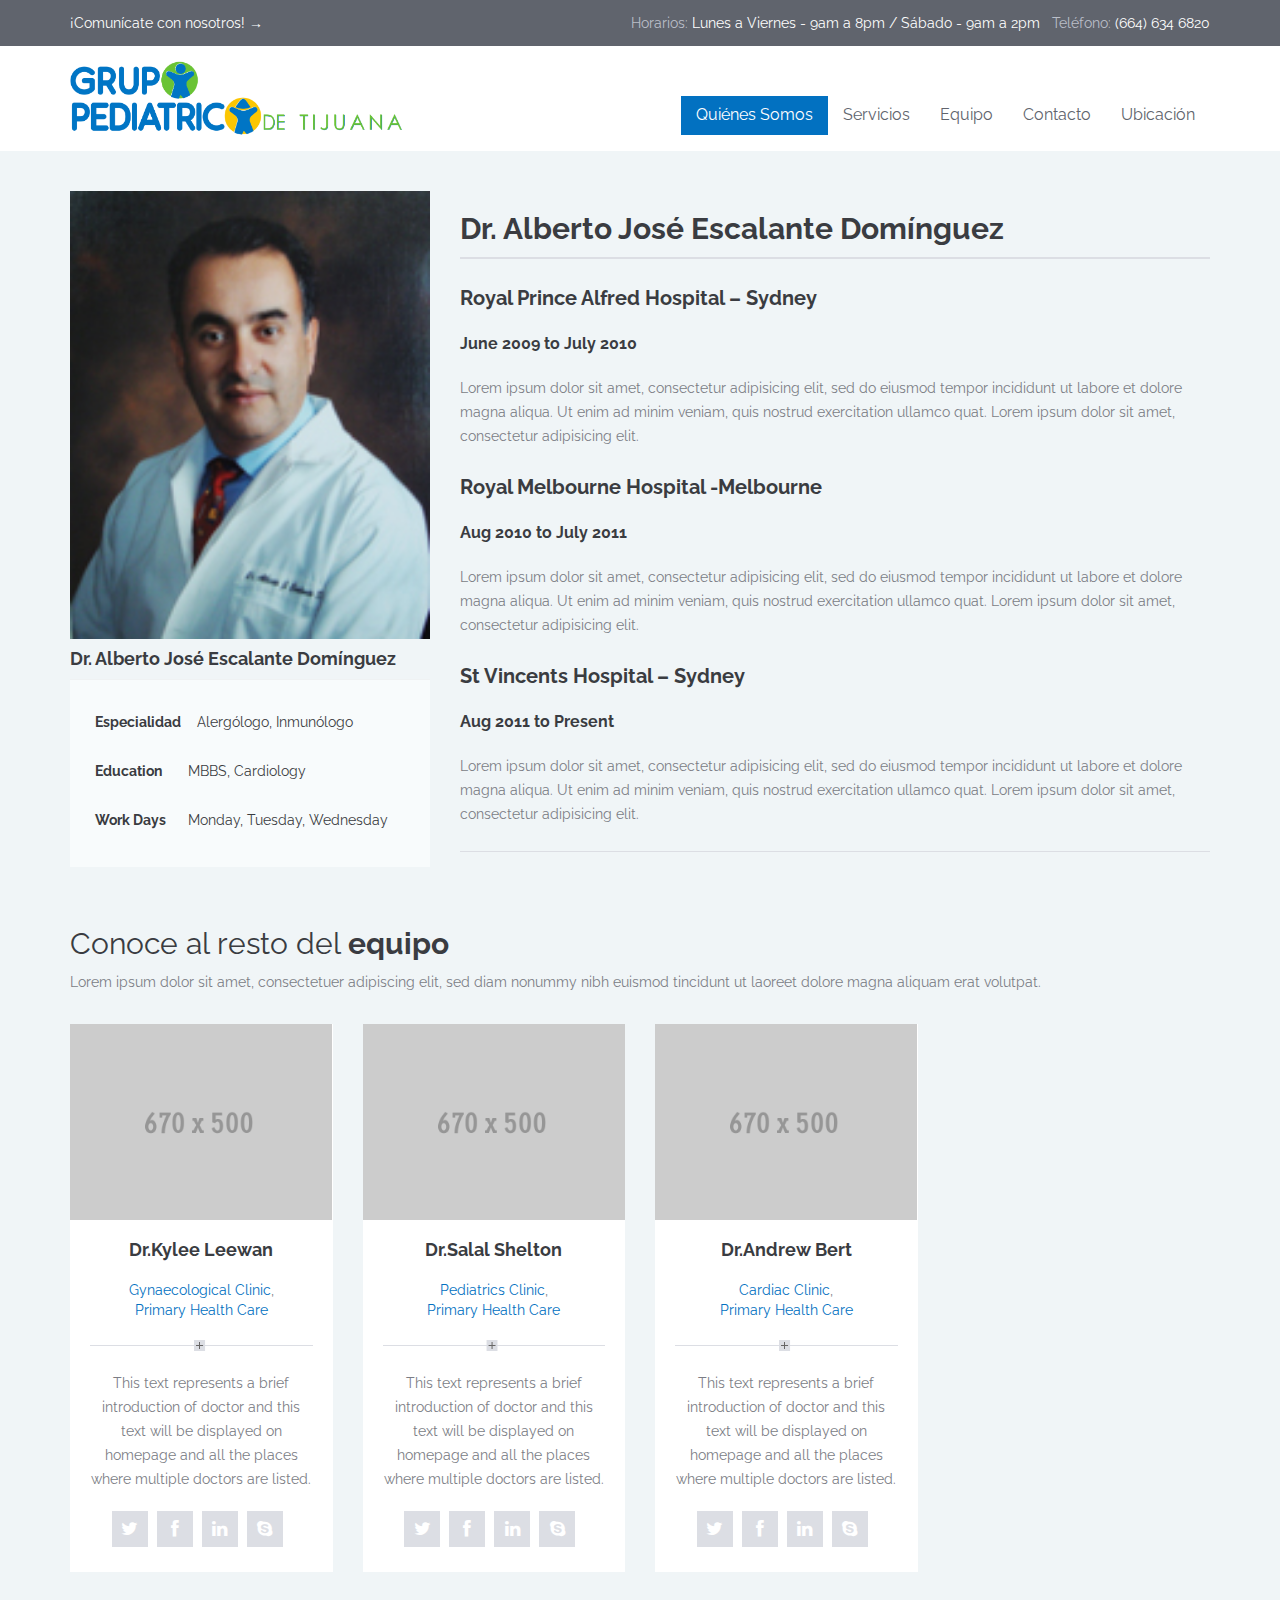
==== commit 6f6c2d79: "main layout complete" ====
--- a/doctor-alberto.html
+++ b/doctor-alberto.html
@@ -4,7 +4,7 @@
     <meta charset="UTF-8">
 
     <!-- Title -->
-    <title>Medicalpress | Just another Website</title>
+    <title>Grupo Pediátrico de Tijuana</title>
 
     <!-- Define a viewport to mobile devices to use - telling the browser to assume that the page is as wide as the device (width=device-width) and setting the initial page zoom level to be 1 (initial-scale=1.0) -->
     <meta name="viewport" content="width=device-width, initial-scale=1.0">
@@ -58,7 +58,7 @@
             <div class="col-md-7 text-right">
                 <p>
                     Horarios: <span>Lunes a Viernes - 9am a 8pm / Sábado - 9am a 2pm</span>
-                    <br class="visible-xs">&nbsp;&nbsp;Contacto: <span>01 664 634 6820</span>
+                    <br class="visible-xs">&nbsp;&nbsp;Teléfono: <span>(664) 634 6820</span>
                 </p>
             </div>
 
@@ -73,107 +73,27 @@
         <!-- Website Logo -->
         <div class="logo clearfix">
             <a href="index.html">
-                <img src="images/temp-images/logo-two.png" alt="Medicalpress">
+                <img src="images/temp-images/gpt-logo-v2-h.png" alt="Medicalpress">
             </a>
         </div>
 
         <!-- Main Navigation -->
         <nav class="main-menu">
             <ul class="header-nav clearfix" id="menu-main-menu">
+                <li class="current-menu-item page_item">
+                    <a href="#home-features">Quiénes Somos</a>
+                </li>
                 <li>
-                    <a href="index.html">Home</a>
-                    <ul>
-                        <li><a href="home-variation2.html">Home Variation 2</a></li>
-                        <li><a href="home-variation3.html">Home Variation 3</a></li>
-                        <li><a href="home-variation4.html">Home Variation 4</a></li>
-
-                    </ul>
-                </li>
-                <li class="current-menu-item page_item">
-                    <a href="doctors-three-columns.html">Doctors</a>
-                    <ul>
-                        <li>
-                            <a href="doctors-four-columns.html">4 Columns Doctors</a>
-                        </li>
-                        <li>
-                            <a href="doctors-three-columns.html">3 Columns Doctors</a>
-                        </li>
-                        <li>
-                            <a href="doctors-two-columns.html">2 Columns Doctors</a>
-                        </li>
-                    </ul>
+                    <a href="#home-services">Servicios</a>
                 </li>
                 <li>
-                    <a href="blog.html">News</a>
-                    <ul>
-                        <li><a href="image-post-format.html">Image post format</a></li>
-                        <li><a href="gallery-post-format.html">Gallery post format</a></li>
-                        <li><a href="video-post-format.html">Video post format</a></li>
-                    </ul>
+                    <a href="#home-doctors">Equipo</a>
                 </li>
                 <li>
-                    <a href="#">Services</a>
-                    <ul>
-                        <li>
-                            <a href="services-three-columns.html">3 Columns Services</a>
-                        </li>
-                        <li>
-                            <a href="services-two-columns.html">2 Columns Services</a>
-                        </li>
-                        <li>
-                            <a href="services-one-column.html">1 Column Services</a>
-                        </li>
-                        <li>
-                            <a href="services-dental.html">Services Detail page</a>
-                        </li>
-                    </ul>
+                    <a href="#contact-page">Contacto</a>
                 </li>
                 <li>
-                    <a href="#">Gallery</a>
-                    <ul>
-                        <li>
-                            <a href="gallery-four-columns.html">4 Columns Gallery</a>
-                        </li>
-                        <li>
-                            <a href="gallery-three-columns.html">3 Columns Gallery</a>
-                        </li>
-                        <li>
-                            <a href="gallery-two-columns.html">2 Columns Gallery</a>
-                        </li>
-                    </ul>
-                </li>
-                <li>
-                    <a href="shop.html">Shop</a>
-                    <ul>
-                         <li><a href="product-detail.html">Product Detail</a></li>                         <li><a href="cart.html">Cart</a></li>
-                        <li><a href="checkout.html">Checkout</a></li>
-                    </ul>
-                </li>
-                <li>
-                    <a href="#">Pages</a>
-                    <ul>
-                        <li>
-                            <a href="faq.html">FAQs</a>
-                        </li>
-                        <li>
-                            <a href="faq-full-width.html">Full Width FAQs</a>
-                        </li>
-                        <li>
-                            <a href="elements.html">Shortcodes</a>
-                        </li>
-                        <li>
-                            <a href="columns.html">Columns</a>
-                        </li>
-                        <li>
-                            <a href="sample-page.html">Sample Page</a>
-                        </li>
-                    </ul>
-                </li>
-                <li>
-                    <a href="appointment.html">Appointment</a>
-                </li>
-                <li>
-                    <a href="contact.html">Contact</a>
+                    <a href="#map-wrapper">Ubicación</a>
                 </li>
             </ul>
         </nav>
@@ -348,101 +268,18 @@
 </div>
 
 
-
-
 <!--page footer-->
 <footer id="main-footer" class="site-footer clearfix">
     <div class="container">
-        <div class="row">
-            <!--about widget-->
-            <div class="col-md-3 col-sm-6">
-                <section  class="widget animated fadeInLeft">
-                    <h3 class="title">About MedicalPress</h3>
-                    <div class="textwidget">
-                        <p>Lorem ipsum dolor sit amet, consectetuer adipiscing elit, sed diam nonummy nibh euismod tincidunt ut laoreet dolore magna aliquam erat volutpat.</p>
-                        <p>Ut wisi enim ad minim veniam, quis nostrud exerci tation ullamcorper suscipit lobortis nisl ut aliquip ex ea commodo consequat.</p>
-                    </div>
-                </section>
-            </div>
-            <!--general services-->
-            <div class="col-md-3 col-sm-6  ">
-                <section class="widget animated fadeInLeft ae-animation-fadeInLeft">
-                    <h3 class="title">General Services</h3>
-                    <ul>
-                        <li>
-                            <a href="#">Immunization</a>
-                        </li>
-                        <li>
-                            <a href="#">Medical Services</a>
-                        </li>
-                        <li>
-                            <a href="#">Surgical</a>
-                        </li>
-                        <li>
-                            <a href="#">Diagnostic Services</a>
-                        </li>
-                        <li>
-                            <a href="#">Pharmacy</a>
-                        </li>
-                    </ul>
-                </section>
-            </div>
-
-            <div class="clearfix visible-sm"></div>
-
-            <!--recent posts-->
-            <div class="col-md-3 col-sm-6  ">
-                <section  class="widget animated fadeInLeft">
-                    <h3 class="title">Latest Tweets</h3>                     <ul id="twitter_update_list">                         <li>No Tweet Loaded !</li>                     </ul>
-                </section>
-            </div>
-            <!--subscription form-->
-            <div class="col-md-3 col-sm-6  ">
-                <section  class="widget animated fadeInLeft">
-                    <h3 class="title">Subscribe!</h3>
-                    <div class="textwidget">Subscribe to my blog for updates</div>
-                    <div>
-
-                        <form name="subs-form" id="subs_form" class="subs-form" method="post" action="subscription-handler.php">
-
-
-                            <label for="subs-name">Name:</label>
-                            <input name="name" id="subs-name" class="required" type="text" title="* Please provide your name" /><br/>
-
-                            <label for="subs-email">Email:</label>
-                            <input name="email" class="required email" id="subs-email" type="text" title="* Please provide a valid email address" /><br/>
-
-                            <input type="hidden" name="action" value="send_message">
-                            <input type="hidden" name="nonce" value="">
-
-                            <input id="subs-form-submit" name="Submit" type="submit" value="SUBMIT" />
-                            <img src="images/loader3.gif" id="subs-loader" alt="Loading...">
-                            <div id="subs-error-container"></div>
-                            <div id="subs-response-container"></div>
-
-                        </form>
-
-                    </div>
-
-                </section>
-            </div>
-        </div>
         <div class="footer-bottom animated fadeInDown clearfix">
             <div class="row">
                 <div class="col-sm-7">
-                    <p>&copy; Copyright 2016. All Rights Reserved by Medical Press</p>
+                    <p>&copy; Copyright 2017. Grupo Pediátrico de Tijuana</p>
                 </div>
                 <!--footer social icons-->
                 <div class="col-sm-5 clearfix">
                     <ul class="footer-social-nav">
-                        <li><a target="_blank" href="#"><i class="fa fa-twitter"></i></a></li>
                         <li><a target="_blank" href="#"><i class="fa fa-facebook"></i></a></li>
-                        <li><a target="_blank" href="#"><i class="fa fa-google-plus"></i></a></li>
-                        <li><a target="_blank" href="#"><i class="fa fa-linkedin"></i></a></li>
-                        <li><a target="_blank" href="#"><i class="fa fa-instagram"></i></a></li>
-                        <li><a target="_blank" href="#"><i class="fa fa-youtube"></i></a></li>
-                        <li><a target="_blank" href="skype:skypeusername?add"><i class="fa fa-skype"></i></a></li>
-                        <li><a target="_blank" href="#"><i class="fa fa-rss"></i></a></li>
                     </ul>
                 </div>
             </div>
--- a/css/main.css
+++ b/css/main.css
@@ -795,6 +795,7 @@
   text-decoration: none;
   background-color: #6ac335;
   color: #ffffff;
+  text-shadow: 1px 1px 2px rgba(0,0,0,0.5);
 }
 .home-slider .slide-content .slider-button:hover {
   background-color: #3a3c41;
@@ -1076,6 +1077,7 @@
   padding: 15px 30px;
   text-transform: uppercase;
   font-size: 16px;
+  text-shadow: 1px 1px 2px rgba(0,0,0,0.5);
 }
 .home-features .features-intro .read-more:hover {
   background-color: #3a3c41;
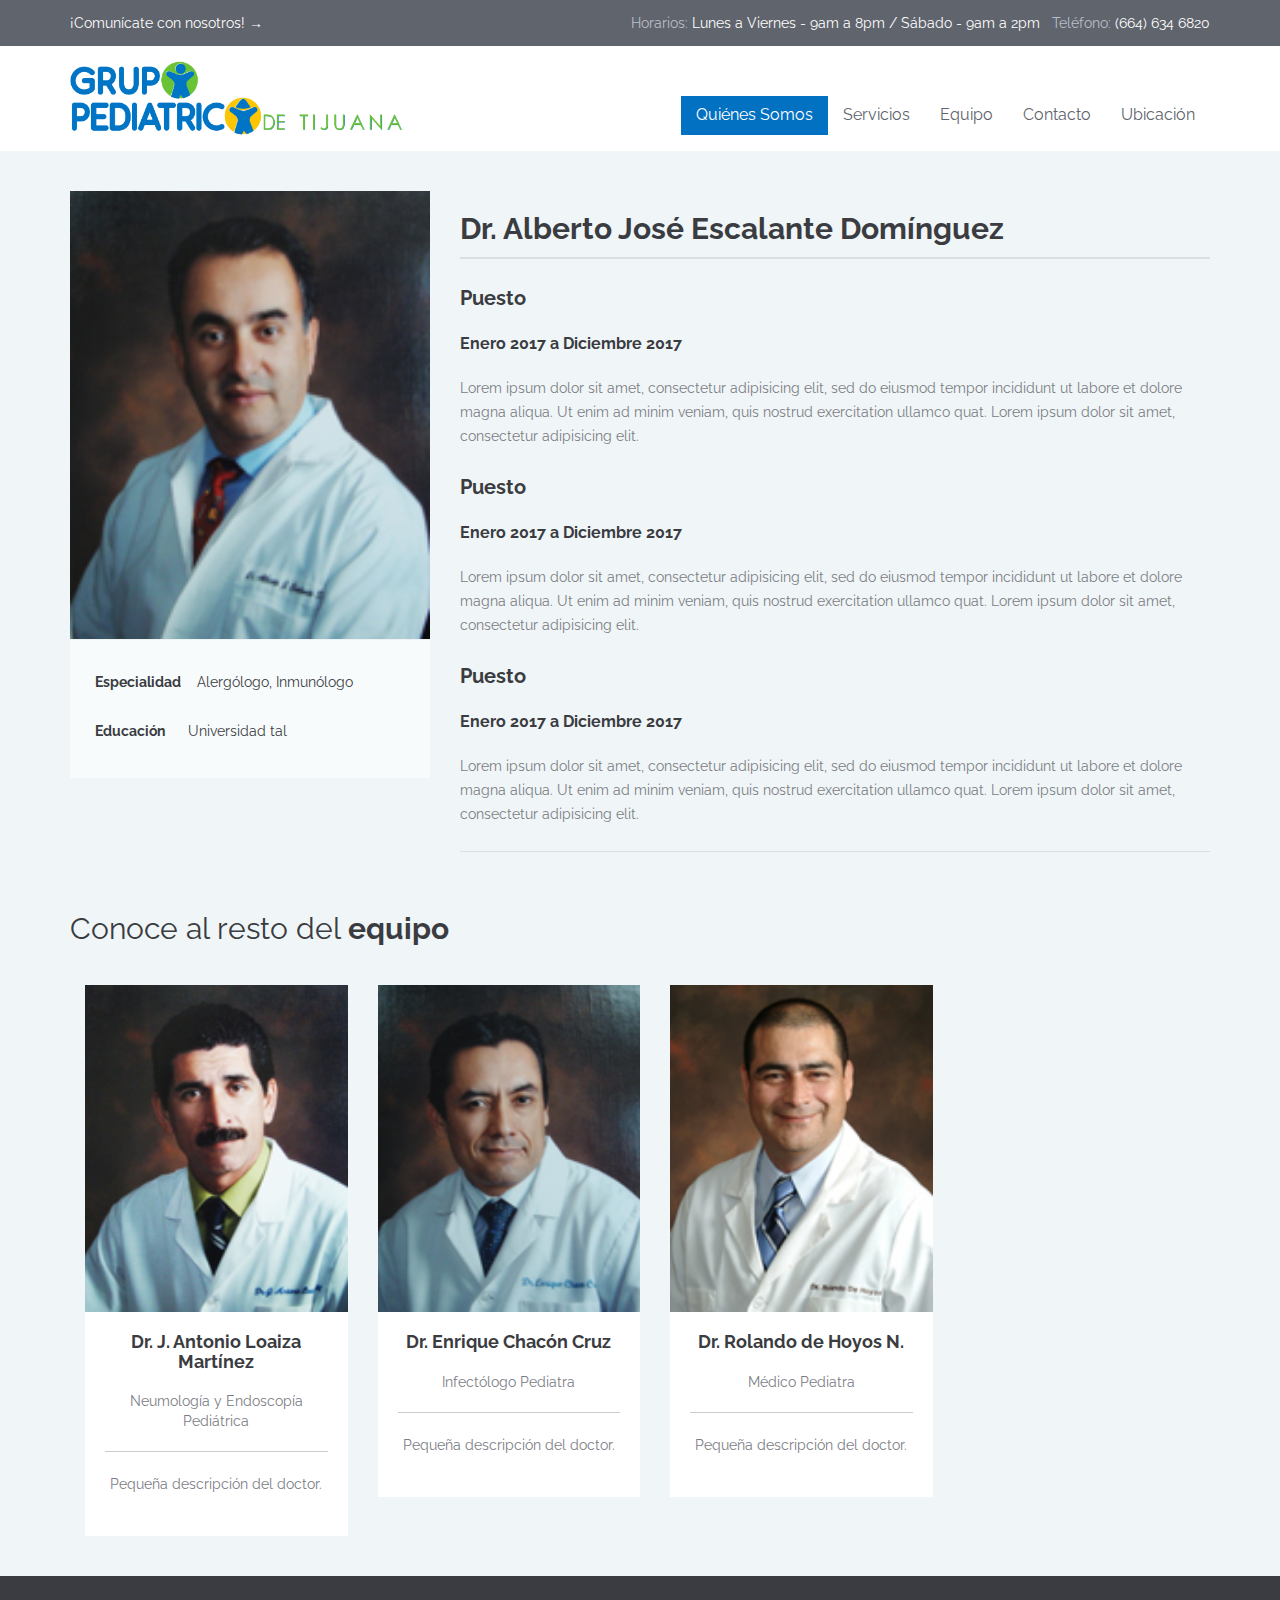
==== commit ea8d0960: "uplodaded for client revision" ====
--- a/doctor-alberto.html
+++ b/doctor-alberto.html
@@ -128,20 +128,10 @@
                                 <img src="images/temp-images/dr_alberto.jpg" alt="Dr.Addison Alexander" class="img-responsive">
                             </a>
                         </figure>
-                        <!--doctor name-->
-                        <h5>Dr. Alberto José Escalante Domínguez</h5>
-
-                        <!-- <div class="doctor-departments"><a href="#">Cardiac Clinic</a>, <a href="#">Primary Health Care</a> </div> -->
                         <div class="doc-schedule clearfix">
-                            <p><strong>Especialidad</strong><span>Alergólogo, Inmunólogo</span></p><p><strong>Education</strong><span>MBBS, Cardiology</span></p><p><strong>Work Days</strong><span>Monday, Tuesday, Wednesday</span></p>                                    </div>
-                        <!-- <div class="social-icon clearfix">
-                            <ul class="doc-social-nav">
-                                <li class="twitter-icon"><a target="_blank" href="#"><i class="fa fa-twitter"></i></a></li>
-                                <li class="facebook-icon"><a target="_blank" href="#"><i class="fa fa-facebook"></i></a></li>
-                                <li class="linkedin-icon"><a target="_blank" href="#"><i class="fa fa-linkedin"></i></a></li>
-                                <li class="skype-icon"><a target="_blank" href="#"><i class="fa fa-skype"></i></a></li>
-                            </ul>
-                        </div> -->
+                            <p><strong>Especialidad</strong><span>Alergólogo, Inmunólogo</span></p>
+                            <p><strong>Educación</strong><span>Universidad tal</span></p>
+                        </div>
                     </div>
                 </div>
                 <div class="col-md-8 col-sm-7 ">
@@ -151,14 +141,14 @@
                             <h1 class="entry-title">Dr. Alberto José Escalante Domínguez</h1>
                         </header>
                         <div class="entry-content">
-                            <h4>Royal Prince Alfred Hospital – Sydney</h4>
-                            <h5>June 2009 to July 2010</h5>
+                            <h4>Puesto</h4>
+                            <h5>Enero 2017 a Diciembre 2017</h5>
                             <p>Lorem ipsum dolor sit amet, consectetur adipisicing elit, sed do eiusmod tempor incididunt ut labore et dolore magna aliqua. Ut enim ad minim veniam, quis nostrud exercitation ullamco quat. Lorem ipsum dolor sit amet, consectetur adipisicing elit.</p>
-                            <h4>Royal Melbourne Hospital -Melbourne</h4>
-                            <h5>Aug 2010 to July 2011</h5>
+                            <h4>Puesto</h4>
+                            <h5>Enero 2017 a Diciembre 2017</h5>
                             <p>Lorem ipsum dolor sit amet, consectetur adipisicing elit, sed do eiusmod tempor incididunt ut labore et dolore magna aliqua. Ut enim ad minim veniam, quis nostrud exercitation ullamco quat. Lorem ipsum dolor sit amet, consectetur adipisicing elit.</p>
-                            <h4>St Vincents Hospital – Sydney</h4>
-                            <h5>Aug 2011 to Present</h5>
+                            <h4>Puesto</h4>
+                            <h5>Enero 2017 a Diciembre 2017</h5>
                             <p>Lorem ipsum dolor sit amet, consectetur adipisicing elit, sed do eiusmod tempor incididunt ut labore et dolore magna aliqua. Ut enim ad minim veniam, quis nostrud exercitation ullamco quat. Lorem ipsum dolor sit amet, consectetur adipisicing elit.</p>
                         </div>
                     </div>
@@ -172,7 +162,7 @@
         <div class="clearfix">
             <div id="related-doctors-title" class="slogan-section text-left clearfix">
                 <h2>Conoce al resto del <span>equipo</span></h2>
-                <p>Lorem ipsum dolor sit amet, consectetuer adipiscing elit, sed diam nonummy nibh euismod tincidunt ut laoreet dolore magna aliquam erat volutpat.</p>                            </div>
+                <!-- <p>Lorem ipsum dolor sit amet, consectetuer adipiscing elit, sed diam nonummy nibh euismod tincidunt ut laoreet dolore magna aliquam erat volutpat.</p>                            </div> -->
         </div>
     </div>
     <div class="container">
@@ -180,56 +170,38 @@
             <div class="col-lg-3 col-md-4 col-sm-6 ">
                 <article class="common-doctor clearfix">
                     <figure>
-                        <a class="swipebox" href="images/temp-images/doctor-6.jpg" title="Dr.Kylee Leewan">
-                            <img src="images/temp-images/doctor-6.jpg" alt="Dr.Kylee Leewan">
+                        <a class="swipebox" href="doctor-antonio.html" title="Dr. J. Antonio Loaiza Martínez">
+                            <img src="images/temp-images/dr_antonio.jpg" alt="Dr. J. Antonio Loaiza Martínez">
                         </a>
                     </figure>
                     <div class="text-content text-center">
-                        <h5 class="entry-title"><a href="doctor-leewan.html">Dr.Kylee Leewan</a></h5>
+                        <h5 class="entry-title"><a href="dosctor-antonio.html">Dr. J. Antonio Loaiza Martínez</a></h5>
                         <div class="doctor-departments">
-                            <a href="#">Gynaecological Clinic</a>,
-                            <a href="#">Primary Health Care</a>
+                            Neumología y Endoscopía Pediátrica
                         </div>
                         <div class="for-border"></div>
                         <p>
-                            This text represents a brief introduction of doctor and this text will be displayed on homepage and all the places where multiple doctors are listed.
+                            Pequeña descripción del doctor.
                         </p>
-                        <div class="social-icon clearfix">
-                            <ul class="doc-social-nav">
-                                <li class="twitter-icon"><a target="_blank" href="#"><i class="fa fa-twitter"></i></a></li>
-                                <li class="facebook-icon"><a target="_blank" href="#"><i class="fa fa-facebook"></i></a></li>
-                                <li class="linkedin-icon"><a target="_blank" href="#"><i class="fa fa-linkedin"></i></a></li>
-                                <li class="skype-icon"><a target="_blank" href="#"><i class="fa fa-skype"></i></a></li>
-                            </ul>
-                        </div>
                     </div>
                 </article>
             </div>
             <div class="col-lg-3 col-md-4 col-sm-6 ">
                 <article class="common-doctor clearfix">
                     <figure>
-                        <a class="swipebox" href="images/temp-images/doctor-5.jpg" title="Dr.Salal Shelton">
-                            <img src="images/temp-images/doctor-5.jpg" alt="Dr.Salal Shelton">
+                        <a class="swipebox" href="doctor-enrique.html" title="Dr. Enrique Chacón Cruz">
+                            <img src="images/temp-images/dr_enrique.jpg" alt="Dr. Enrique Chacón Cruz">
                         </a>
                     </figure>
                     <div class="text-content text-center">
-                        <h5 class="entry-title"><a href="doctor-shelton.html">Dr.Salal Shelton</a></h5>
+                        <h5 class="entry-title"><a href="doctor-enrique.html">Dr. Enrique Chacón Cruz</a></h5>
                         <div class="doctor-departments">
-                            <a href="#">Pediatrics Clinic</a>,
-                            <a href="#">Primary Health Care</a>
+                            Infectólogo Pediatra
                         </div>
                         <div class="for-border"></div>
                         <p>
-                            This text represents a brief introduction of doctor and this text will be displayed on homepage and all the places where multiple doctors are listed.
+                            Pequeña descripción del doctor.
                         </p>
-                        <div class="social-icon clearfix">
-                            <ul class="doc-social-nav">
-                                <li class="twitter-icon"><a target="_blank" href="#"><i class="fa fa-twitter"></i></a></li>
-                                <li class="facebook-icon"><a target="_blank" href="#"><i class="fa fa-facebook"></i></a></li>
-                                <li class="linkedin-icon"><a target="_blank" href="#"><i class="fa fa-linkedin"></i></a></li>
-                                <li class="skype-icon"><a target="_blank" href="#"><i class="fa fa-skype"></i></a></li>
-                            </ul>
-                        </div>
                     </div>
                 </article>
             </div>
@@ -237,27 +209,19 @@
             <div class="col-lg-3 col-md-4 col-sm-6 ">
                 <article class="common-doctor clearfix">
                     <figure>
-                        <a class="swipebox" href="images/temp-images/doctor-4.jpg" title="Dr.Andrew Bert">
-                            <img src="images/temp-images/doctor-4.jpg" alt="Dr.Andrew Bert">
+                        <a class="swipebox" href="doctor-rolando.html" title="Dr. Rolando de Hoyos N.">
+                            <img src="images/temp-images/dr_rolando.jpg" alt="Dr. Rolando de Hoyos N.">
                         </a>
                     </figure>
                     <div class="text-content text-center">
-                        <h5 class="entry-title"><a href="doctor-bert.html">Dr.Andrew Bert</a></h5>
+                        <h5 class="entry-title"><a href="doctor-rolando.html">Dr. Rolando de Hoyos N.</a></h5>
                         <div class="doctor-departments">
-                            <a href="#">Cardiac Clinic</a>,
-                            <a href="#">Primary Health Care</a>
+                            Médico Pediatra
                         </div>
                         <div class="for-border"></div>
                         <p>
-                            This text represents a brief introduction of doctor and this text will be displayed on homepage and all the places where multiple doctors are listed.                    </p>
-                        <div class="social-icon clearfix">
-                            <ul class="doc-social-nav">
-                                <li class="twitter-icon"><a target="_blank" href="#"><i class="fa fa-twitter"></i></a></li>
-                                <li class="facebook-icon"><a target="_blank" href="#"><i class="fa fa-facebook"></i></a></li>
-                                <li class="linkedin-icon"><a target="_blank" href="#"><i class="fa fa-linkedin"></i></a></li>
-                                <li class="skype-icon"><a target="_blank" href="#"><i class="fa fa-skype"></i></a></li>
-                            </ul>
-                       </div>
+                            Pequeña descripción del doctor.
+                        </p>
                     </div>
                 </article>
             </div>
--- a/css/main.css
+++ b/css/main.css
@@ -1652,7 +1652,7 @@
 /*------------------------------------------------------*/
 .doctors-posts {
   padding-top: 40px;
-  padding-bottom: 100px;
+  padding-bottom: 0px;
   /* Doctor Social Icons */
 }
 .doctors-posts .text-left {
@@ -1665,6 +1665,9 @@
 .doctors-posts .common-doctor figure {
   overflow: hidden;
 }
+.doctors-posts .common-doctor figure img{
+  width: 100%;
+}
 .doctors-posts .common-doctor h5 {
   margin: 0 0 20px;
 }
@@ -1673,6 +1676,9 @@
 }
 .doctors-posts .common-doctor .for-border {
   margin-bottom: 20px;
+  background: none; 
+  border-bottom: 1px solid #ccc;
+  height: 0px;
 }
 .doctors-posts .common-doctor p {
   margin-bottom: 20px;
